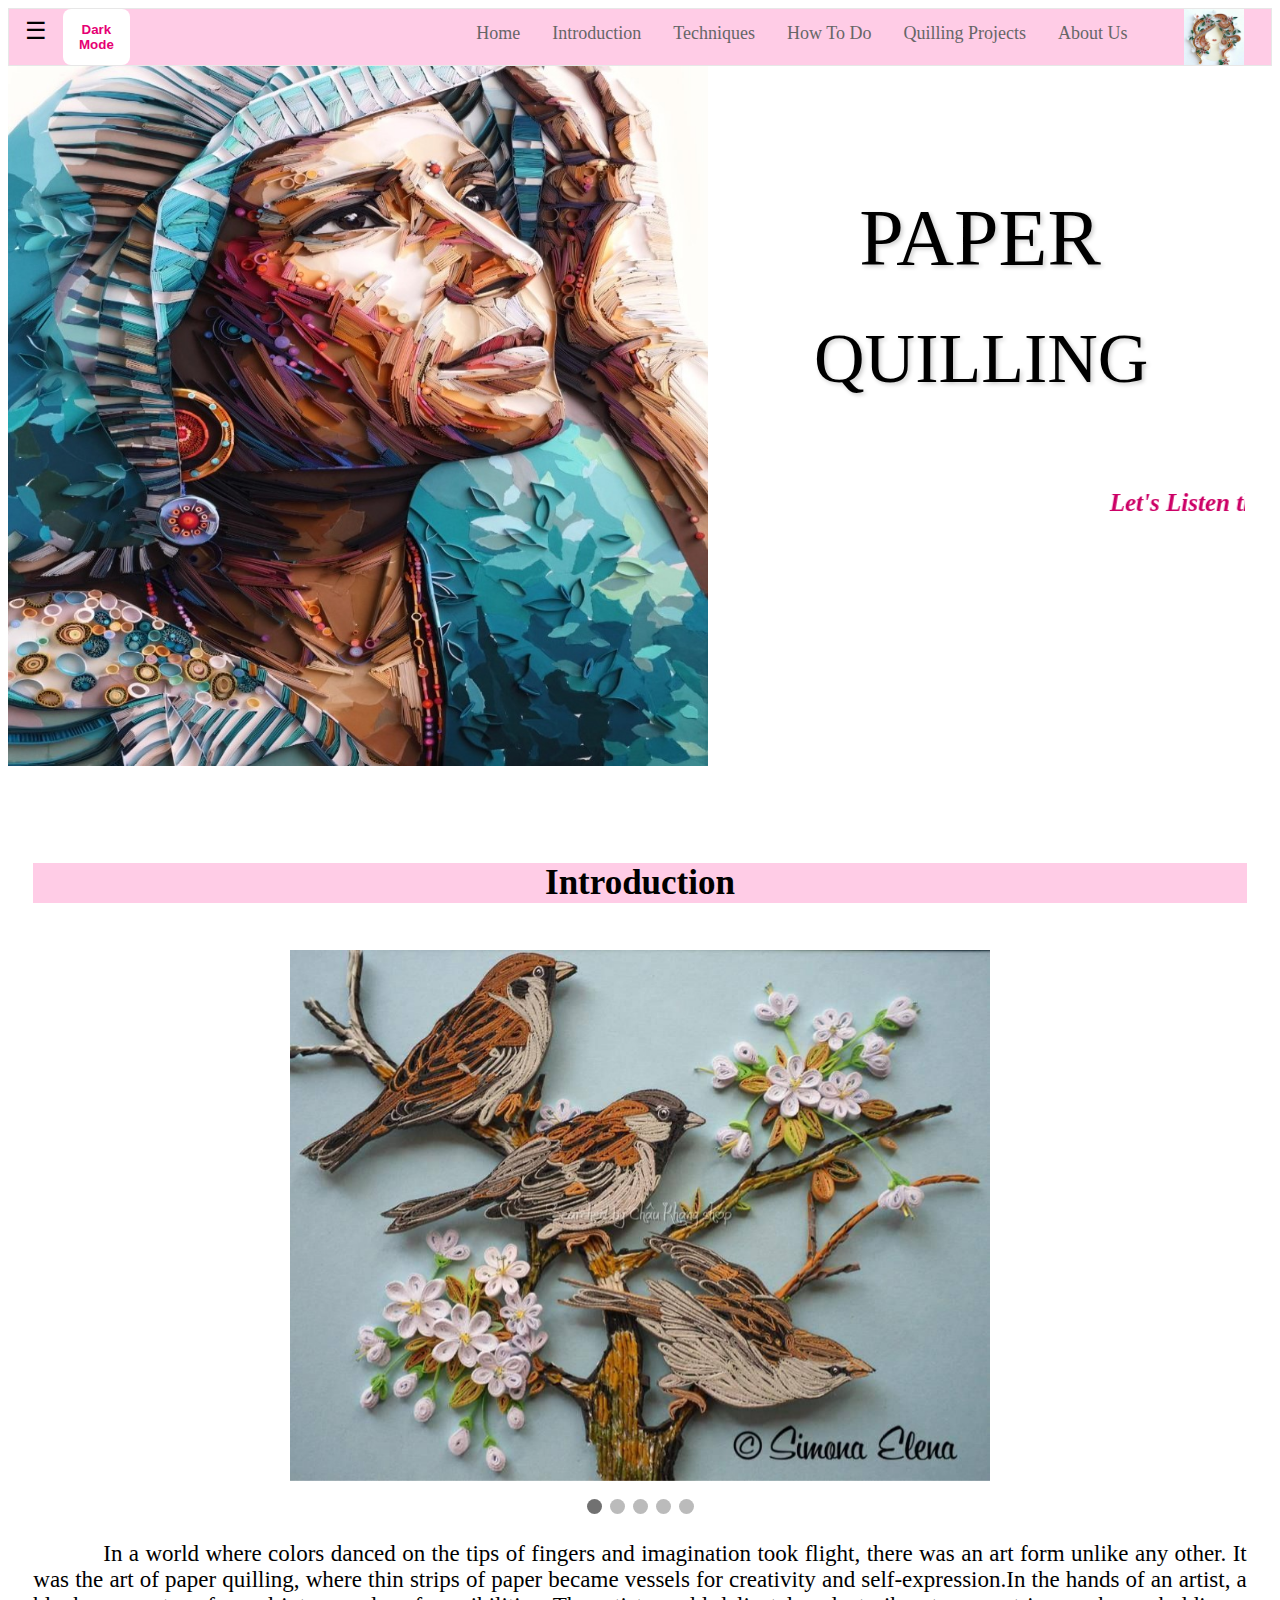
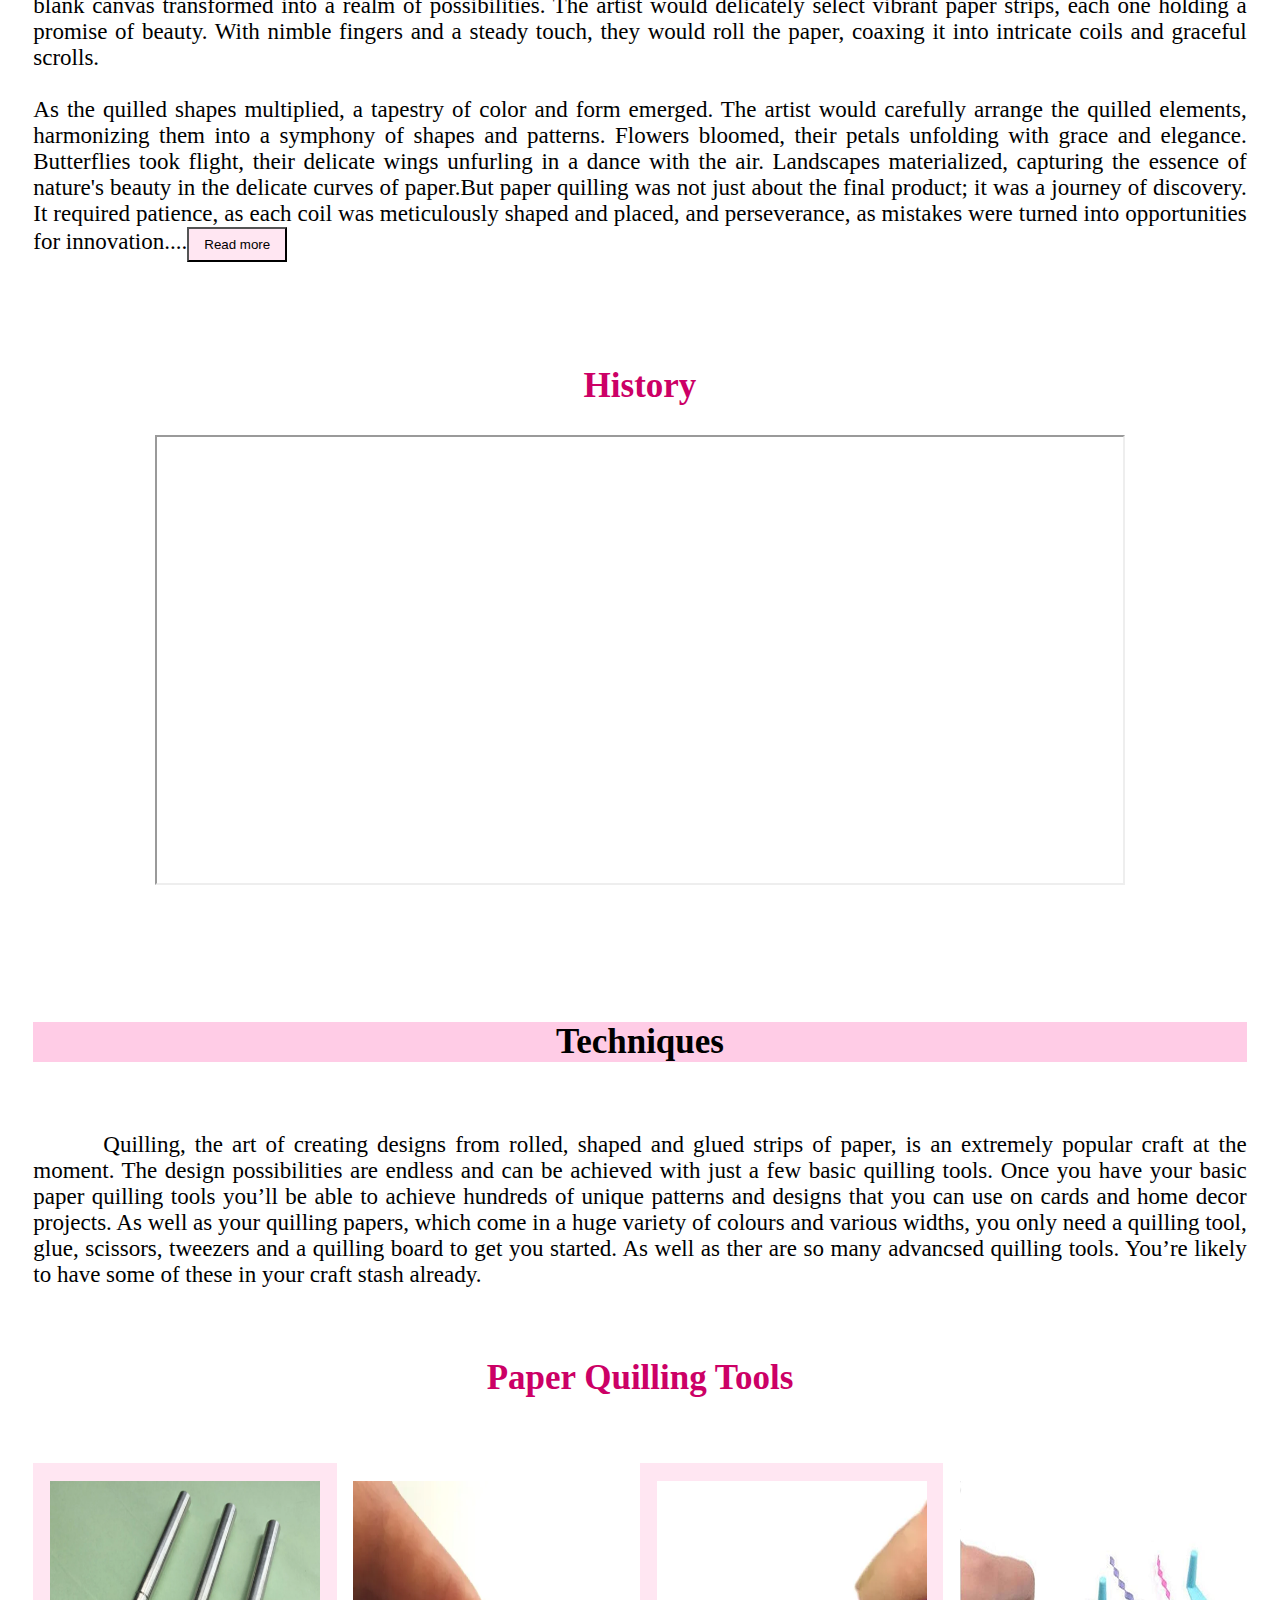
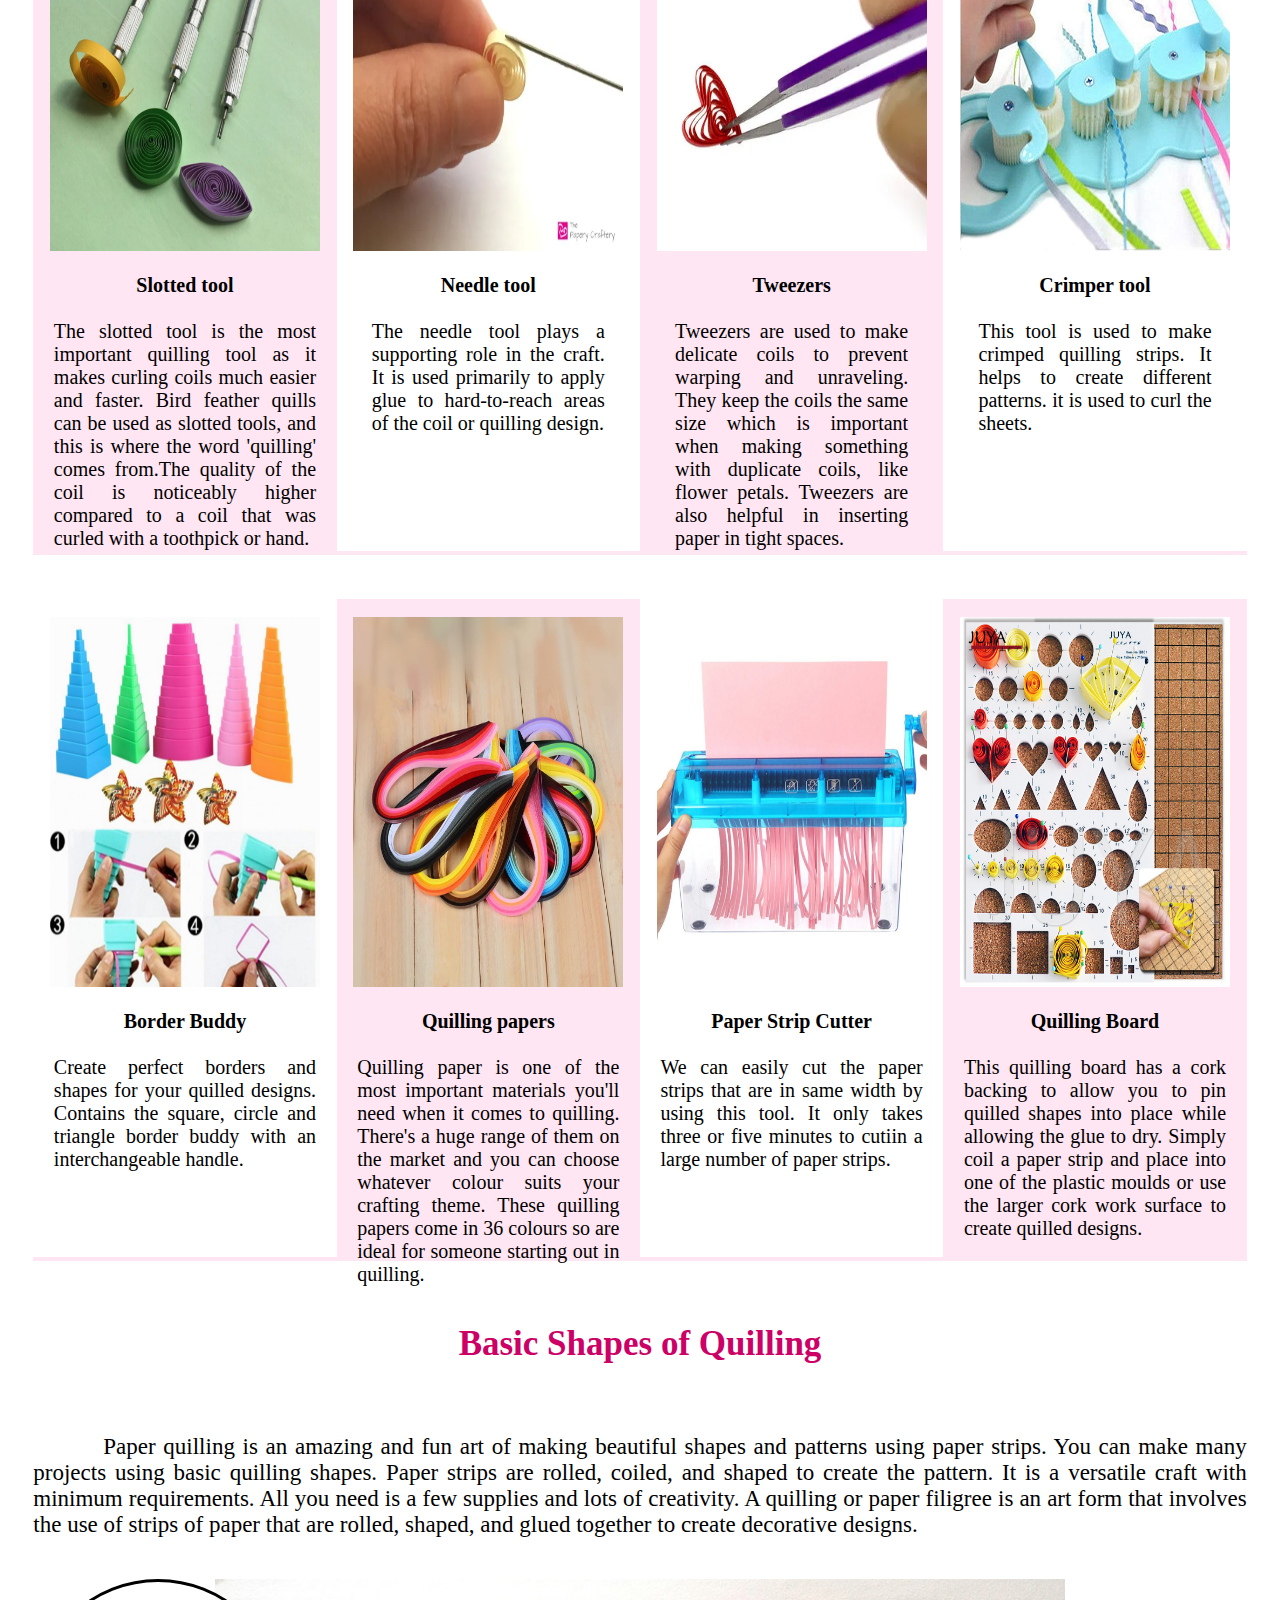
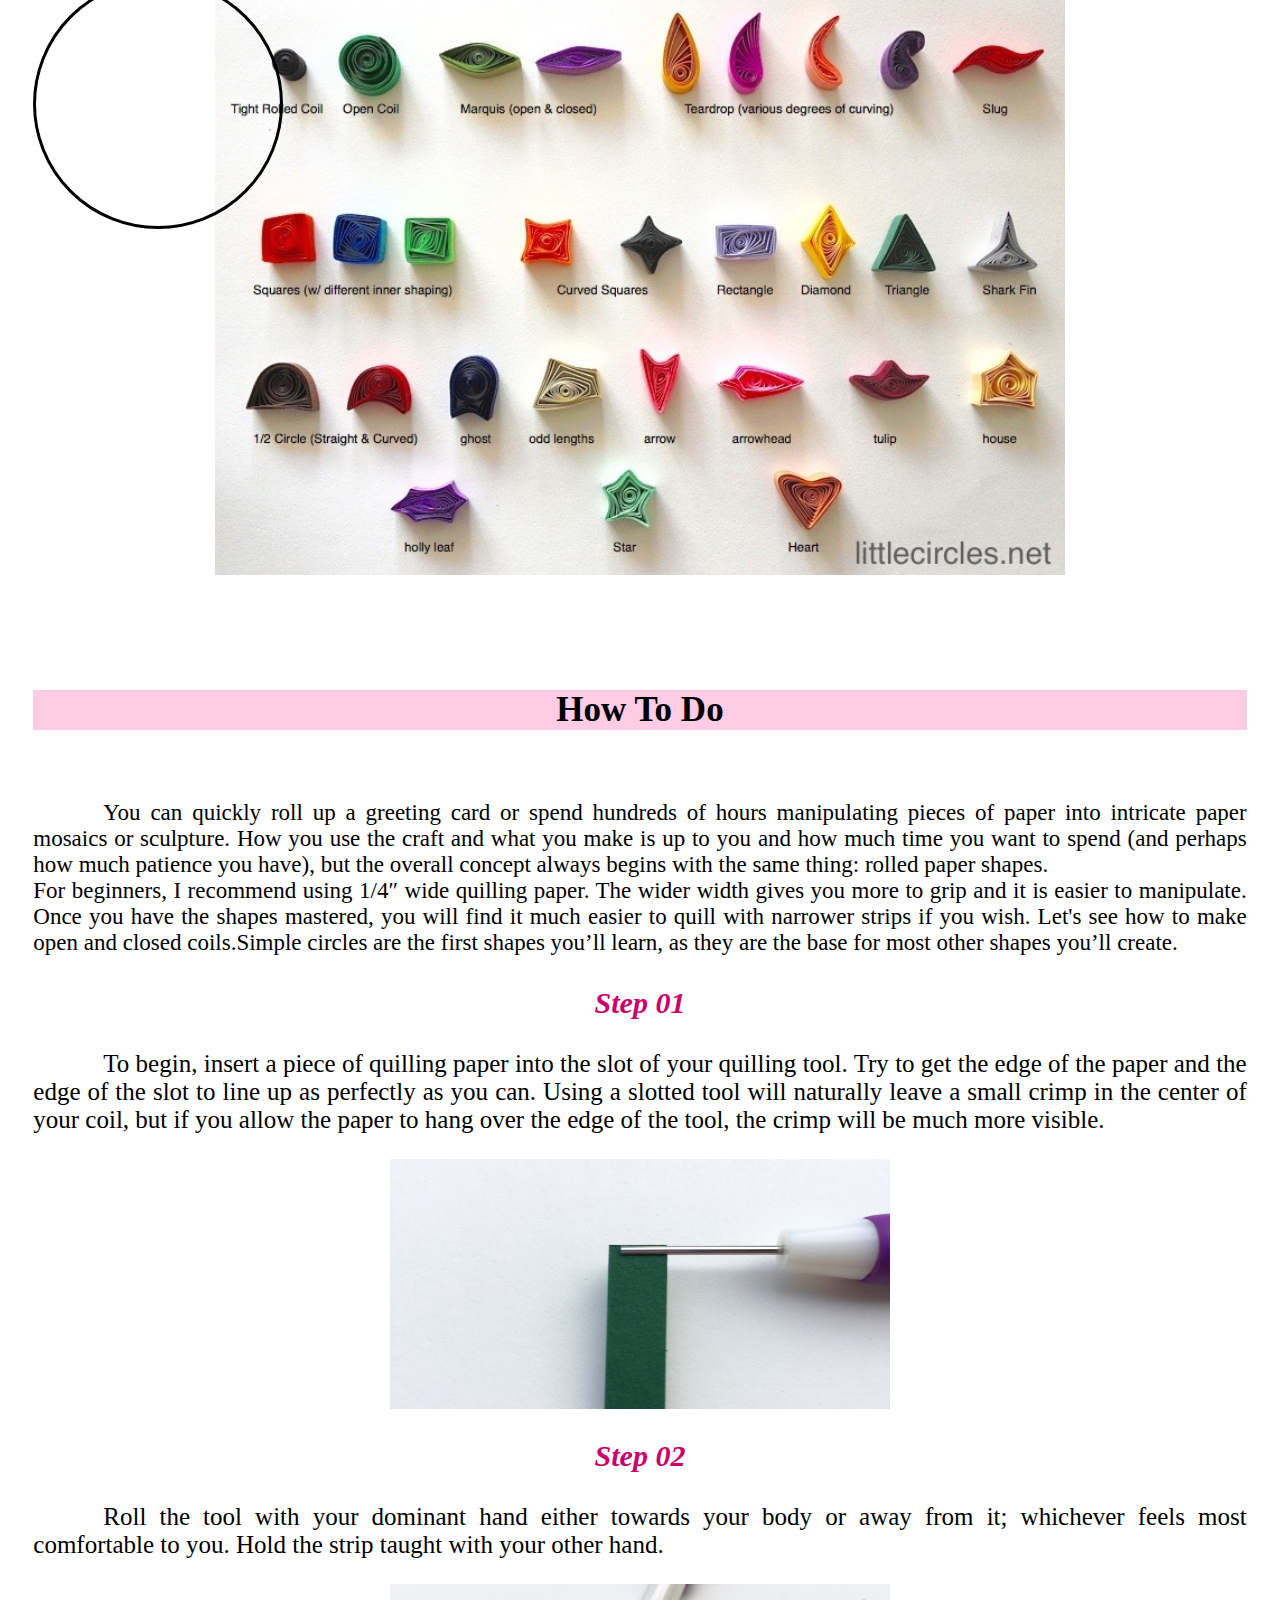
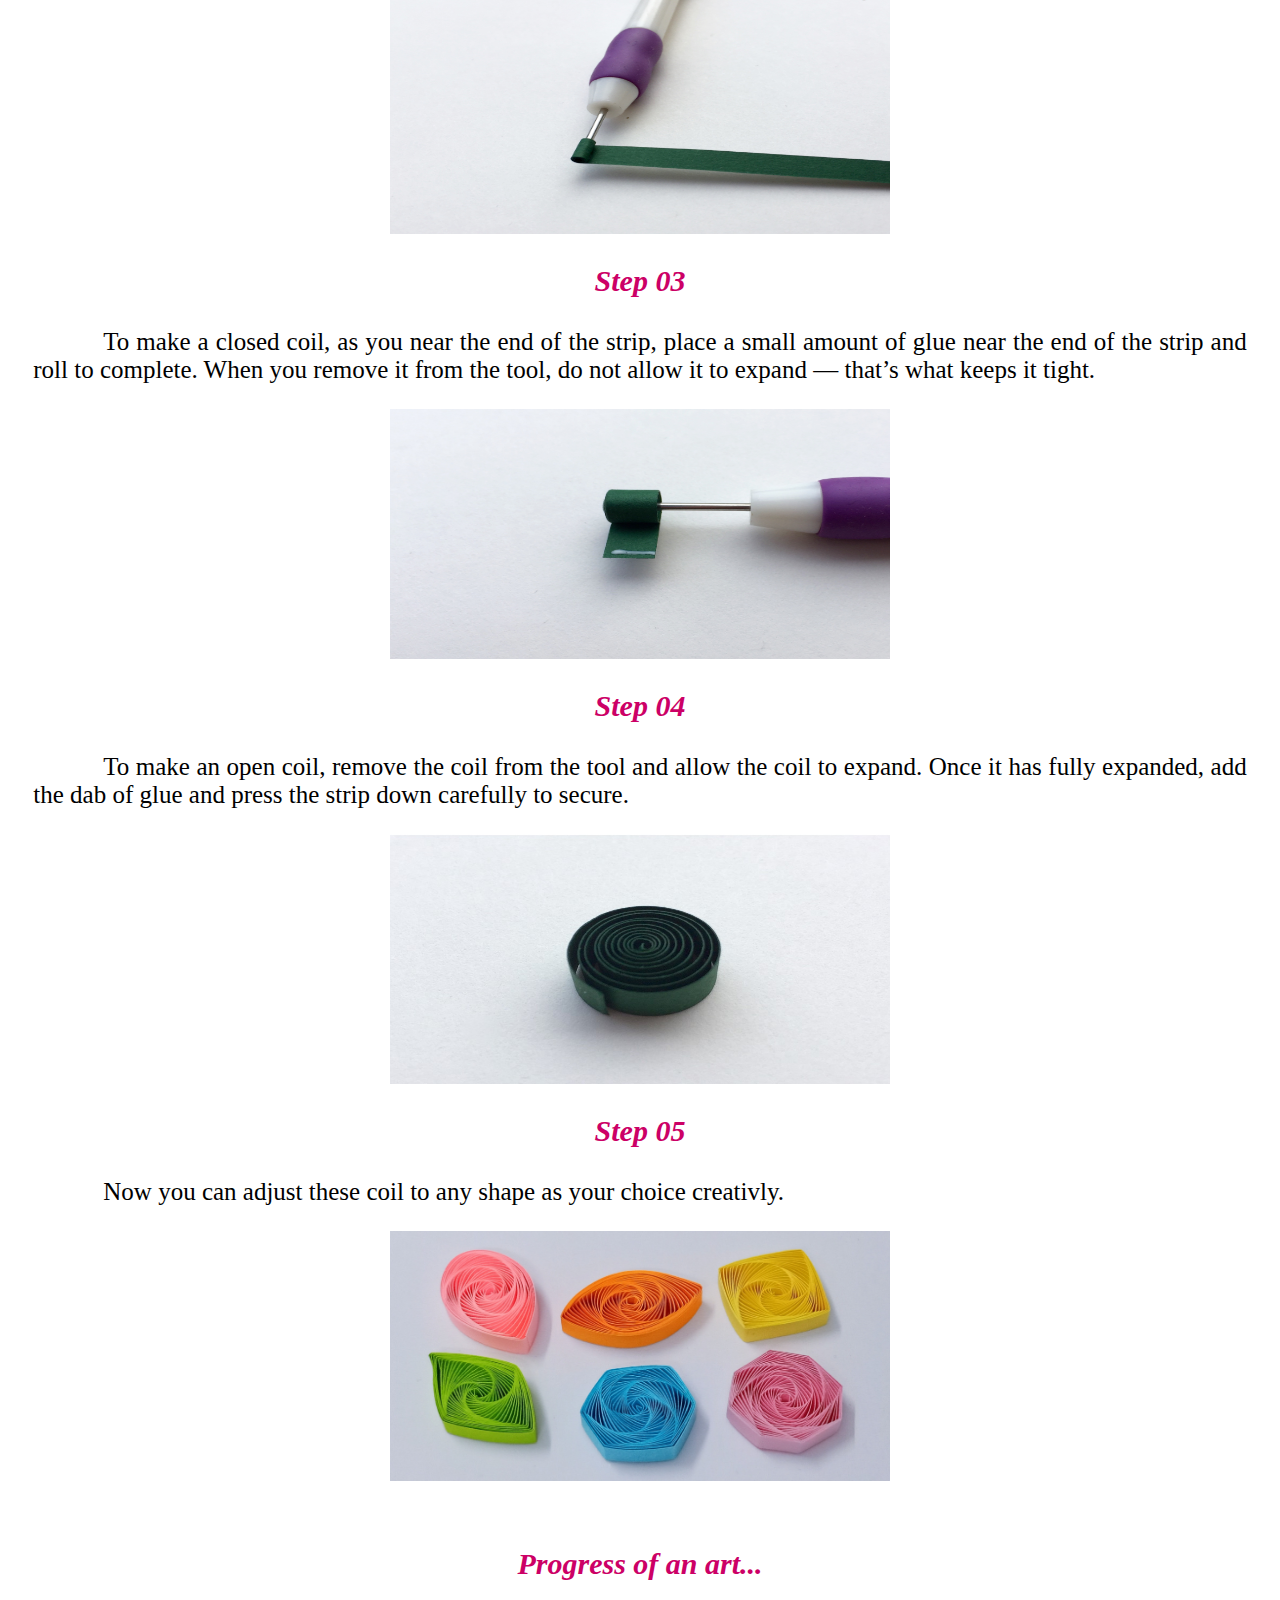
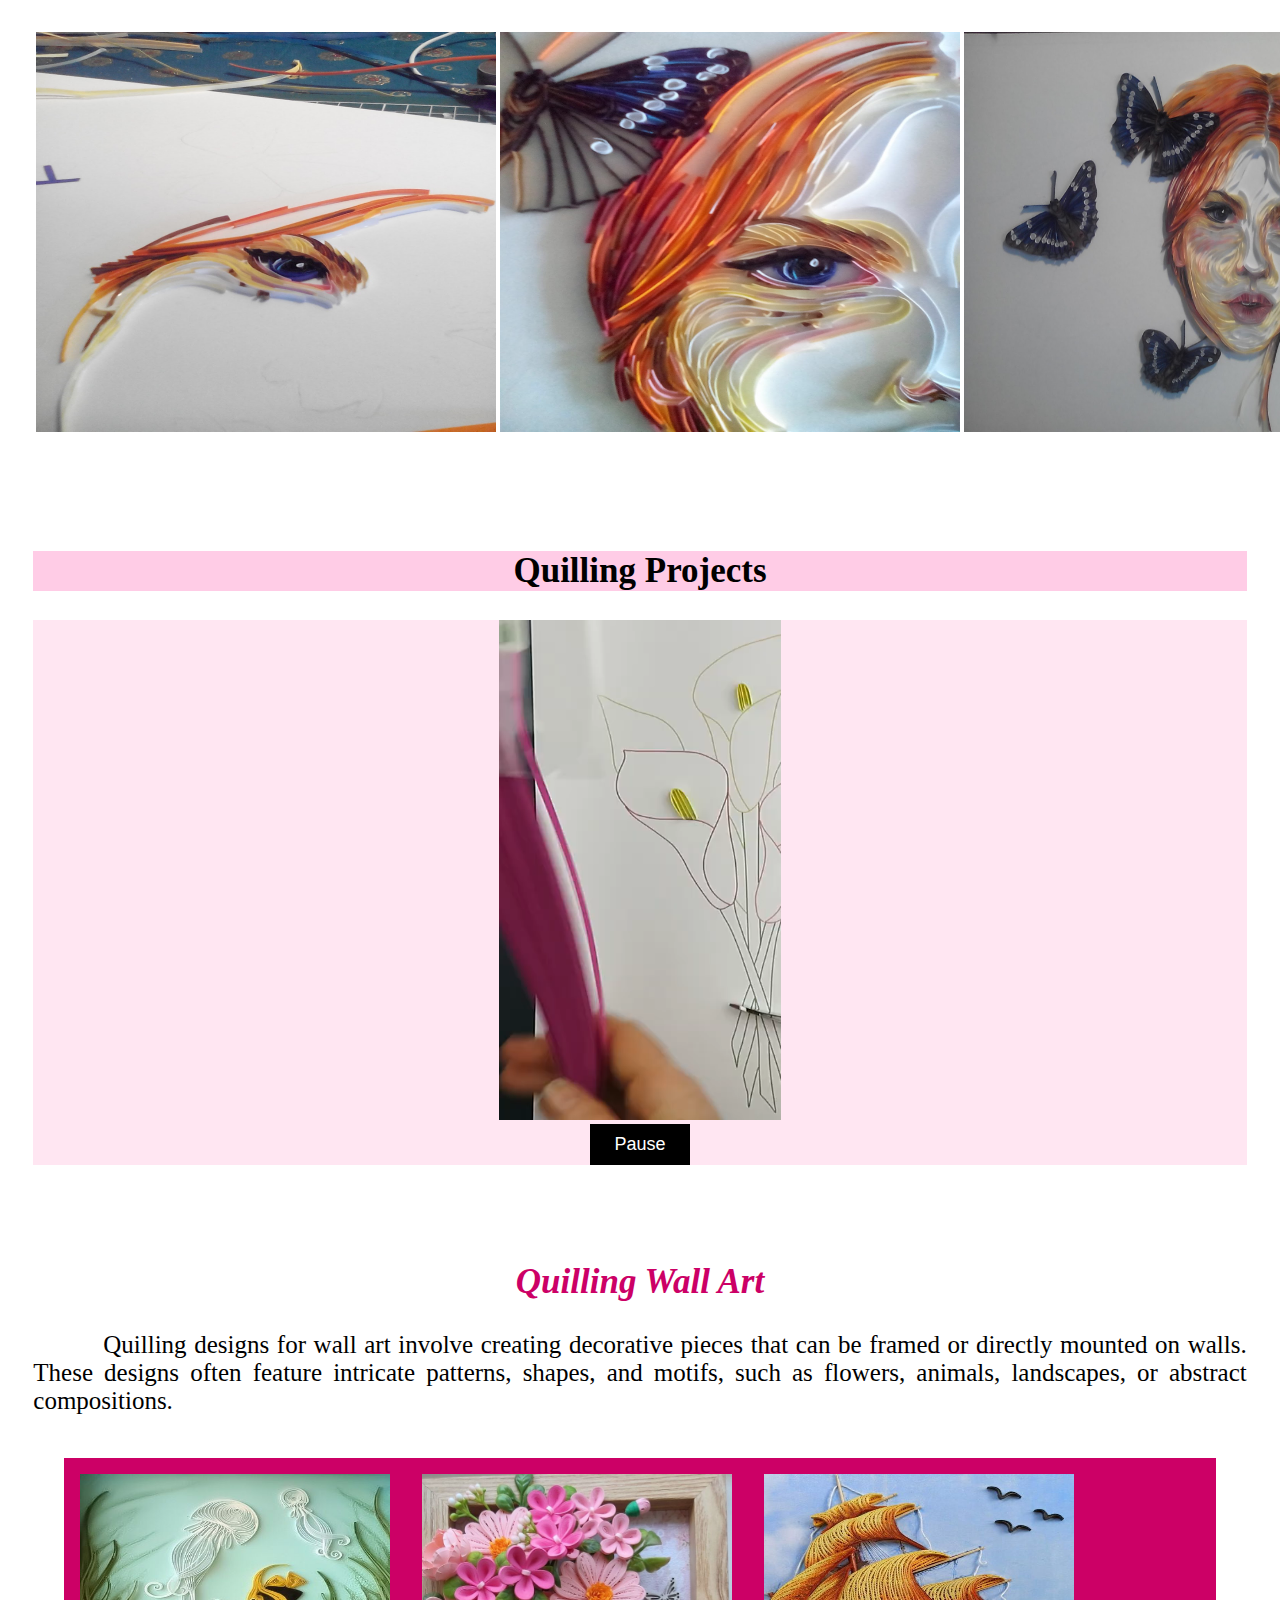
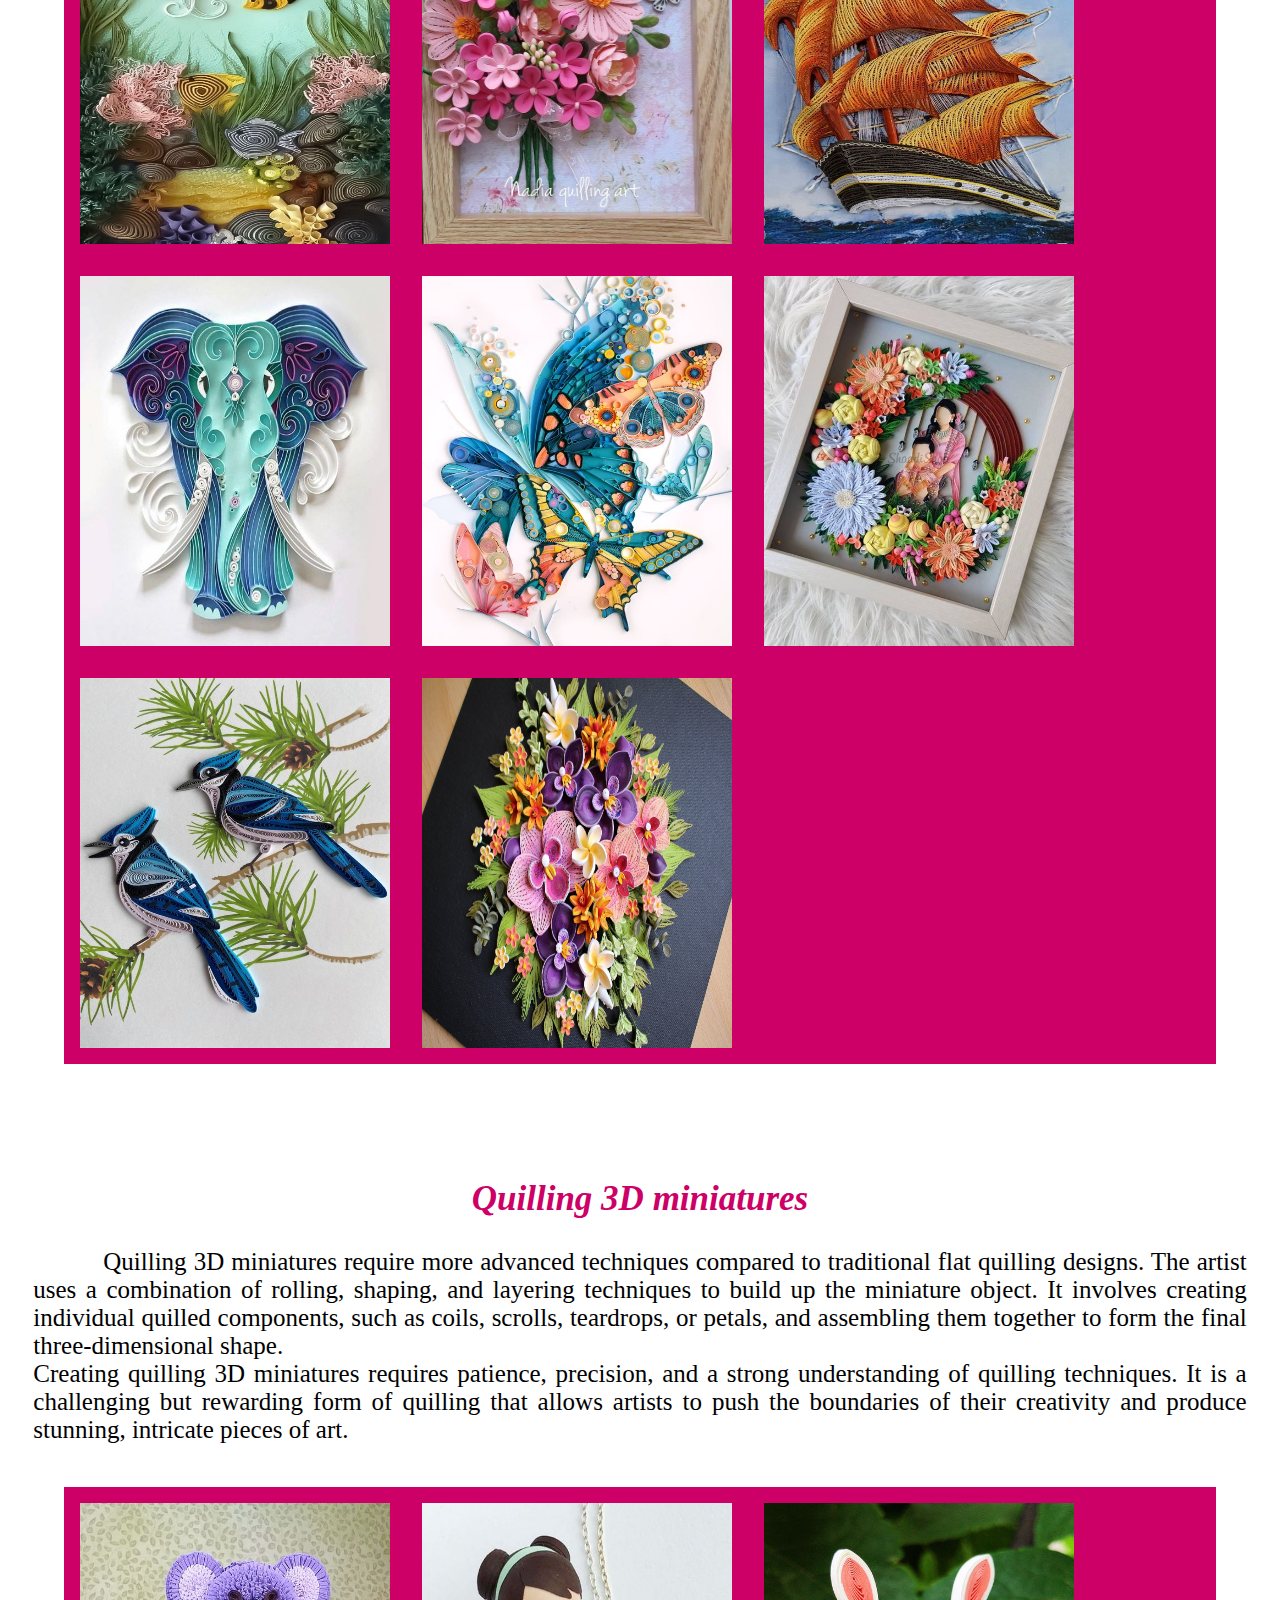
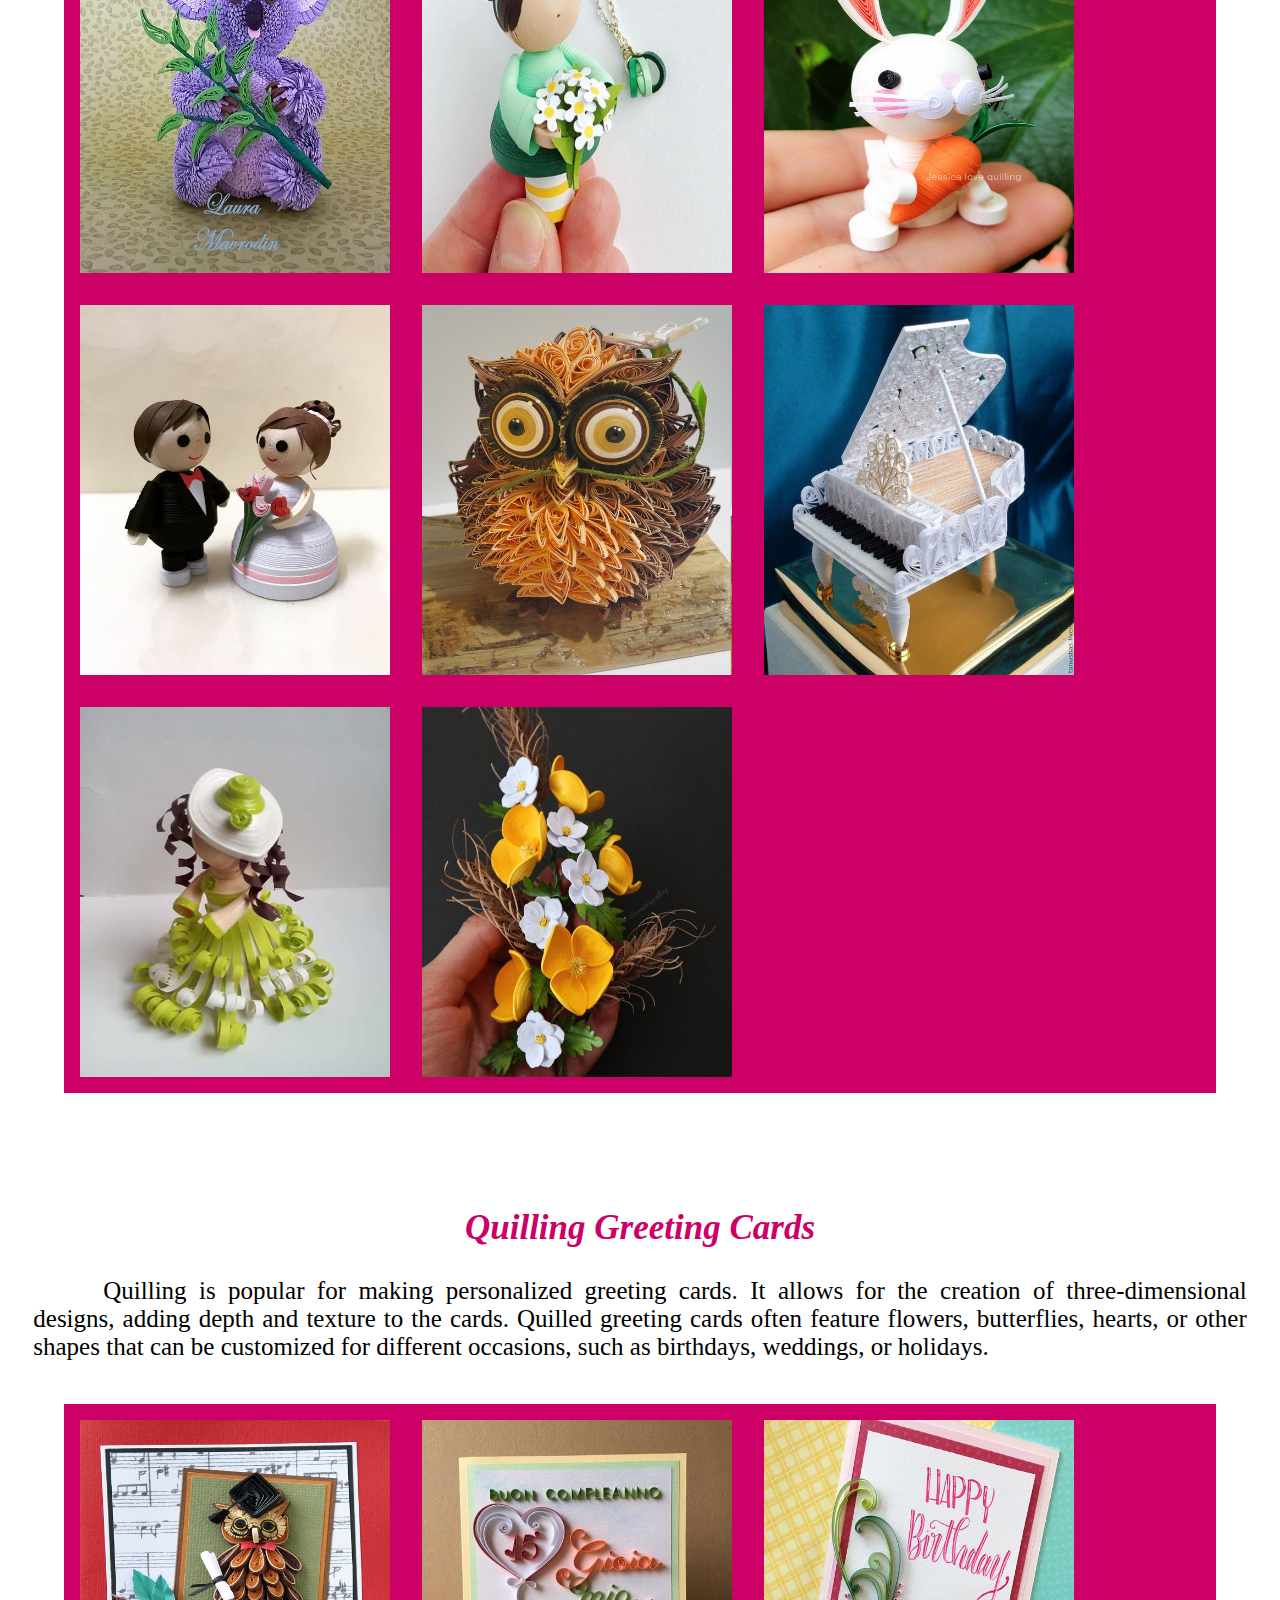
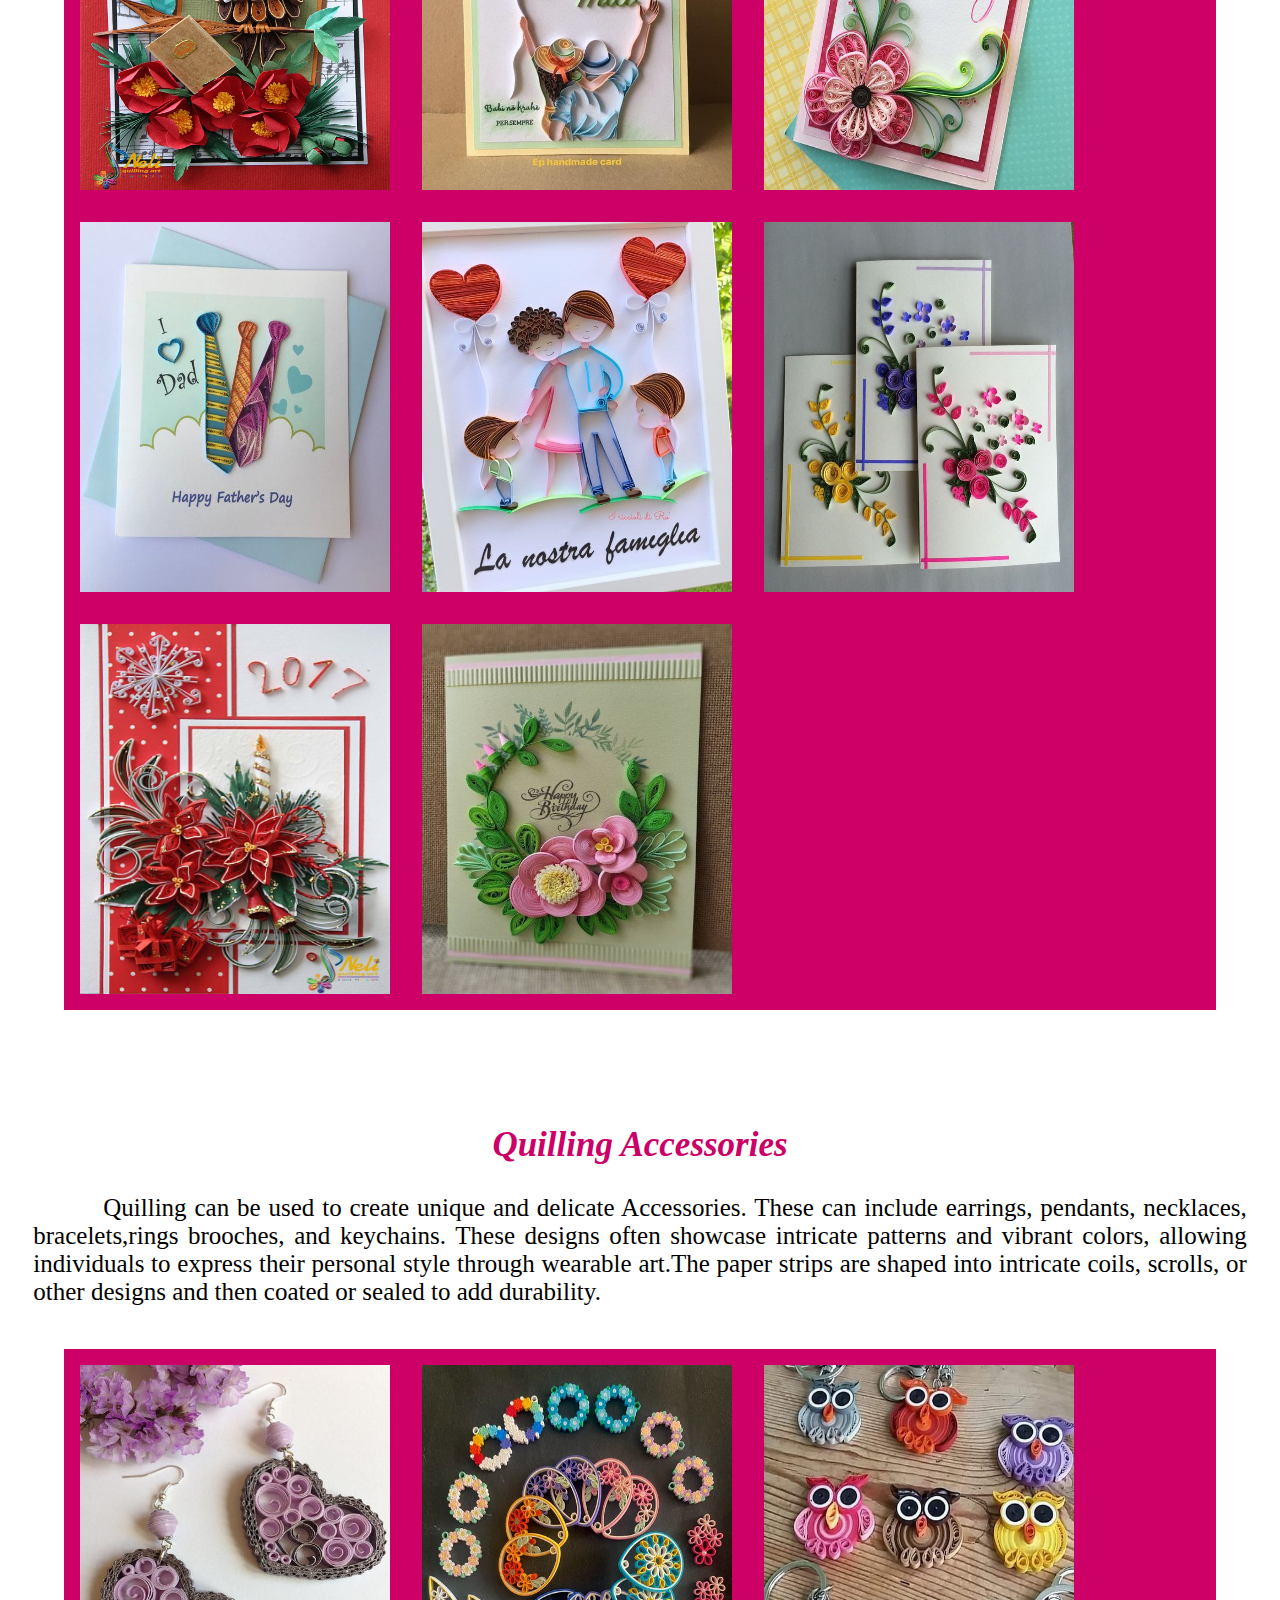
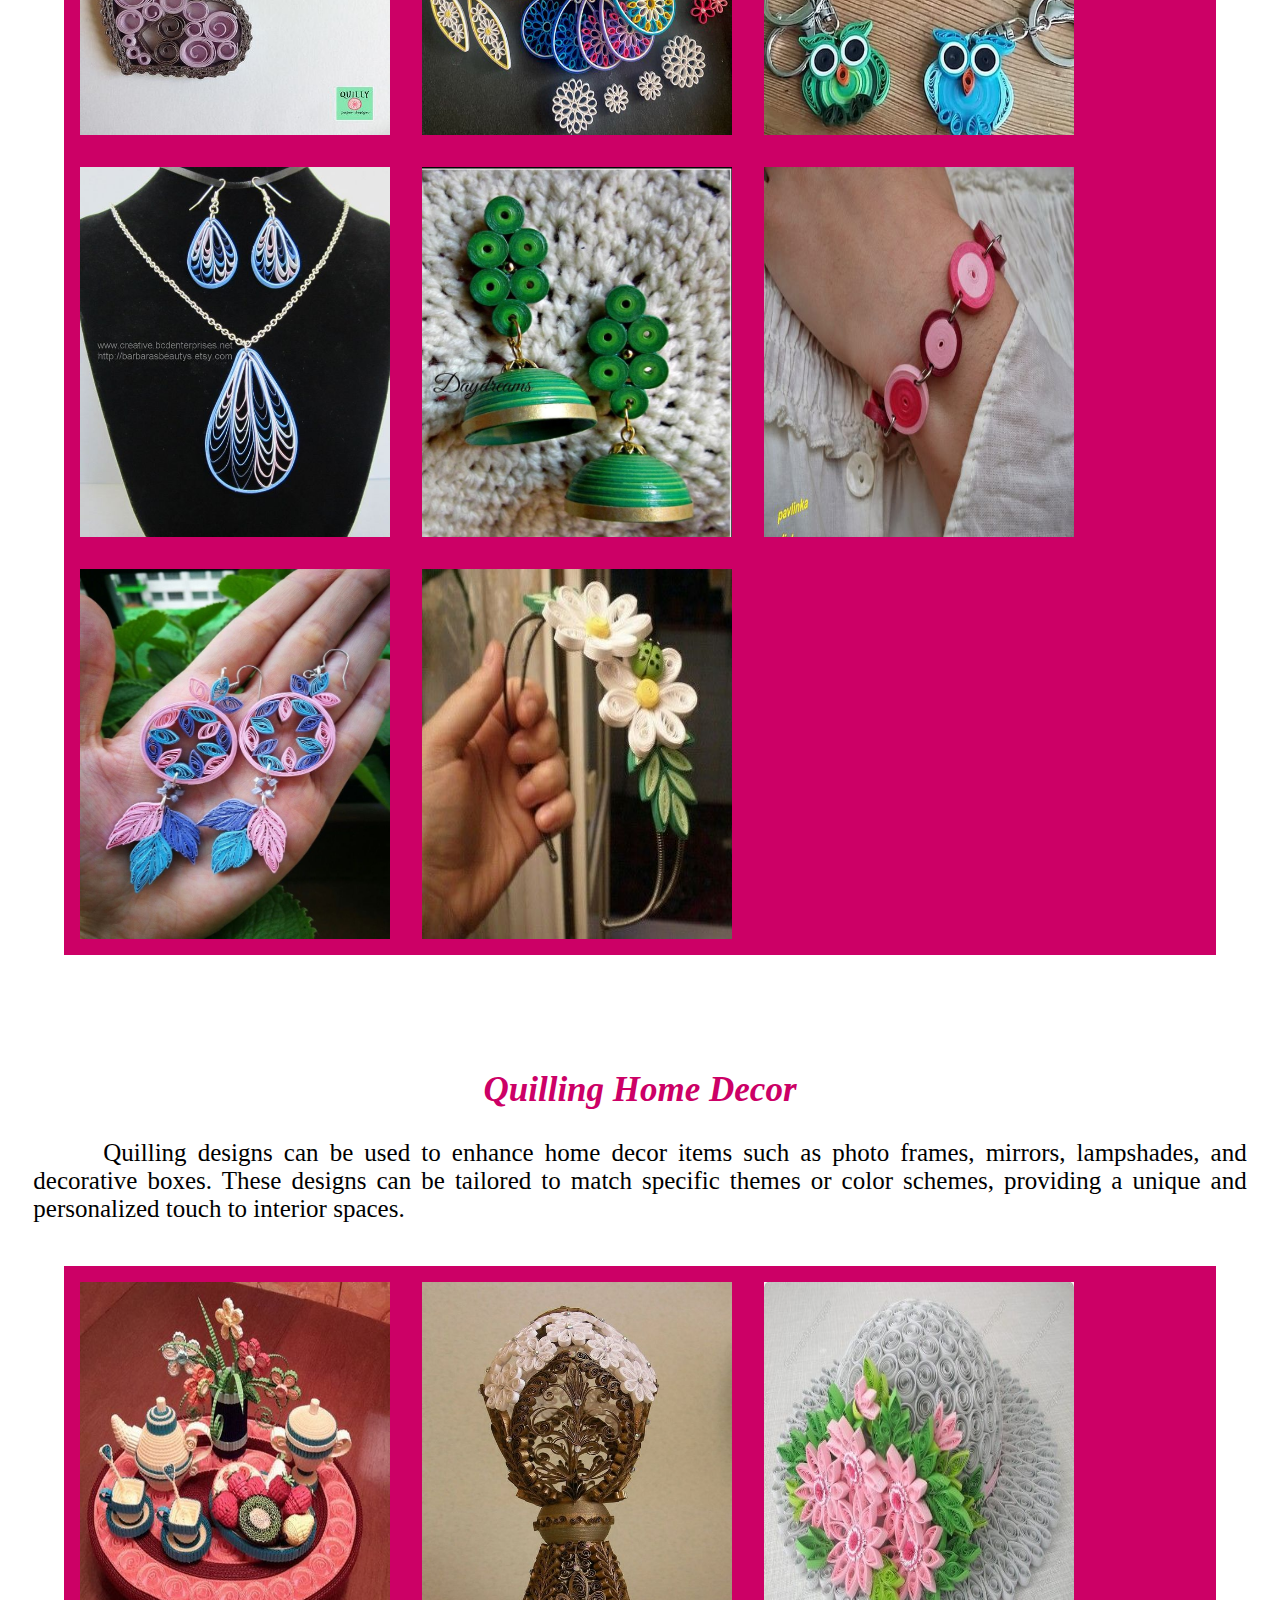
==== my_quillling.html @ da80f82f "Add files via upload" ====
<!DOCTYPE html>
<html>

<head>
	<title>Art Of Quilling</title>
  <meta name="viewport" content="width=device-width, initial-scale=1.0">
	<link rel="stylesheet" type="text/css" href="quil_style.css">
  <link rel="stylesheet" type="text/css" href="w3Source.css">
  <script src="my_jscript.js"></script>
</head>


<body>


<!-- Sidebar -->
<div class="w3-sidebar w3-bar-block w3-border-right" style="display:none" id="mySidebar">
  <button onclick="w3_close()" class="w3-bar-item w3-large">Close &times;</button>
  
  <a href="#section_home" class="w3-bar-item w3-button">Home</a>
  <br>

  <a href="#section1" class="w3-bar-item w3-button">Introducction</a>
  <br>

  <a href="#section1_1" class="w3-bar-item w3-button">History</a>
  <br>

  <a href="#section3" class="w3-bar-item w3-button">How To Do</a>
  <br>

  <div class="w3-dropdown-hover w3-mobile">
      <button class="w3-button" style="font-size:20px;">Techniques <i class="fa fa-caret-down"></i></button>
      <div class="w3-dropdown-content w3-bar-block w3-dark-grey">
        <a href="#section2_1" class="w3-bar-item w3-button w3-mobile">Quilling Tools</a>
        <a href="#section2_2" class="w3-bar-item w3-button w3-mobile">Quilling Shapes</a>
      </div>
  </div>
  <br><br><br><br><br>

  <div class="w3-dropdown-hover w3-mobile">
      <button class="w3-button" style="font-size:20px;" >Quilling Projects <i class="fa fa-caret-down"></i></button>
      <div class="w3-dropdown-content w3-bar-block w3-dark-grey">
        <a href="#section4_1" class="w3-bar-item w3-button w3-mobile">Quilling Wall Art</a>
        <a href="#section4_2" class="w3-bar-item w3-button w3-mobile">Quilling 3D Miniatures</a>
        <a href="#section4_3" class="w3-bar-item w3-button w3-mobile">Quilling Greating Cards</a>
        <a href="#section4_4" class="w3-bar-item w3-button w3-mobile">Quilling jewlery</a>
        <a href="#section4_5" class="w3-bar-item w3-button w3-mobile">Quilling Home Decor</a>
      </div>
  </div>

</div>


<!--navigation bar-->
<ul class="topnav">
  <li>  &nbsp;&nbsp;&nbsp;&nbsp;&nbsp;&nbsp;&nbsp;&nbsp;  <img src="22.jpg" height="58px" width="60px" alt="logo of quilling">  &nbsp;&nbsp;&nbsp;&nbsp;&nbsp;  </a></li>
  <button onclick="myFunction()" style="height:56px; background-color: white; color: #e60073;" class="w3-button w3-black w3-round-large"><b>Dark<br>Mode</b></button>
  <li><a href="#section5">About Us</a></li>
  <li><a href="#section4">Quilling Projects</a></li>
  <li><a href="#section3">How To Do</a></li>
  <li><a href="#section2">Techniques</a></li>
  <li><a href="#section1">Introduction</a></li>
  <li><a href="#section_home">Home</a></li>
  <li  style="float: left;"><button class="w3-button w3-pink w3-xlarge" onclick="w3_open()">☰</button></li>
</ul>


<!--home section-->
<div id="section_home">
<div class="flex-container_home">

  <div class="main-row" width="40%">

    <div class="column">
      <img src="first2.jpg"; width="700"; height="700">
    </div>

    <div class="column" width="60%" id="column_r">

    	<div class="header">
        <br><br><br><br><br>
 			  <h1 id="h1_1" class="small">PAPER&nbsp;</h1>
        <h1 id="h1_2">QUILLING&nbsp;</h1><br>
			  <p id="p1"><marquee direction="left" scrollamount="10" width="510"><i><b>Let's Listen the Songs Of Papers... It's Amaizing..!!&nbsp;&nbsp;&nbsp;</b></i></marquee></p>
		</div>
    </div>
  </div>
</div>
</div>

<center><div style="width: 96%;">

<!--starting of further sections-->

<div id="section1">
  <p>&nbsp;</p><br>
  <h2 id="h2_1">Introduction</h2><br>


  <!--<marquee direction="right" scrollamount="10" >
    <div class="flex-container_0">
      <div><img src="3d8.jpg" width="310px" height="350px"></div>
      <div><img src="o.jpg" width="310px" height="350px"></div>
      <div><img src="slide2.jpg" width="330px" height="350px"></div> 
      <div><img src="tiger.jpg" width="330px" height="350px"></div>
    </div>
  </marquee><br><br>-->


  <!--image slider -->
<div class="slideshow-container">

  <div class="mySlides fade">
    <img src="k8.jpg" alt="an image of image slider." style="width:100%">
  </div>

  <div class="mySlides fade">
    <img src="k4.jpg" alt="an image of image slider." style="width:100%">
  </div>

  <div class="mySlides fade">
    <img src="k3.jpg" alt="an image of image slider." style="width:100%">
  </div>


  <div class="mySlides fade">
    <img src="ho4.jpg" alt="an image of image slider." style="width:100%">
  </div>

  <div class="mySlides fade">
    <img src="k1.jpg" alt="an image of image slider." style="width:100%">
  </div>

</div>
<br>

<div style="text-align:center">
  <span class="dot"></span> 
  <span class="dot"></span> 
  <span class="dot"></span> 
  <span class="dot"></span> 
  <span class="dot"></span>  
</div>

<script>
let slideIndex = 0;
showSlides();

function showSlides() {
  let i;
  let slides = document.getElementsByClassName("mySlides");
  let dots = document.getElementsByClassName("dot");
  for (i = 0; i < slides.length; i++) {
    slides[i].style.display = "none";  
  }
  slideIndex++;
  if (slideIndex > slides.length) {slideIndex = 1}    
  for (i = 0; i < dots.length; i++) {
    dots[i].className = dots[i].className.replace(" active", "");
  }
  slides[slideIndex-1].style.display = "block";  
  dots[slideIndex-1].className += " active";
  setTimeout(showSlides, 2000); // Change image every 2 seconds
}
</script>




  <p id="p2">In a world where colors danced on the tips of fingers and imagination took flight, there was an art form unlike any other. It was the art of paper quilling, where thin strips of paper became vessels for creativity and self-expression.In the hands of an artist, a blank canvas transformed into a realm of possibilities. The artist would delicately select vibrant paper strips, each one holding a promise of beauty. With nimble fingers and a steady touch, they would roll the paper, coaxing it into intricate coils and graceful scrolls.<br><br>As the quilled shapes multiplied, a tapestry of color and form emerged. The artist would carefully arrange the quilled elements, harmonizing them into a symphony of shapes and patterns. Flowers bloomed, their petals unfolding with grace and elegance. Butterflies took flight, their delicate wings unfurling in a dance with the air. Landscapes materialized, capturing the essence of nature's beauty in the delicate curves of paper.But paper quilling was not just about the final product; it was a journey of discovery. It required patience, as each coil was meticulously shaped and placed, and perseverance, as mistakes were turned into opportunities for innovation.<span id="dots">...</span><span id="more"> <br><br> When the quilling masterpiece was complete, it radiated with a unique aura. It whispered stories of dedication and passion, inviting viewers to explore its intricate details. Each quilled creation was a testament to the human capacity for transformation, turning ordinary materials into extraordinary works of art.In the hands of an artist, paper quilling became an enchanting dance, a dance that breathed life into paper, that weaved dreams into reality, and that reminded us of the extraordinary beauty that could be found in the simplest of materials.</span><button onclick="FunctionRead()" id="myBtn" style="height:35px; width: 100px; background-color:#ffe6f2; color: black;">Read more</button> </p>



  <div id="section1_1">
  <p>&nbsp;</p><br>
  <h2 id="h2_3">History</h2>
  <center><iframe src="History.pdf#toolbar=0" width="80%" height="450px"></iframe></center><br><br>
  </div>
</div>



<div id="section2">
  <p>&nbsp;</p><br>
  <h2 id="h2_1">Techniques</h2><br>

  <p id="p2">Quilling, the art of creating designs from rolled, shaped and glued strips of paper, is an extremely popular craft at the moment. The design possibilities are endless and can be achieved with just a few basic quilling tools. Once you have your basic paper quilling tools you’ll be able to achieve hundreds of unique patterns and designs that you can use on cards and home decor projects. As well as your quilling papers, which come in a huge variety of colours and various widths, you only need a quilling tool, glue, scissors, tweezers and a quilling board to get you started. As well as ther are so many advancsed quilling tools. You’re likely to have some of these in your craft stash already.</p>


  <div id="section2_1">
  <p>&nbsp;</p>
  <h2 id="h2_3">Paper Quilling Tools</h2>
  <br><br>

      <div id="dm1" class="responsive" style="background-color: #ffe6f2;">
        <div class="gallery"><br>
          <a target="_blank" href="tool1.jpg">
            <img src="tool1.jpg" alt="Slotted tool" width="270" height="370" class="w3-hover-opacity">
          </a>
          <div class="desc" style="text-align: justify; font-size: 20px; width: 90%; height: 300px;"><br><center><b>Slotted tool</center></b><br>
      The slotted tool is  the most important quilling tool as it makes curling coils much easier and faster. Bird feather quills can be used as slotted tools, and this is where the word 'quilling' comes from.The quality of the coil is noticeably higher compared to a coil that was curled with a toothpick or hand. </div>
        </div>
      </div>


      <div class="responsive" >
        <div class="gallery"><br>
          <a target="_blank" href="needle1.jpg">
            <img src="needle1.jpg" alt="Needle tool" width="270" height="370" class="w3-hover-opacity">
          </a>
      <div class="desc" style="text-align: justify; width: 80%; font-size: 20px; height: 300px;" ><br><center><b>Needle tool</center></b><br>
      The needle tool plays a supporting role in the craft. It is used primarily to apply glue to hard-to-reach areas of the coil or quilling design.</div>
        </div>
      </div>


      <div id="dm1" class="responsive" style="background-color: #ffe6f2;">
        <div class="gallery"><br>
          <a target="_blank" href="tool4.jpg">
            <img src="tool4.jpg" alt="Forest" width="270" height="370" class="w3-hover-opacity">
          </a>
          <div class="desc" style="text-align: justify; width: 80%; font-size: 20px; height: 300px;"><br><center><b>Tweezers</center></b><br>
      Tweezers are used to make delicate coils to prevent warping and unraveling. They keep the coils the same size which is important when making something with duplicate coils, like flower petals. Tweezers are also helpful in inserting paper in tight spaces.</div>
        </div>
      </div>


      <div class="responsive" >
        <div class="gallery"><br>
          <a target="_blank" href="tool5.jpg">
            <img src="tool5.jpg" alt="Forest" width="270" height="370" class="w3-hover-opacity">
          </a>
          <div class="desc" style="text-align: justify; width: 80%; font-size: 20px; height: 300px;"><br><center><b>Crimper tool</center></b><br>
      This tool is used to make crimped quilling strips. It helps to create different patterns. it is used to curl the sheets.</div>
        </div>
      </div>
      <br>


      <hr class="new1"><br><br>


      <div class="responsive">
        <div class="gallery"><br>
          <a target="_blank" href="border buddy.jpg">
            <img src="border buddy.jpg" alt="Border Buddy" width="270" height="370" class="w3-hover-opacity">
          </a>
          <div class="desc" style="text-align: justify; font-size: 20px; width: 90%; height: 270px;"><br><center><b>Border Buddy</center></b><br>
      Create perfect borders and shapes for your quilled designs. Contains the square, circle and triangle border buddy with an interchangeable handle.
          </div>
        </div>
      </div>


      <div id="dm1" class="responsive"style="background-color:#ffe6f2;">
        <div class="gallery"><br>
          <a target="_blank" href="ppr.jpg">
            <img src="ppr.jpg" alt="paper strips" width="270" height="370" class="w3-hover-opacity">
          </a>
          <div class="desc" style="text-align: justify; font-size: 20px; width: 90%; height: 270px;"><br><center><b>Quilling papers</center></b><br>
      Quilling paper is one of the most important materials you'll need when it comes to quilling. There's a huge range of them on the market and you can choose whatever colour suits your crafting theme. These quilling papers come in 36 colours so are ideal for someone starting out in quilling. </div>
        </div>
      </div>


      <div class="responsive">
        <div class="gallery"><br>
          <a target="_blank" href="tool.jpg">
            <img src="tool.jpg" alt="Paper Cutter" width="270" height="370" class="w3-hover-opacity">
          </a>
          <div class="desc" style="text-align: justify; font-size: 20px; width: 90%; height: 270px;"><br><center><b>Paper Strip Cutter</center></b><br>
      We can easily cut the paper strips that are in same width by using this tool. It only takes three or five minutes to cutiin a large number of paper strips. </div>
        </div>
      </div>


      <div id="dm1" class="responsive" style="background-color: #ffe6f2;">
        <div class="gallery"><br>
          <a target="_blank" href="z.jpg">
            <img src="z.jpg" alt="Quilling board" width="270" height="370" class="w3-hover-opacity">
          </a>
          <div class="desc" style="text-align: justify; font-size: 20px; width: 90%; height: 270px;"><br><center><b>Quilling Board</center></b><br>
      This quilling board has a cork backing to allow you to pin quilled shapes into place while allowing the glue to dry. Simply coil a paper strip and place into one of the plastic moulds or use the larger cork work surface to create quilled designs.</div>
        </div>
      </div>
  </div>
    
  <hr class="new1">


  <div id="section2_2">
  <p>&nbsp;</p>
  <h2 id="h2_3">Basic Shapes of Quilling</h2>
  <br>
  <p id="p2">Paper quilling is an amazing and fun art of making beautiful shapes and patterns using paper strips. You can make many projects using basic quilling shapes. Paper strips are rolled, coiled, and shaped to create the pattern. It is a versatile craft with minimum requirements. All you need is a few supplies and lots of creativity. A quilling or paper filigree is an art form that involves the use of strips of paper that are rolled, shaped, and glued together to create decorative designs. </p><br>

    <div class="img-magnifier-container">
      <img src="shapes.jpg" id="myimage" alt="Basic Quilling Shapes" width="70%"><br>
    </div>

  </div>
</div>
<br>

<script>
/* Initiate Magnify Function
with the id of the image, and the strength of the magnifier glass:*/
magnify("myimage", 3);
</script>



<div id="section3">
    <p>&nbsp;</p><br>
    <h2 id="h2_1">How To Do</h2><br>
    <p id="p2">You can quickly roll up a greeting card or spend hundreds of hours manipulating pieces of paper into intricate paper mosaics or sculpture. How you use the craft and what you make is up to you and how much time you want to spend (and perhaps how much patience you have), but the overall concept always begins with the same thing: rolled paper shapes.<br>For beginners, I recommend using 1/4″ wide quilling paper. The wider width gives you more to grip and it is easier to manipulate. Once you have the shapes mastered, you will find it much easier to quill with narrower strips if you wish. Let's see how to make open and closed coils.Simple circles are the first shapes you’ll learn, as they are the base for most other shapes you’ll create.</p>

    <p id="p3"><i><b>Step 01</b></i></p>
    <p id="p4">To begin, insert a piece of quilling paper into the slot of your quilling tool. Try to get the edge of the paper and the edge of the slot to line up as perfectly as you can. Using a slotted tool will naturally leave a small crimp in the center of your coil, but if you allow the paper to hang over the edge of the tool, the crimp will be much more visible.</p>
    <img src="1.jpg" width="500px" height="250px">

    <p id="p3"><i><b>Step 02</b></i></p>
    <p id="p4">Roll the tool with your dominant hand either towards your body or away from it; whichever feels most comfortable to you. Hold the strip taught with your other hand.</p>
    <img src="2.jpg" width="500px" height="250px">


    <p id="p3"><i><b>Step 03</b></i></p>
    <p id="p4">To make a closed coil, as you near the end of the strip, place a small amount of glue near the end of the strip and roll to complete. When you remove it from the tool, do not allow it to expand — that’s what keeps it tight.</p>
    <img src="3.jpg" width="500px" height="250px">

    <p id="p3"><i><b>Step 04</b></i></p>
    <p id="p4">To make an open coil, remove the coil from the tool and allow the coil to expand. Once it has fully expanded, add the dab of glue and press the strip down carefully to secure.</p>
    <img src="4.jpg" width="500px" height="250px">

    <p id="p3"><i><b>Step 05</b></i></p>
    <p id="p4">Now you can adjust these coil to any shape as your choice creativly.</p>
    <img src="5.jpg" width="500px" height="250px">
    <br><br><br>


    <p id="p3"><i><b>Progress of an art...</b></i></p>
    <table>
      <tr>
        <td><br><img src="p1.jpg" alt="part 1" height="400px" width="460px"><br><br></td>
        <td><br><img src="p2.jpg" alt="part 2" height="400px" width="460px"><br><br></td>
        <td><br><img src="p3.jpg" alt="part 3" height="400px" width="460px"><br><br></td>
      </tr>
    </table>

</div>



<div id="section4">
  <p>&nbsp;</p><br>
  <h2 id="h2_1">Quilling Projects</h2>



    <!-- The video -->

  <div id="video_div" style="width:100%; background:#ffe6f2;">
    <video autoplay muted loop id="myVideo" height="500" width="100%">
      <source src="video.mp4" type="video/mp4">
    </video>

    <div>
      <!-- Use a button to pause/play the video with JavaScript -->
      <button id="myBtn2" onclick="samplevideo()">Pause</button>
    </div>
  </div>

    <script>
    var video = document.getElementById("myVideo");
    var btn = document.getElementById("myBtn2");

    function samplevideo() {
      if (video.paused) {
        video.play();
        btn.innerHTML = "Pause";
      } else {
        video.pause();
        btn.innerHTML = "Play";
      }
    }
    </script>


  <div id="section4_1">
  <p>&nbsp;</p><br>
  <!--<p id="p3"><i><b>Quilling Wall Art</b></i></p>-->
  <h2 id="h2_3"><i>Quilling Wall Art</i></h2>
  <p id="p4">Quilling designs for wall art involve creating decorative pieces that can be framed or directly mounted on walls. These designs often feature intricate patterns, shapes, and motifs, such as flowers, animals, landscapes, or abstract compositions.</p><br>

  <div class="flex-container_1" style="width:95%;">
    <div  class="zoom"><img src="d.jpg" width="310px" height="370px"></div>
    <div  class="zoom"><img src="o.jpg" width="310px" height="370px"></div>
    <div  class="zoom"><img src="e.jpg" width="310px" height="370px"></div>  
    <div  class="zoom"><img src="h.jpg" width="310px" height="370px"></div>
    <div  class="zoom"><img src="a.jpg" width="310px" height="370px"></div>
    <div  class="zoom"><img src="t.jpg" width="310px" height="370px"></div>  
    <div  class="zoom"><img src="slide2.jpg" width="310px" height="370px"></div>
    <div class="zoom"><img src="l.jpg" width="310px" height="370px"></div>
  </div><br>
  </div>

  <div id="modal01" class="w3-modal" onclick="this.style.display='none'">
  <span class="w3-button w3-hover-red w3-xlarge w3-display-topright">&times;</span>
  <div class="w3-modal-content w3-animate-zoom">
    <img id="img01" >
  </div>
  </div>


  <div id="section4_2">
  <p>&nbsp;</p><br>
  <!--<p id="p3"><i><b>Quilling 3D miniatures</b></i></p>-->
  <h2 id="h2_3"><i>Quilling 3D miniatures</i></h2>
  <p id="p4"> Quilling 3D miniatures require more advanced techniques compared to traditional flat quilling designs. The artist uses a combination of rolling, shaping, and layering techniques to build up the miniature object. It involves creating individual quilled components, such as coils, scrolls, teardrops, or petals, and assembling them together to form the final three-dimensional shape.<br>Creating quilling 3D miniatures requires patience, precision, and a strong understanding of quilling techniques. It is a challenging but rewarding form of quilling that allows artists to push the boundaries of their creativity and produce stunning, intricate pieces of art.</p><br>

  <div class="flex-container_1" style="width:95%;">
    <div><img src="3d8.jpg" width="310px" height="370px"></div>
    <div><img src="3d6.jpg" width="310px" height="370px"></div>
    <div><img src="3d4.jpg" width="310px" height="370px"></div>
    <div><img src="3d5.jpg" width="310px" height="370px"></div>
    <div><img src="3d1.jpg" width="310px" height="370px"></div>
    <div><img src="3d2.jpg" width="310px" height="370px"></div> 
    <div><img src="3d7.jpg" width="310px" height="370px"></div>
    <div><img src="3d3.jpg" width="310px" height="370px"></div>
  </div><br>
  </div>

  <div id="section4_3">
  <p>&nbsp;</p><br> 
  <!--<p id="p3"><i><b>Quilling Greeting Cards</b></i></p>-->
  <h2 id="h2_3"><i>Quilling Greeting Cards</i></h2>
  <p id="p4"> Quilling is popular for making personalized greeting cards. It allows for the creation of three-dimensional designs, adding depth and texture to the cards. Quilled greeting cards often feature flowers, butterflies, hearts, or other shapes that can be customized for different occasions, such as birthdays, weddings, or holidays.</p><br>

  <div class="flex-container_1" style="width:95%;">
    <div><img src="gc8.jpg" width="310px" height="370px"></div>
    <div><img src="gc6.jpg" width="310px" height="370px"></div>
    <div><img src="gc1.jpg" width="310px" height="370px"></div> 
    <div><img src="gc5.jpg" width="310px" height="370px"></div>
    <div><img src="gc7.jpg" width="310px" height="370px"></div>
    <div><img src="gc3.jpg" width="310px" height="370px"></div> 
    <div><img src="gc2.jpg" width="310px" height="370px"></div>
    <div><img src="gc4.jpg" width="310px" height="370px"></div>
  </div><br>
  </div>

  <div id="section4_4">
  <p>&nbsp;</p><br>
  <!--<p id="p3"><i><b>Quilling Accessories</b></i></p>-->
  <h2 id="h2_3"><i>Quilling Accessories</i></h2>
  <p id="p4"> Quilling can be used to create unique and delicate Accessories. These can include earrings, pendants, necklaces, bracelets,rings brooches, and keychains. These designs often showcase intricate patterns and vibrant colors, allowing individuals to express their personal style through wearable art.The paper strips are shaped into intricate coils, scrolls, or other designs and then coated or sealed to add durability.</p><br>

  <div class="flex-container_1" style="width:95%;">
    <div class="zoom"><img src="ss.jpg" width="310px" height="370px"></div>
    <div class="zoom"><img src="mm.jpg" width="310px" height="370px"></div>
    <div class="zoom"><img src="y.jpg" width="310px" height="370px"></div> 
    <div class="zoom"><img src="i.jpg" width="310px" height="370px"></div>
    <div class="zoom"><img src="s.jpg" width="310px" height="370px"></div>
    <div class="zoom"><img src="yy.jpg" width="310px" height="370px"></div> 
    <div class="zoom"><img src="g.jpg" width="310px" height="370px"></div>
    <div class="zoom"><img src="nn.jpg" width="310px" height="370px"></div>
  </div><br>
  </div>

  <div id="section4_5">
  <p>&nbsp;</p><br>
  <!--<p id="p3"><i><b>Quilling Home Decor</b></i></p>-->
  <h2 id="h2_3"><i>Quilling Home Decor</i></h2>
  <p id="p4"> Quilling designs can be used to enhance home decor items such as photo frames, mirrors, lampshades, and decorative boxes. These designs can be tailored to match specific themes or color schemes, providing a unique and personalized touch to interior spaces.</p><br>

  <div class="flex-container_1" style="width:95%;">
    <div><img src="ho8.jpg" width="310px" height="370px"></div>
    <div><img src="ho6.jpg" width="310px" height="370px"></div>
    <div><img src="ho4.jpg" width="310px" height="370px"></div> 
    <div><img src="ho5.jpg" width="310px" height="370px"></div>
    <div><img src="ho1.jpg" width="310px" height="370px"></div>
    <div><img src="ho2.jpg" width="310px" height="370px"></div> 
    <div><img src="ho7.jpg" width="310px" height="370px"></div>
    <div><img src="ho3.jpg" width="310px" height="370px"></div>
  </div>
  </div>

</div>
<br><br><br>
<hr class="new">
<br><br><br>
<div class="container_form">
  <img src="back1.jpg" id="img_form" style="width: 75%;">
    <div class="topleft" style=" width:94%;">
      <br>

      <h2>Subscribe Our Monthly Quilling Magazine...</h2><br>

      <form name="f1" action="f1.php" onsubmit="return validateForm()" method="post" style="text-align:left;">
        
        &nbsp;&nbsp;&nbsp;&nbsp;&nbsp;
        <label for="First-Name">First Name:</label>
        <input type="text" name="First-Name" ><br><br><br>

        &nbsp;&nbsp;&nbsp;&nbsp;&nbsp;
        <label for="Last-Name">Last Name:</label>
        <input type="text" name="Last-Name" ><br><br><br>


        &nbsp;&nbsp;&nbsp;&nbsp;&nbsp;
        <label for="bdate">Date of Birth:</label>
        <input type="date" id="bdate" name="bdate" required><br><br><br>

        
        &nbsp;&nbsp;&nbsp;&nbsp;&nbsp;
        <label for="contact-number">WhatsApp:</label>
        <input type="tel" name="contact-number" maxlength="10" minlength="10" placeholder="&nbsp;&nbsp;Optional" ><br><br><br>


        &nbsp;&nbsp;&nbsp;&nbsp;&nbsp;
        <label for="email">Email:</label>
        <input type="email" name="email" ><br><br><br>
        &nbsp;&nbsp;&nbsp;&nbsp;&nbsp;&nbsp;&nbsp;&nbsp;&nbsp;&nbsp;
      
        
        &nbsp;&nbsp;&nbsp;&nbsp;&nbsp;&nbsp;&nbsp;&nbsp;&nbsp;&nbsp;&nbsp;&nbsp;&nbsp;&nbsp;&nbsp;
        <input type="submit" value="Subscribe" style="font-size:18px;"><br><br>
      </form>
      <br><br>

    </div><br>
</div>



<div id="section5">
  <p>&nbsp;</p><br>
  <h2 id="h2_1">About Us</h2><br>
  <p id="p2">Hi friends! I'm Quilling Happy Cat and this is my Paper Quilling web site. I am really interested in the art of paper quilling. So I was starting collect quilling items and the images of quilling items when I were a high school student. However within the time making paper quilling become a hobby of mine.So I decided to create a webpage about the art of paper quilling. For those who are following this website, can get a good knowledge and high level atttraction about paper quilling.
  <br>So, if you want get the more information about quilling please don't hesitate to contact me. I will help you with the best of my experiences and I also can cordinate you with my friends who are expering in paper quilling.</p>
  <center><p style="font-size: 28px; color: #cc0066;"><i>Happy Quilling..!!</i></p></center>
</div>
<br><br>



</div></center>



<div class="footer">
  <br>
  <center><p>&copy; ICT_4961 Paper Quilling Website. All rights reserved.</p></center>

  <div class="contact-info">
    <p>&nbsp;&nbsp;&nbsp;&nbsp;&nbsp;&nbsp;Email: quilling4961@gmail.com</p>
    <p>&nbsp;&nbsp;&nbsp;&nbsp;&nbsp;&nbsp;WhatsApp: 071-2266330</p>
  </div><br>

  <div class="flex-container_foot">
    <div></div>
    <div><a href=""><img src="fb.png" width="50px" height="50px"></a></div>
    <div><a href=""><img src="ytube.png" width="50px" height="50px"></a></div>
    <div><a href=""><img src="prest.png" width="50px" height="50px"></a></div>
    <div><a href=""><img src="g.png" width="50px" height="50px"></a></div>
  </div>
 
</div>


</body>
---- quil_style.css ----
ul.topnav {
  list-style-type: none;
  margin: 0;
  padding: 0;
  overflow: hidden;
  position: -webkit-sticky;
  position: sticky;
  top: 0;
  border: 1px solid #e7e7e7;
  background-color: #ffcce6;
  height: 58px;
  font-size: 18px;
}

ul.topnav li{
  float: right;
}

ul.topnav li a {
  display: block;
  color: #666;
  text-align: center;
  padding: 14px 16px;
  text-decoration: none;
  height: 60px;
}

ul.topnav li a:hover:not(.active) {
  background-color: #ddd;
}

ul.topnav li a.active, .btn:hover{
  color: white;
  background-color:#cc0066;
}

ul.topnav li.right {float: right;}

@media screen and (max-width: 600px) {
  .topnav li a{
  	float: none;
    width: 100%;}
}



..flex-container_home > div {
 width: 100%;
  max-width: 960px;
  display: flex;
  flex-wrap: wrap;
}

.main-row {
  display: flex;
}

.column {
  flex-basis: 50%
}

#column_r{
	background-color: ;
    
}

h1.small {
  line-height: 0.7;
}

.header {
      margin-bottom: 5px;
    }
    
    .header #h1_1 {
      text-align: center;	
      font-size: 80px;
      color:  black;
      text-shadow: 2px 2px 4px rgba(0, 0, 0, 0.2);
      font-family: Goudy Stout;
      font-weight: normal;
    }

    .header #h1_2 {
      text-align: center;	
      font-size: 70px;
      color:  black;
      text-shadow: 2px 2px 4px rgba(0, 0, 0, 0.2);
      font-family: Goudy Stout;
      font-weight: normal;
    }
    
    .header #p1 {
      text-align: center;
      font-size: 25px;
      color: #cc0066;
      font-family: Palatino Linotype;
    }

#h2_1{
	text-align: center;
	font-size: 35px;
	color: black;
	background-color: #ffcce6;
}

#h2_3{
	text-align: center;
	font-size: 35px;
	color: #cc0066;
}


#p1{
	text-align: center;
}

#p2{
	font-size: 23px;
	font-family: ;
	text-align: justify;
	text-indent: 70px;
}

#p4{
	font-size: 23px;
	font-family: ;
	text-align: justify;
	text-indent: 70px;
}

#p3{
	text-align: center;
	font-size: 30px;
	color: #cc0066 ;
}

#p4{
	text-align: justify;
	font-size: 25px;
}


.div.gallery {
  border: 1px solid #ccc;
}

.div.gallery:hover {
  border: 1px solid #777;
}

.div.gallery img {
  width: 100%;
  height: auto;
}

.div.desc {
  padding: 15px;
  text-align: center;
}

* {
  box-sizing: border-box;
}

.responsive {
  padding: 0 6px;
  float: left;
  width: 24.99999%;
}

@media only screen and (max-width: 700px) {
  .responsive {
    width: 49.99999%;
    margin: 6px 0;
  }
}

@media only screen and (max-width: 500px) {
  .responsive {
    width: 100%;
  }
}

.clearfix:after {
  content: "";
  display: table;
  clear: both;
}

.flex-container_1 {
  display: flex;
  flex-wrap: wrap;
  background-color: #cc0066;
}

.flex-container_1 > div {
  background-color: #f1f1f1;
  width: 310px;
  height: 370px;
  margin: 16px;
  text-align: center;
  line-height: 75px;
  font-size: 30px;
}


.footer{
	background-color: #b30059;
	color: white;
}

.flex-container_foot {
  display: flex;
  justify-content: leftr;
  background-color: #b30059;
  width: 75%
}

.flex-container_foot > div {
  background-color: #b30059;
  width: 80px;
  margin: 15px;
  line-height: 75px;
  font-size: 30px;
}

.flex-container_0 {
  display: flex;
  flex-wrap: wrap;
  background-color:#009999;
}

.flex-container_0 > div {
  background-color:#009999;
  width: 340px;
  height: 360px;
  margin: 10px;
  text-align: center;
  line-height: 75px;
  font-size: 30px;
}



/*form*/
.container_form{
  position: relative;
  width: 90%;
}

.topleft {
  position: absolute;
  top: 8px;
  left: 180px;
  font-size: 20px;
}

img#img_form { 
  width: 80%;
  height: auto;
  opacity: 0.3;
}



/*dark_mode*/
.dark-mode {
  background-color: black;
  color: white;
  #h1_1{color: white;}
  #h1_2{color: white;}
  #dm1{color: black;}
  #mySidebar{color: black;}
  #p1{color: #ffe6f2}
}



/*magnify myimage*/
* {box-sizing: border-box;}

.img-magnifier-container {
  position:relative;
}

.img-magnifier-glass {
  position: absolute;
  border: 3px solid #000;
  border-radius: 50%;
  cursor: none;
  /*Set the size of the magnifier glass:*/
  width: 250px;
  height: 250px;
}

hr.new {
  border: 1px solid #b30059;
}

hr.new1 {
  border: 2px solid #ffe6f2;
}


/*smooth scrolling*/
html {
  scroll-behavior: smooth;
}
 
 /*zoom image*/ 
.zoom {
  padding:0;
  transition: transform .2s;
  width: 200px;
  height: 200px;
  margin: 0 auto;
  background-color: rgba(0,0,0,0.5); 
}

.zoom:hover {
  -ms-transform: scale(1.2); /* IE 9 */
  -webkit-transform: scale(1.5); /* Safari 3-8 */
  transform: scale(1.5); 
}

/*
* {
  box-sizing: border-box;
}

.row::after {
  content: "";
  clear: both;
  display: table;
}

[class*="col-"] {
  float: left;
  padding: 15px;
}

.col-1 {width: 8.33%;}
.col-2 {width: 16.66%;}
.col-3 {width: 25%;}
.col-4 {width: 33.33%;}
.col-5 {width: 41.66%;}
.col-6 {width: 50%;}
.col-7 {width: 58.33%;}
.col-8 {width: 66.66%;}
.col-9 {width: 75%;}
.col-10 {width: 83.33%;}
.col-11 {width: 91.66%;}
.col-12 {width: 100%;}
*/

/*read more*/
#more {display: none;}


/*video*/
#myVideo {
  position: center;
  right: 0;
  bottom: 0;
  min-width: 100; 
  min-height: 100;
}

#myBtn2 {
  width: 100px;
  font-size: 18px;
  padding: 10px;
  border: none;
  background: #000;
  color: #fff;
  cursor: pointer;
}

#myBtn2:hover {
  background: #ddd;
  color: black;
}


/*slide show*/
.mySlides {display: none;}
img {vertical-align: middle;}

/* Slideshow container */
.slideshow-container {
  max-width: 700px;
  position: relative;
  margin: auto;
}


/* The dots/bullets/indicators */
.dot {
  height: 15px;
  width: 15px;
  margin: 0 2px;
  background-color: #bbb;
  border-radius: 50%;
  display: inline-block;
  transition: background-color 0.6s ease;
}

.active {
  background-color: #717171;
}

/* Fading animation */
.fade {
  animation-name: fade;
  animation-duration: 1.5s;
}
@keyframes fade {
  from {opacity: .4} 
  to {opacity: 1}
}

/* On smaller screens, decrease text size */
@media only screen and (max-width: 300px) {
  .text {font-size: 11px}
}
---- w3Source.css ----
html{box-sizing:border-box}*,*:before,*:after{box-sizing:inherit}
.w3-image{max-width:100%;height:auto}img{vertical-align:middle}a{color:inherit}
.w3-table,.w3-table-all{border-collapse:collapse;border-spacing:0;width:100%;display:table}.w3-table-all{border:1px solid #ccc}
.w3-bordered tr,.w3-table-all tr{border-bottom:1px solid #ddd}.w3-striped tbody tr:nth-child(even){background-color:#f1f1f1}
.w3-table-all tr:nth-child(odd){background-color:#fff}.w3-table-all tr:nth-child(even){background-color:#f1f1f1}
.w3-hoverable tbody tr:hover,.w3-ul.w3-hoverable li:hover{background-color:#ccc}.w3-centered tr th,.w3-centered tr td{text-align:center}
.w3-table td,.w3-table th,.w3-table-all td,.w3-table-all th{padding:8px 8px;display:table-cell;text-align:left;vertical-align:top}
.w3-table th:first-child,.w3-table td:first-child,.w3-table-all th:first-child,.w3-table-all td:first-child{padding-left:16px}
.w3-btn,.w3-button{border:none;display:inline-block;padding:8px 16px;vertical-align:middle;overflow:hidden;text-decoration:none;color:inherit;background-color:inherit;text-align:center;cursor:pointer;white-space:nowrap}
.w3-btn:hover{box-shadow:0 8px 16px 0 rgba(0,0,0,0.2),0 6px 20px 0 rgba(0,0,0,0.19)}
.w3-btn,.w3-button{-webkit-touch-callout:none;-webkit-user-select:none;-khtml-user-select:none;-moz-user-select:none;-ms-user-select:none;user-select:none}   
.w3-disabled,.w3-btn:disabled,.w3-button:disabled{cursor:not-allowed;opacity:0.3}.w3-disabled *,:disabled *{pointer-events:none}
.w3-btn.w3-disabled:hover,.w3-btn:disabled:hover{box-shadow:none}
.w3-badge,.w3-tag{background-color:#000;color:#fff;display:inline-block;padding-left:8px;padding-right:8px;text-align:center}.w3-badge{border-radius:50%}
.w3-ul{list-style-type:none;padding:0;margin:0}.w3-ul li{padding:8px 16px;border-bottom:1px solid #ddd}.w3-ul li:last-child{border-bottom:none}
.w3-tooltip,.w3-display-container{position:relative}.w3-tooltip .w3-text{display:none}.w3-tooltip:hover .w3-text{display:inline-block}
.w3-ripple:active{opacity:0.5}.w3-ripple{transition:opacity 0s}
.w3-input{padding:8px;display:block;border:none;border-bottom:1px solid #ccc;width:100%}
.w3-select{padding:9px 0;width:100%;border:none;border-bottom:1px solid #ccc}
.w3-dropdown-click,.w3-dropdown-hover{position:relative;display:inline-block;cursor:pointer;}
.w3-dropdown-hover:hover .w3-dropdown-content{display:block; font-size:}
.w3-dropdown-hover:first-child,.w3-dropdown-click:hover{background-color:#ccc;color:#000}
.w3-dropdown-hover:hover > .w3-button:first-child,.w3-dropdown-click:hover > .w3-button:first-child{background-color:#ccc;color:#000}
.w3-dropdown-content{cursor:auto;color:#000;background-color:#fff;display:none;position:absolute;min-width:160px;margin:0;padding:0;z-index:1; }
.w3-check,.w3-radio{width:24px;height:24px;position:relative;top:6px}
.w3-sidebar{height:100%;width:200px;background-color:#fff;position:fixed!important;z-index:1;overflow:auto;font-size: 20px}
.w3-bar-block .w3-dropdown-hover,.w3-bar-block .w3-dropdown-click{width:100%}
.w3-bar-block .w3-dropdown-hover .w3-dropdown-content,.w3-bar-block .w3-dropdown-click .w3-dropdown-content{min-width:100%}
.w3-bar-block .w3-dropdown-hover .w3-button,.w3-bar-block .w3-dropdown-click .w3-button{width:100%;text-align:left;padding:8px 16px}
.w3-main,#main{transition:margin-left .4s}
.w3-modal{z-index:3;display:none;padding-top:100px;position:fixed;left:0;top:0;width:100%;height:100%;overflow:auto;background-color:rgb(0,0,0);background-color:rgba(0,0,0,0.4)}
.w3-modal-content{margin:auto;background-color:#fff;position:relative;padding:0;outline:0;width:600px}
.w3-bar{width:100%;overflow:hidden}.w3-center .w3-bar{display:inline-block;width:auto}
.w3-bar .w3-bar-item{padding:8px 16px;float:left;width:auto;border:none;display:block;outline:0}
.w3-bar .w3-dropdown-hover,.w3-bar .w3-dropdown-click{position:static;float:left}
.w3-bar .w3-button{white-space:normal}
.w3-bar-block .w3-bar-item{width:100%;display:block;padding:8px 16px;text-align:left;border:none;white-space:normal;float:none;outline:0}
.w3-bar-block.w3-center .w3-bar-item{text-align:center}.w3-block{display:block;width:100%}
.w3-responsive{display:block;overflow-x:auto}
.w3-container:after,.w3-container:before,.w3-panel:after,.w3-panel:before,.w3-row:after,.w3-row:before,.w3-row-padding:after,.w3-row-padding:before,
.w3-cell-row:before,.w3-cell-row:after,.w3-clear:after,.w3-clear:before,.w3-bar:before,.w3-bar:after{content:"";display:table;clear:both}
.w3-col,.w3-half,.w3-third,.w3-twothird,.w3-threequarter,.w3-quarter{float:left;width:100%}
.w3-col.s1{width:8.33333%}.w3-col.s2{width:16.66666%}.w3-col.s3{width:24.99999%}.w3-col.s4{width:33.33333%}
.w3-col.s5{width:41.66666%}.w3-col.s6{width:49.99999%}.w3-col.s7{width:58.33333%}.w3-col.s8{width:66.66666%}
.w3-col.s9{width:74.99999%}.w3-col.s10{width:83.33333%}.w3-col.s11{width:91.66666%}.w3-col.s12{width:99.99999%}
@media (min-width:601px){.w3-col.m1{width:8.33333%}.w3-col.m2{width:16.66666%}.w3-col.m3,.w3-quarter{width:24.99999%}.w3-col.m4,.w3-third{width:33.33333%}
.w3-col.m5{width:41.66666%}.w3-col.m6,.w3-half{width:49.99999%}.w3-col.m7{width:58.33333%}.w3-col.m8,.w3-twothird{width:66.66666%}
.w3-col.m9,.w3-threequarter{width:74.99999%}.w3-col.m10{width:83.33333%}.w3-col.m11{width:91.66666%}.w3-col.m12{width:99.99999%}}
@media (min-width:993px){.w3-col.l1{width:8.33333%}.w3-col.l2{width:16.66666%}.w3-col.l3{width:24.99999%}.w3-col.l4{width:33.33333%}
.w3-col.l5{width:41.66666%}.w3-col.l6{width:49.99999%}.w3-col.l7{width:58.33333%}.w3-col.l8{width:66.66666%}
.w3-col.l9{width:74.99999%}.w3-col.l10{width:83.33333%}.w3-col.l11{width:91.66666%}.w3-col.l12{width:99.99999%}}
.w3-rest{overflow:hidden}.w3-stretch{margin-left:-16px;margin-right:-16px}
.w3-content,.w3-auto{margin-left:auto;margin-right:auto}.w3-content{max-width:980px}.w3-auto{max-width:1140px}
.w3-cell-row{display:table;width:100%}.w3-cell{display:table-cell}
.w3-cell-top{vertical-align:top}.w3-cell-middle{vertical-align:middle}.w3-cell-bottom{vertical-align:bottom}
.w3-hide{display:none!important}.w3-show-block,.w3-show{display:block!important}.w3-show-inline-block{display:inline-block!important}
@media (max-width:1205px){.w3-auto{max-width:95%}}
@media (max-width:600px){.w3-modal-content{margin:0 10px;width:auto!important}.w3-modal{padding-top:30px}
.w3-dropdown-hover.w3-mobile .w3-dropdown-content,.w3-dropdown-click.w3-mobile .w3-dropdown-content{position:relative}	
.w3-hide-small{display:none!important}.w3-mobile{display:block;width:100%!important}.w3-bar-item.w3-mobile,.w3-dropdown-hover.w3-mobile,.w3-dropdown-click.w3-mobile{text-align:center}
.w3-dropdown-hover.w3-mobile,.w3-dropdown-hover.w3-mobile .w3-btn,.w3-dropdown-hover.w3-mobile .w3-button,.w3-dropdown-click.w3-mobile,.w3-dropdown-click.w3-mobile .w3-btn,.w3-dropdown-click.w3-mobile .w3-button{width:100%}}
@media (max-width:768px){.w3-modal-content{width:500px}.w3-modal{padding-top:50px}}
@media (min-width:993px){.w3-modal-content{width:900px}.w3-hide-large{display:none!important}.w3-sidebar.w3-collapse{display:block!important}}
@media (max-width:992px) and (min-width:601px){.w3-hide-medium{display:none!important}}
@media (max-width:992px){.w3-sidebar.w3-collapse{display:none}.w3-main{margin-left:0!important;margin-right:0!important}.w3-auto{max-width:100%}}
.w3-top,.w3-bottom{position:fixed;width:100%;z-index:1}.w3-top{top:0}.w3-bottom{bottom:0}
.w3-overlay{position:fixed;display:none;width:100%;height:100%;top:0;left:0;right:0;bottom:0;background-color:rgba(0,0,0,0.5);z-index:2}
.w3-display-topleft{position:absolute;left:0;top:0}.w3-display-topright{position:absolute;right:0;top:0}
.w3-display-bottomleft{position:absolute;left:0;bottom:0}.w3-display-bottomright{position:absolute;right:0;bottom:0}
.w3-display-middle{position:absolute;top:50%;left:50%;transform:translate(-50%,-50%);-ms-transform:translate(-50%,-50%)}
.w3-display-left{position:absolute;top:50%;left:0%;transform:translate(0%,-50%);-ms-transform:translate(-0%,-50%)}
.w3-display-right{position:absolute;top:50%;right:0%;transform:translate(0%,-50%);-ms-transform:translate(0%,-50%)}
.w3-display-topmiddle{position:absolute;left:50%;top:0;transform:translate(-50%,0%);-ms-transform:translate(-50%,0%)}
.w3-display-bottommiddle{position:absolute;left:50%;bottom:0;transform:translate(-50%,0%);-ms-transform:translate(-50%,0%)}
.w3-display-container:hover .w3-display-hover{display:block}.w3-display-container:hover span.w3-display-hover{display:inline-block}.w3-display-hover{display:none}
.w3-display-position{position:absolute}
.w3-circle{border-radius:50%}
.w3-round-small{border-radius:2px}.w3-round,.w3-round-medium{border-radius:4px}.w3-round-large{border-radius:8px}.w3-round-xlarge{border-radius:16px}.w3-round-xxlarge{border-radius:32px}
.w3-row-padding,.w3-row-padding>.w3-half,.w3-row-padding>.w3-third,.w3-row-padding>.w3-twothird,.w3-row-padding>.w3-threequarter,.w3-row-padding>.w3-quarter,.w3-row-padding>.w3-col{padding:0 8px}
.w3-container,.w3-panel{padding:0.01em 16px}.w3-panel{margin-top:16px;margin-bottom:16px}
.w3-code,.w3-codespan{font-family:Consolas,"courier new";font-size:16px}
.w3-code{width:auto;background-color:#fff;padding:8px 12px;border-left:4px solid #4CAF50;word-wrap:break-word}
.w3-codespan{color:crimson;background-color:#f1f1f1;padding-left:4px;padding-right:4px;font-size:110%}
.w3-card,.w3-card-2{box-shadow:0 2px 5px 0 rgba(0,0,0,0.16),0 2px 10px 0 rgba(0,0,0,0.12)}
.w3-card-4,.w3-hover-shadow:hover{box-shadow:0 4px 10px 0 rgba(0,0,0,0.2),0 4px 20px 0 rgba(0,0,0,0.19)}
.w3-spin{animation:w3-spin 2s infinite linear}@keyframes w3-spin{0%{transform:rotate(0deg)}100%{transform:rotate(359deg)}}
.w3-animate-fading{animation:fading 10s infinite}@keyframes fading{0%{opacity:0}50%{opacity:1}100%{opacity:0}}
.w3-animate-opacity{animation:opac 0.8s}@keyframes opac{from{opacity:0} to{opacity:1}}
.w3-animate-top{position:relative;animation:animatetop 0.4s}@keyframes animatetop{from{top:-300px;opacity:0} to{top:0;opacity:1}}
.w3-animate-left{position:relative;animation:animateleft 0.4s}@keyframes animateleft{from{left:-300px;opacity:0} to{left:0;opacity:1}}
.w3-animate-right{position:relative;animation:animateright 0.4s}@keyframes animateright{from{right:-300px;opacity:0} to{right:0;opacity:1}}
.w3-animate-bottom{position:relative;animation:animatebottom 0.4s}@keyframes animatebottom{from{bottom:-300px;opacity:0} to{bottom:0;opacity:1}}
.w3-animate-zoom {animation:animatezoom 0.6s}@keyframes animatezoom{from{transform:scale(0)} to{transform:scale(1)}}
.w3-animate-input{transition:width 0.4s ease-in-out}.w3-animate-input:focus{width:100%!important}
.w3-opacity,.w3-hover-opacity:hover{opacity:0.60}.w3-opacity-off,.w3-hover-opacity-off:hover{opacity:1}
.w3-opacity-max{opacity:0.25}.w3-opacity-min{opacity:0.75}
.w3-greyscale-max,.w3-grayscale-max,.w3-hover-greyscale:hover,.w3-hover-grayscale:hover{filter:grayscale(100%)}
.w3-greyscale,.w3-grayscale{filter:grayscale(75%)}.w3-greyscale-min,.w3-grayscale-min{filter:grayscale(50%)}
.w3-sepia{filter:sepia(75%)}.w3-sepia-max,.w3-hover-sepia:hover{filter:sepia(100%)}.w3-sepia-min{filter:sepia(50%)}
.w3-tiny{font-size:10px!important}.w3-small{font-size:12px!important}.w3-medium{font-size:15px!important}.w3-large{font-size:18px!important}
.w3-xlarge{font-size:24px!important}.w3-xxlarge{font-size:36px!important}.w3-xxxlarge{font-size:48px!important}.w3-jumbo{font-size:64px!important}
.w3-left-align{text-align:left!important}.w3-right-align{text-align:right!important}.w3-justify{text-align:justify!important}.w3-center{text-align:center!important}
.w3-border-0{border:0!important}.w3-border{border:1px solid #ccc!important}
.w3-border-top{border-top:1px solid #ccc!important}.w3-border-bottom{border-bottom:1px solid #ccc!important}
.w3-border-left{border-left:1px solid #ccc!important}.w3-border-right{border-right:1px solid #ccc!important}
.w3-topbar{border-top:6px solid #ccc!important}.w3-bottombar{border-bottom:6px solid #ccc!important}
.w3-leftbar{border-left:6px solid #ccc!important}.w3-rightbar{border-right:6px solid #ccc!important}
.w3-section,.w3-code{margin-top:16px!important;margin-bottom:16px!important}
.w3-margin{margin:16px!important}.w3-margin-top{margin-top:16px!important}.w3-margin-bottom{margin-bottom:16px!important}
.w3-margin-left{margin-left:16px!important}.w3-margin-right{margin-right:16px!important}
.w3-padding-small{padding:4px 8px!important}.w3-padding{padding:8px 16px!important}.w3-padding-large{padding:12px 24px!important}
.w3-padding-16{padding-top:16px!important;padding-bottom:16px!important}.w3-padding-24{padding-top:24px!important;padding-bottom:24px!important}
.w3-padding-32{padding-top:32px!important;padding-bottom:32px!important}.w3-padding-48{padding-top:48px!important;padding-bottom:48px!important}
.w3-padding-64{padding-top:64px!important;padding-bottom:64px!important}
.w3-padding-top-64{padding-top:64px!important}.w3-padding-top-48{padding-top:48px!important}
.w3-padding-top-32{padding-top:32px!important}.w3-padding-top-24{padding-top:24px!important}
.w3-left{float:left!important}.w3-right{float:right!important}
.w3-button:hover{color:#000!important;background-color:#ccc!important;font-size:20px}
.w3-transparent,.w3-hover-none:hover{background-color:transparent!important}
.w3-hover-none:hover{box-shadow:none!important}
/* Colors */
.w3-amber,.w3-hover-amber:hover{color:#000!important;background-color:#ffc107!important}
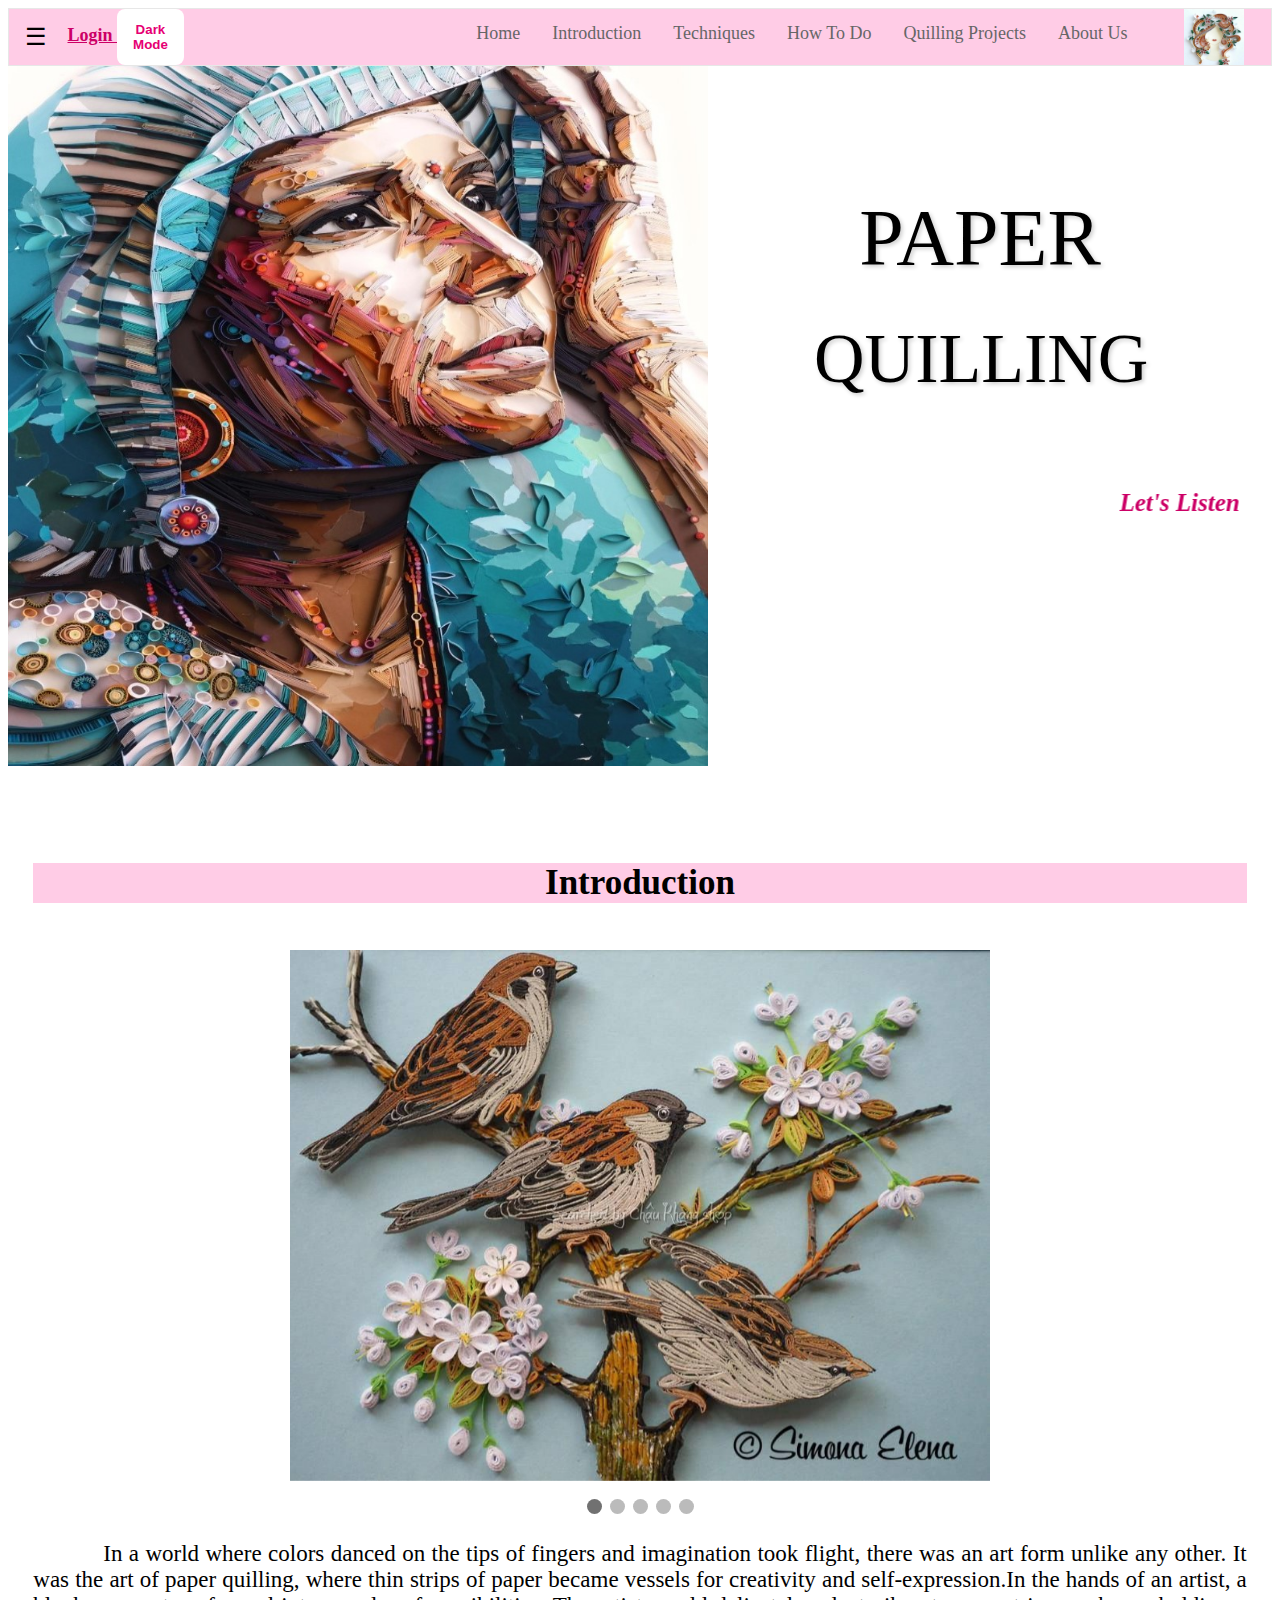
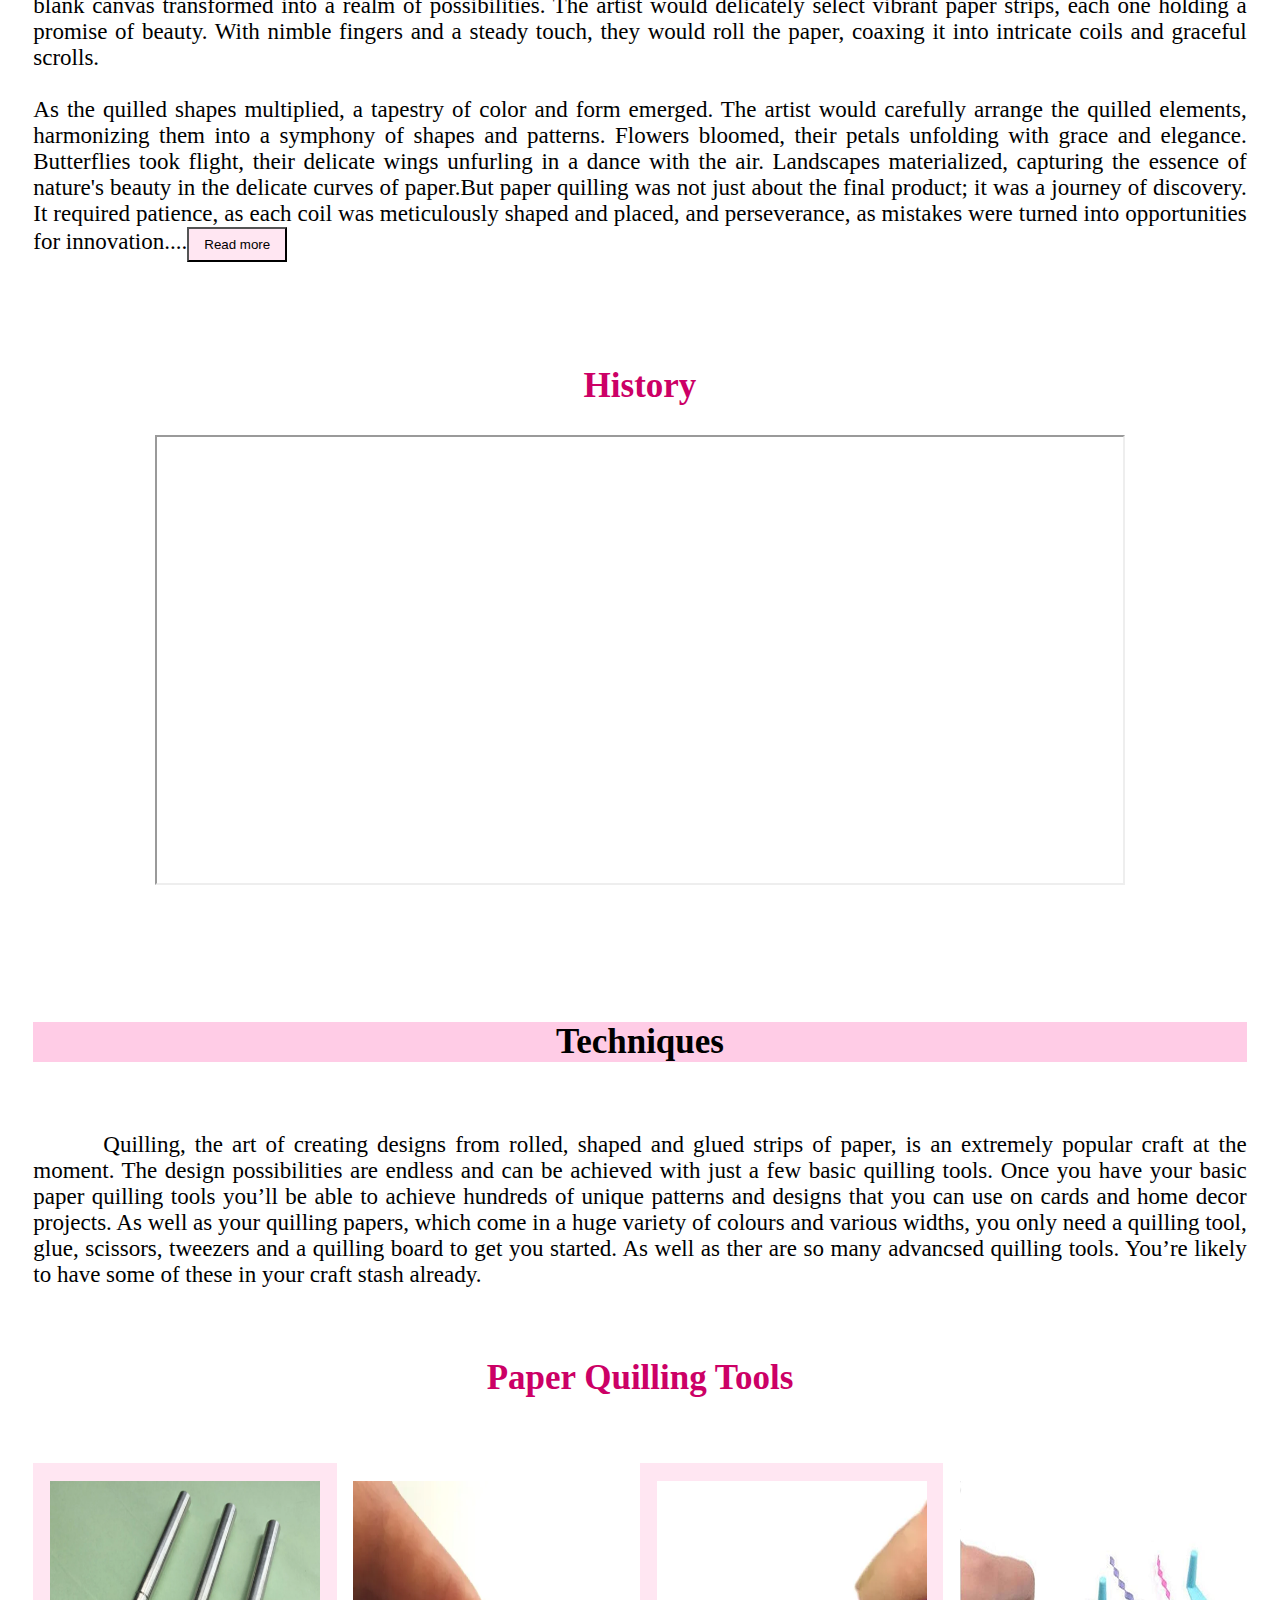
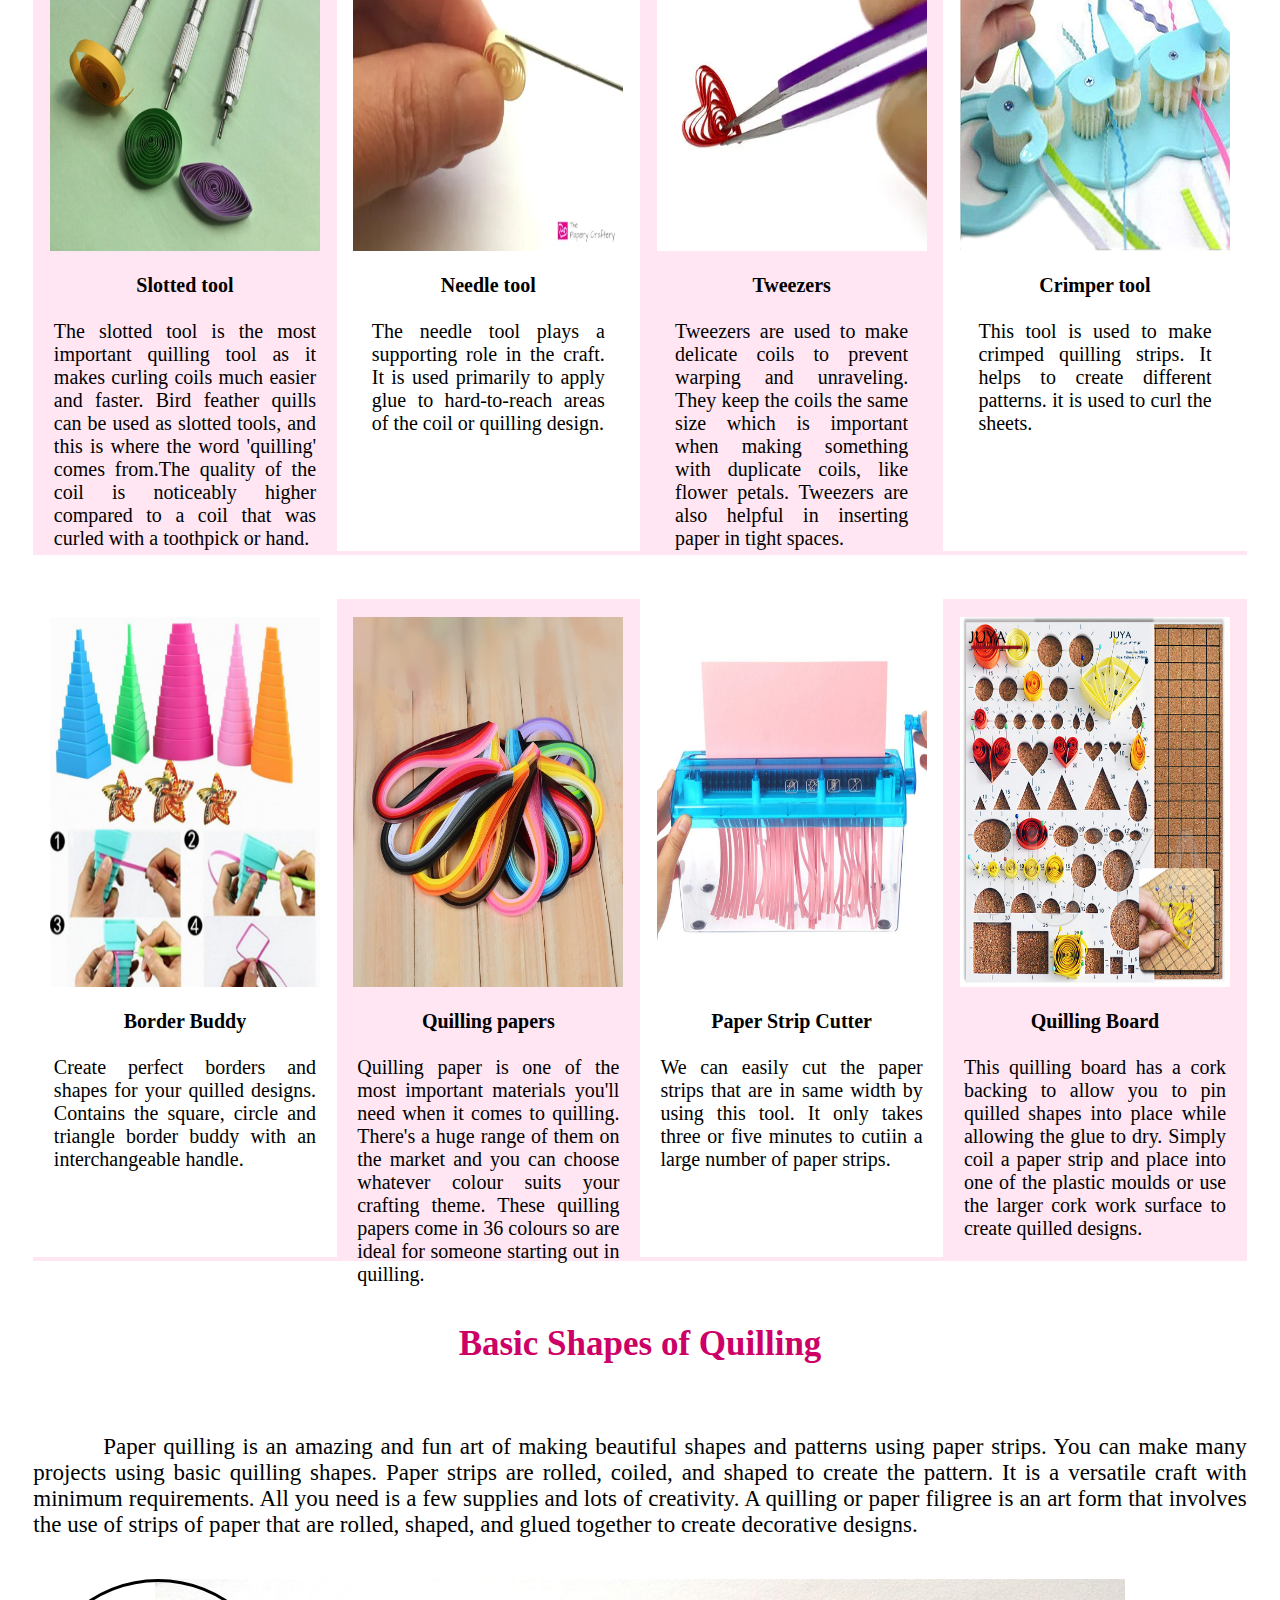
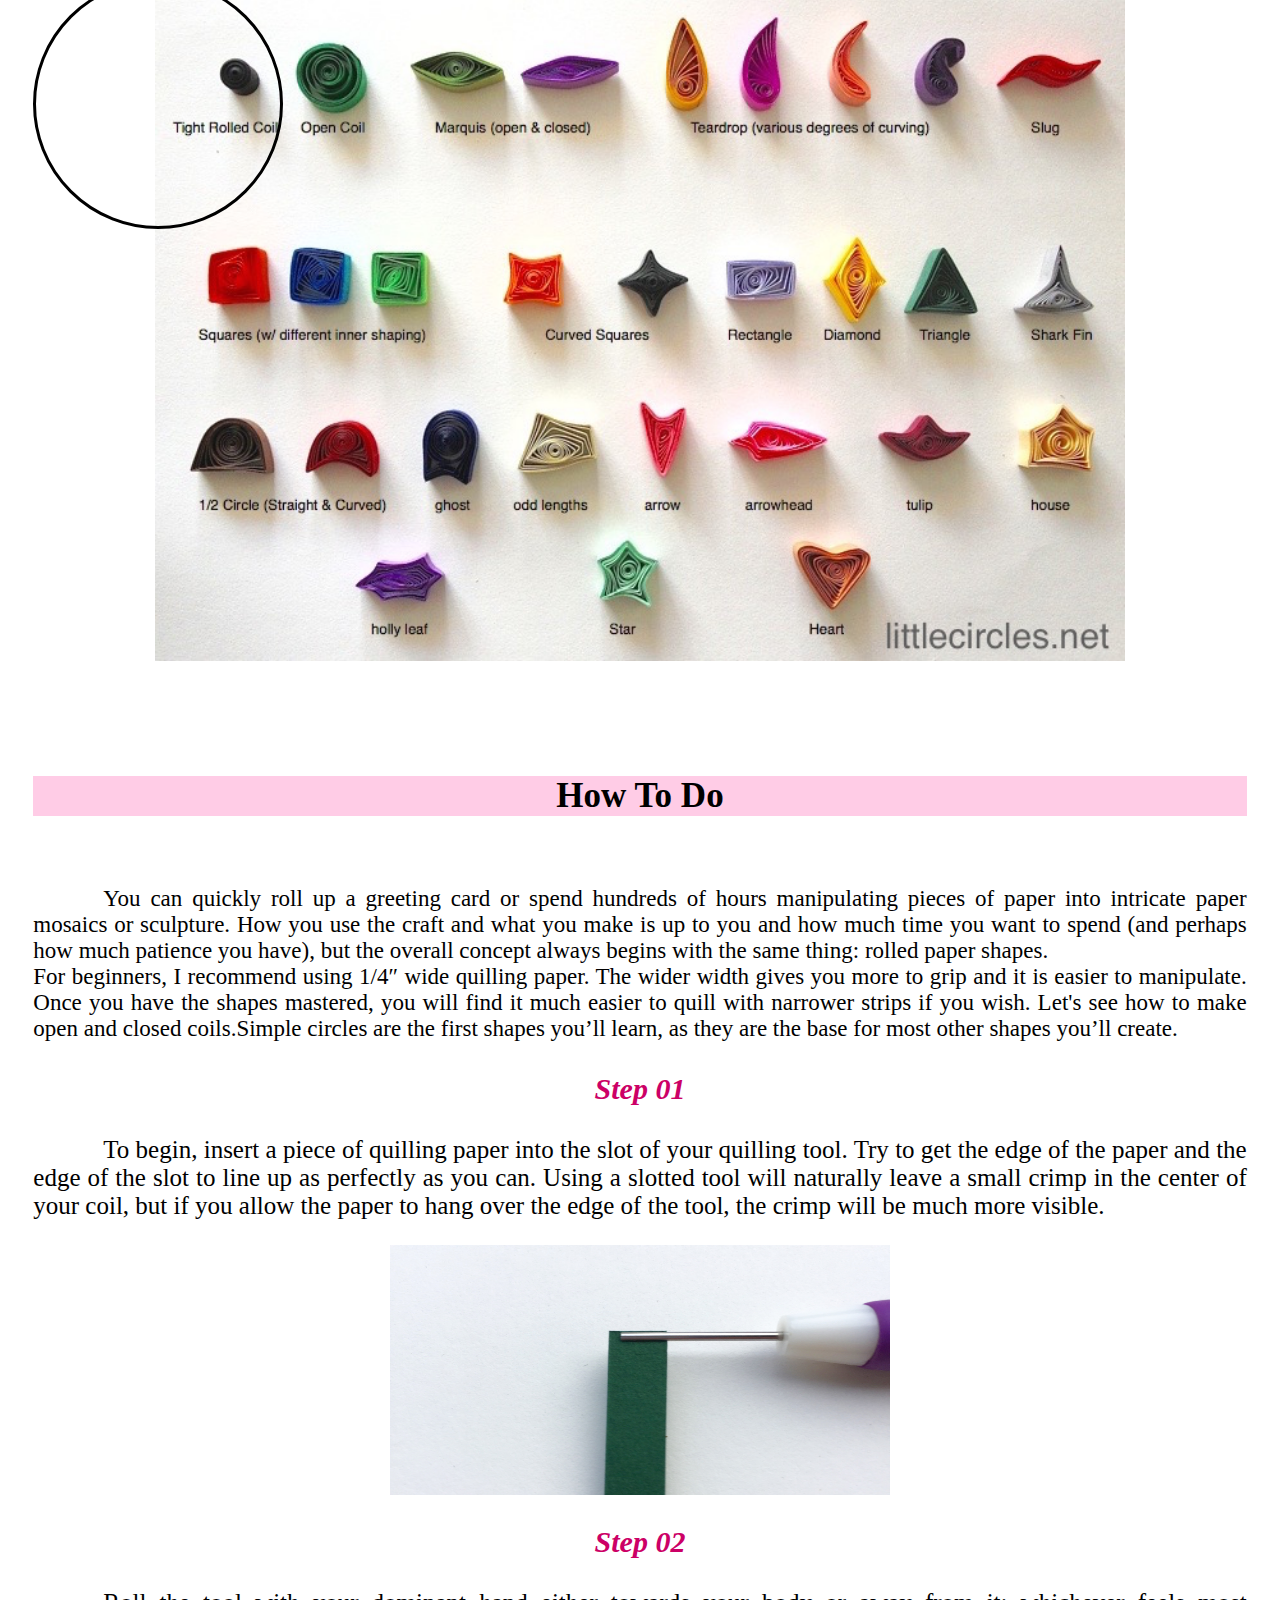
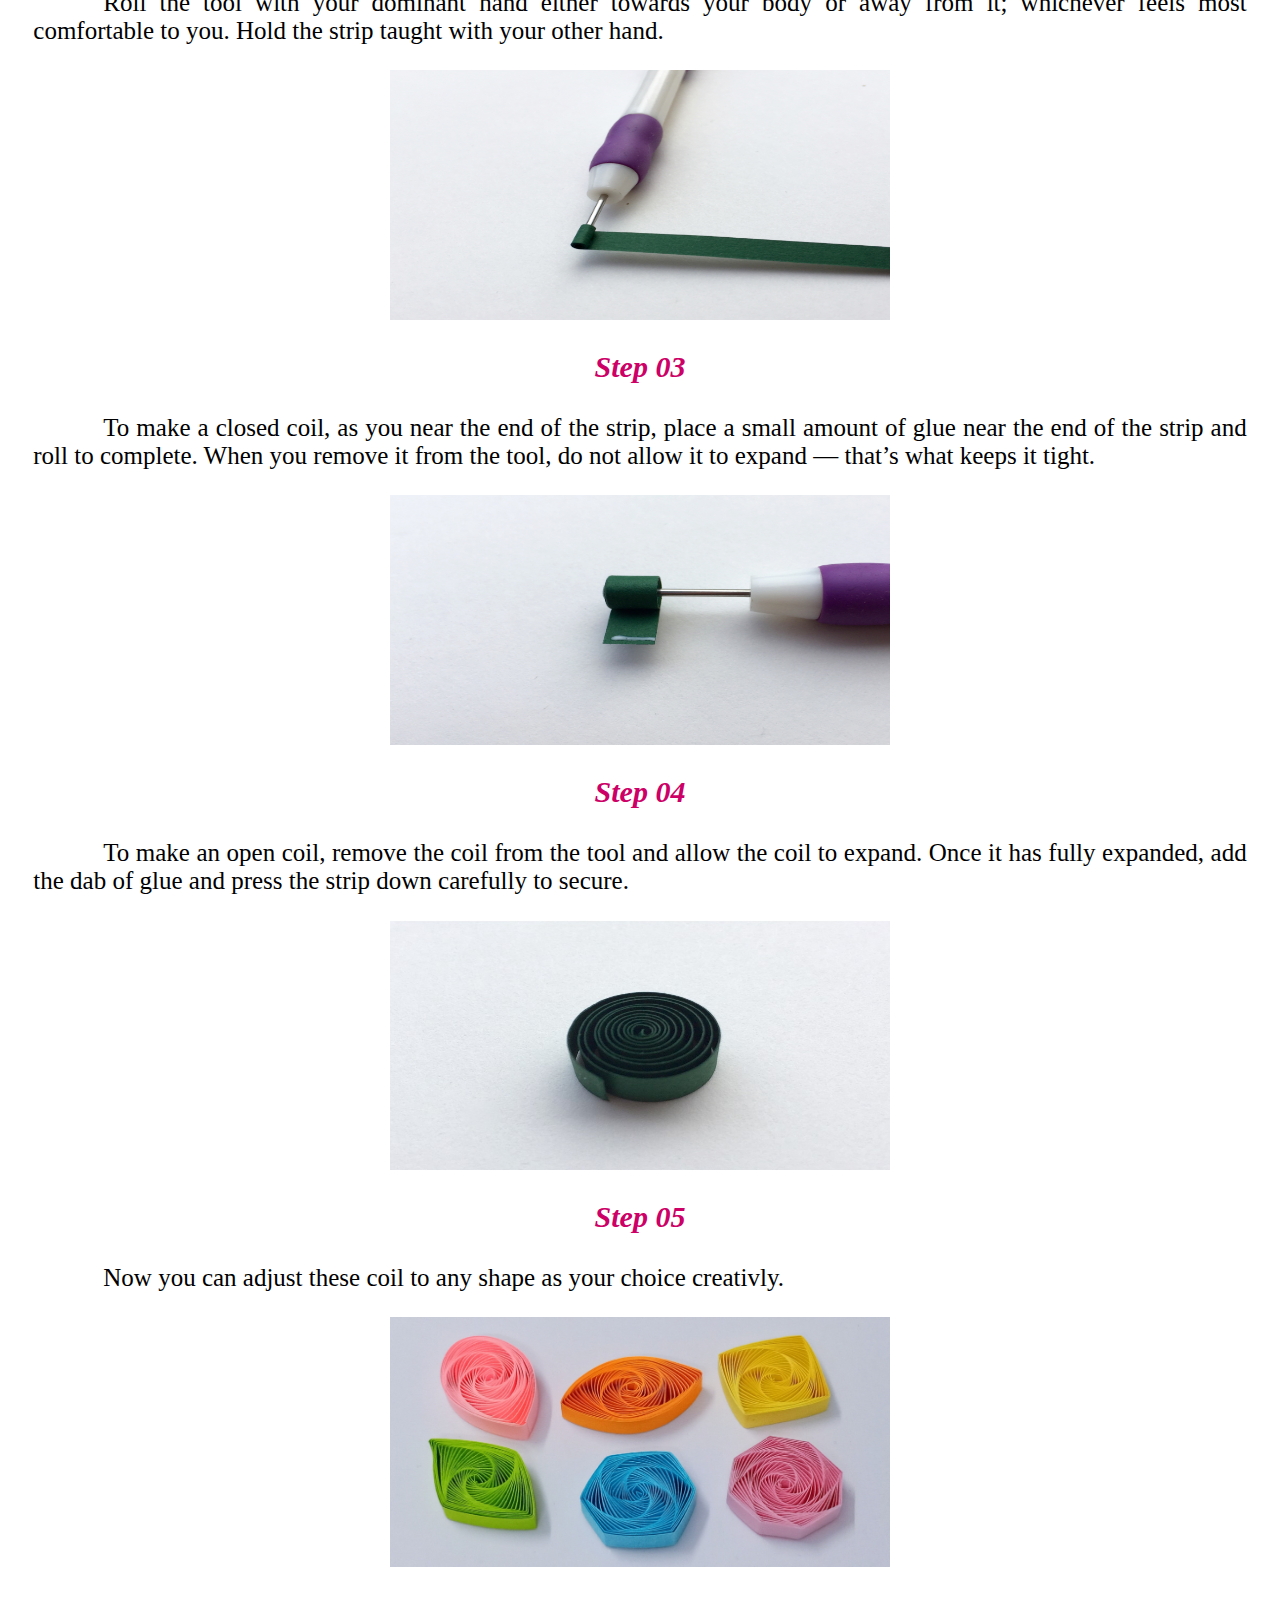
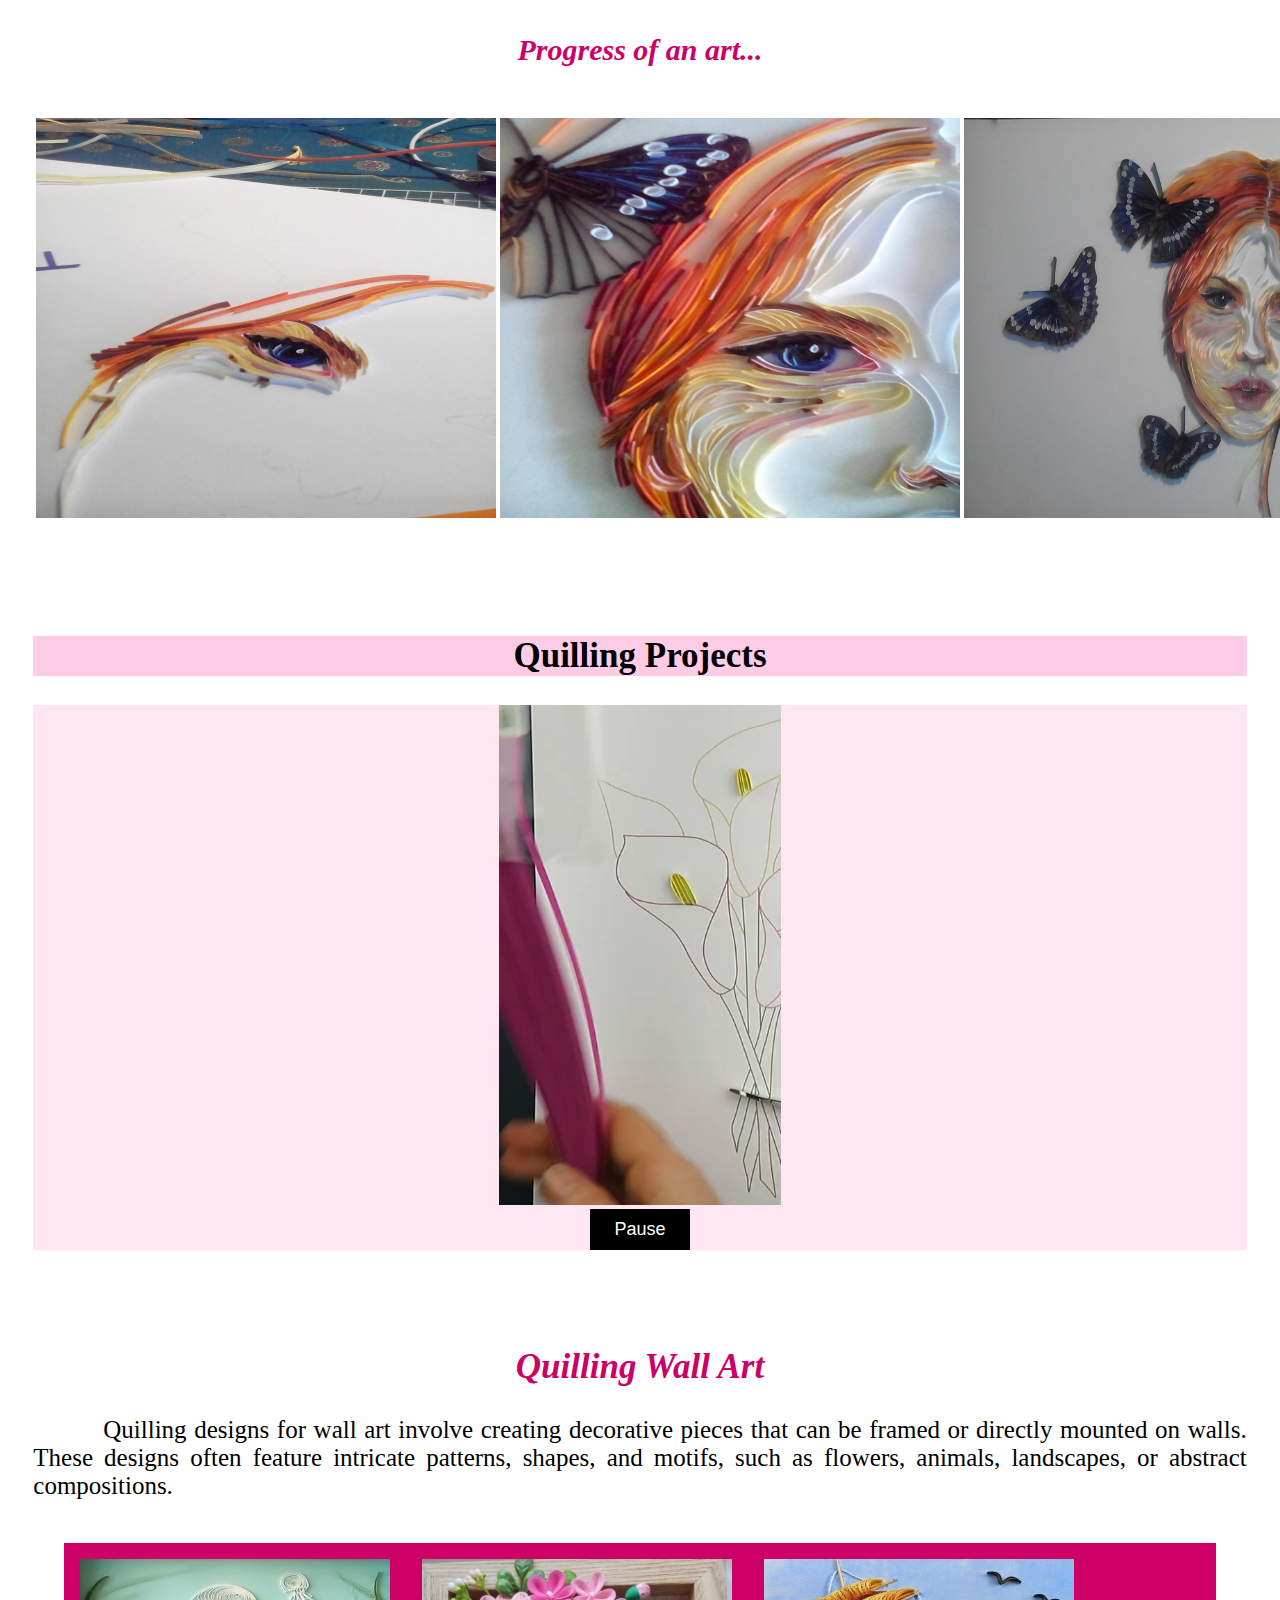
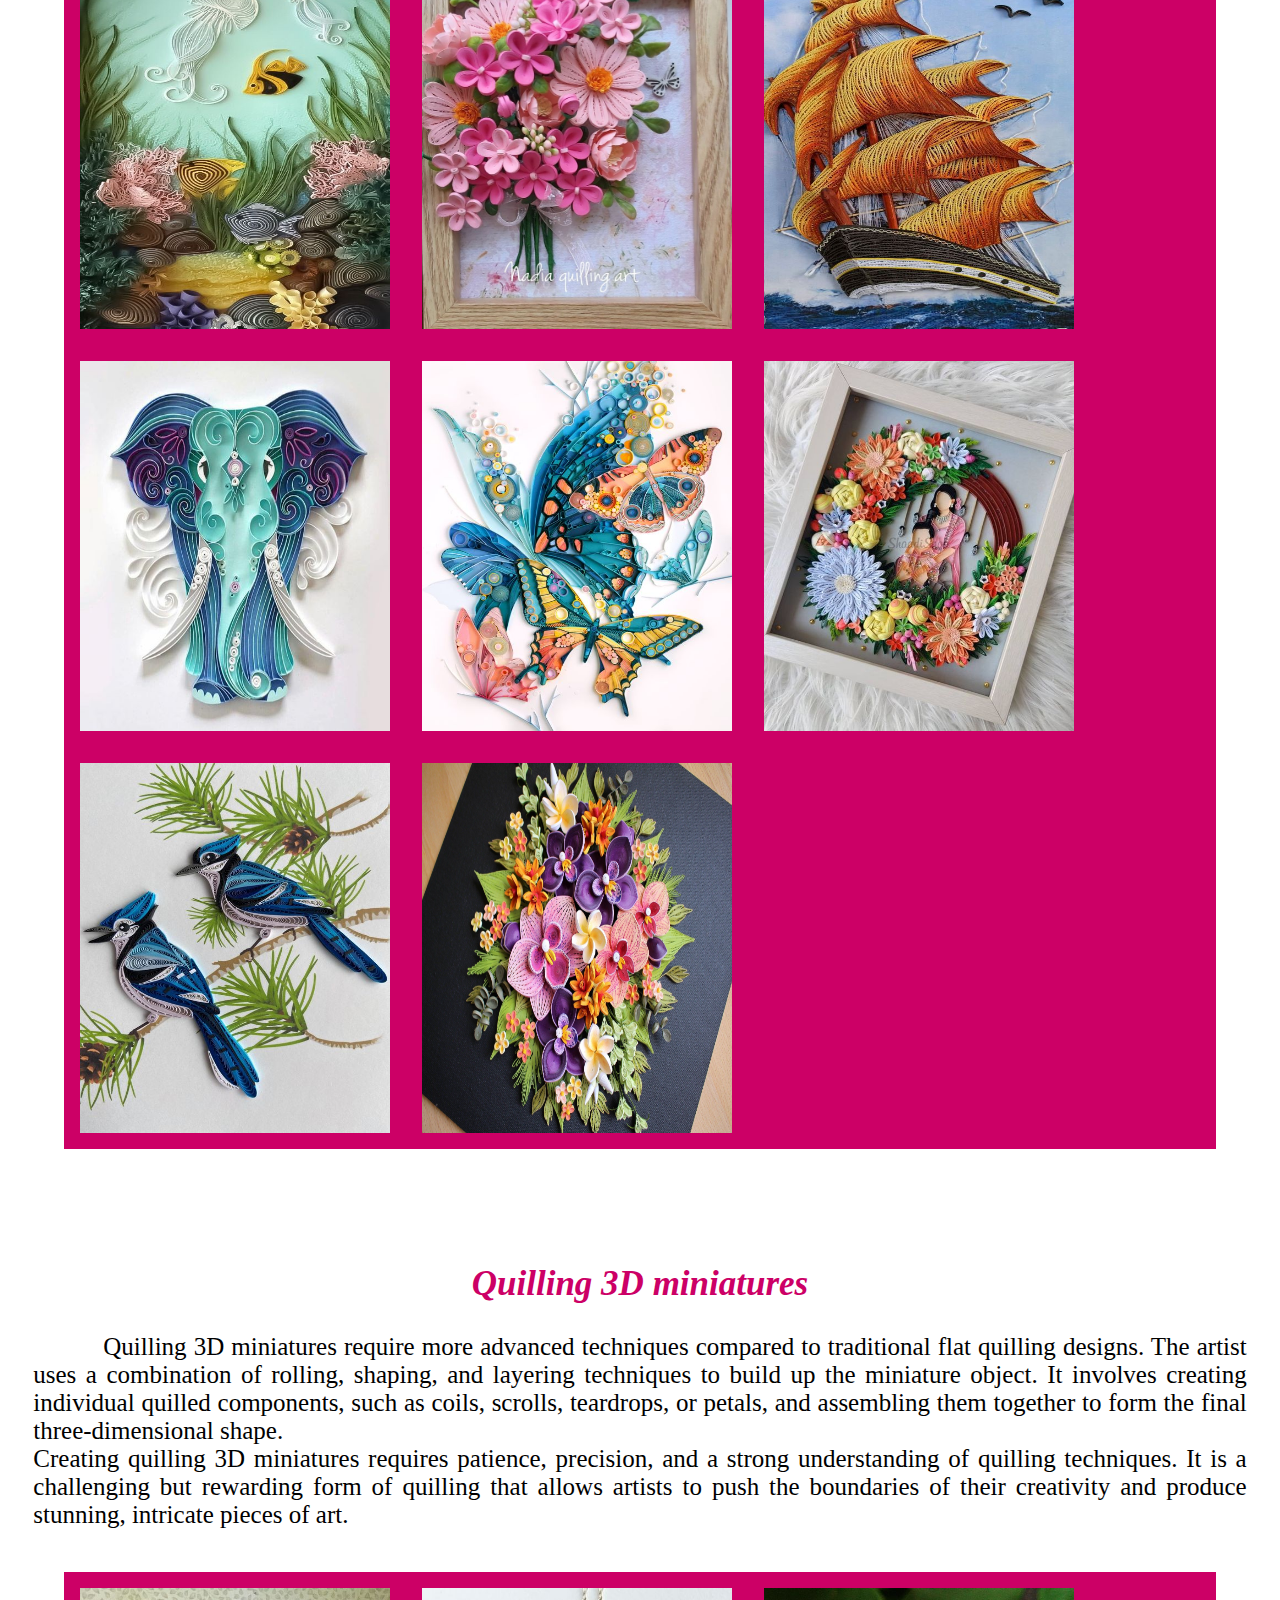
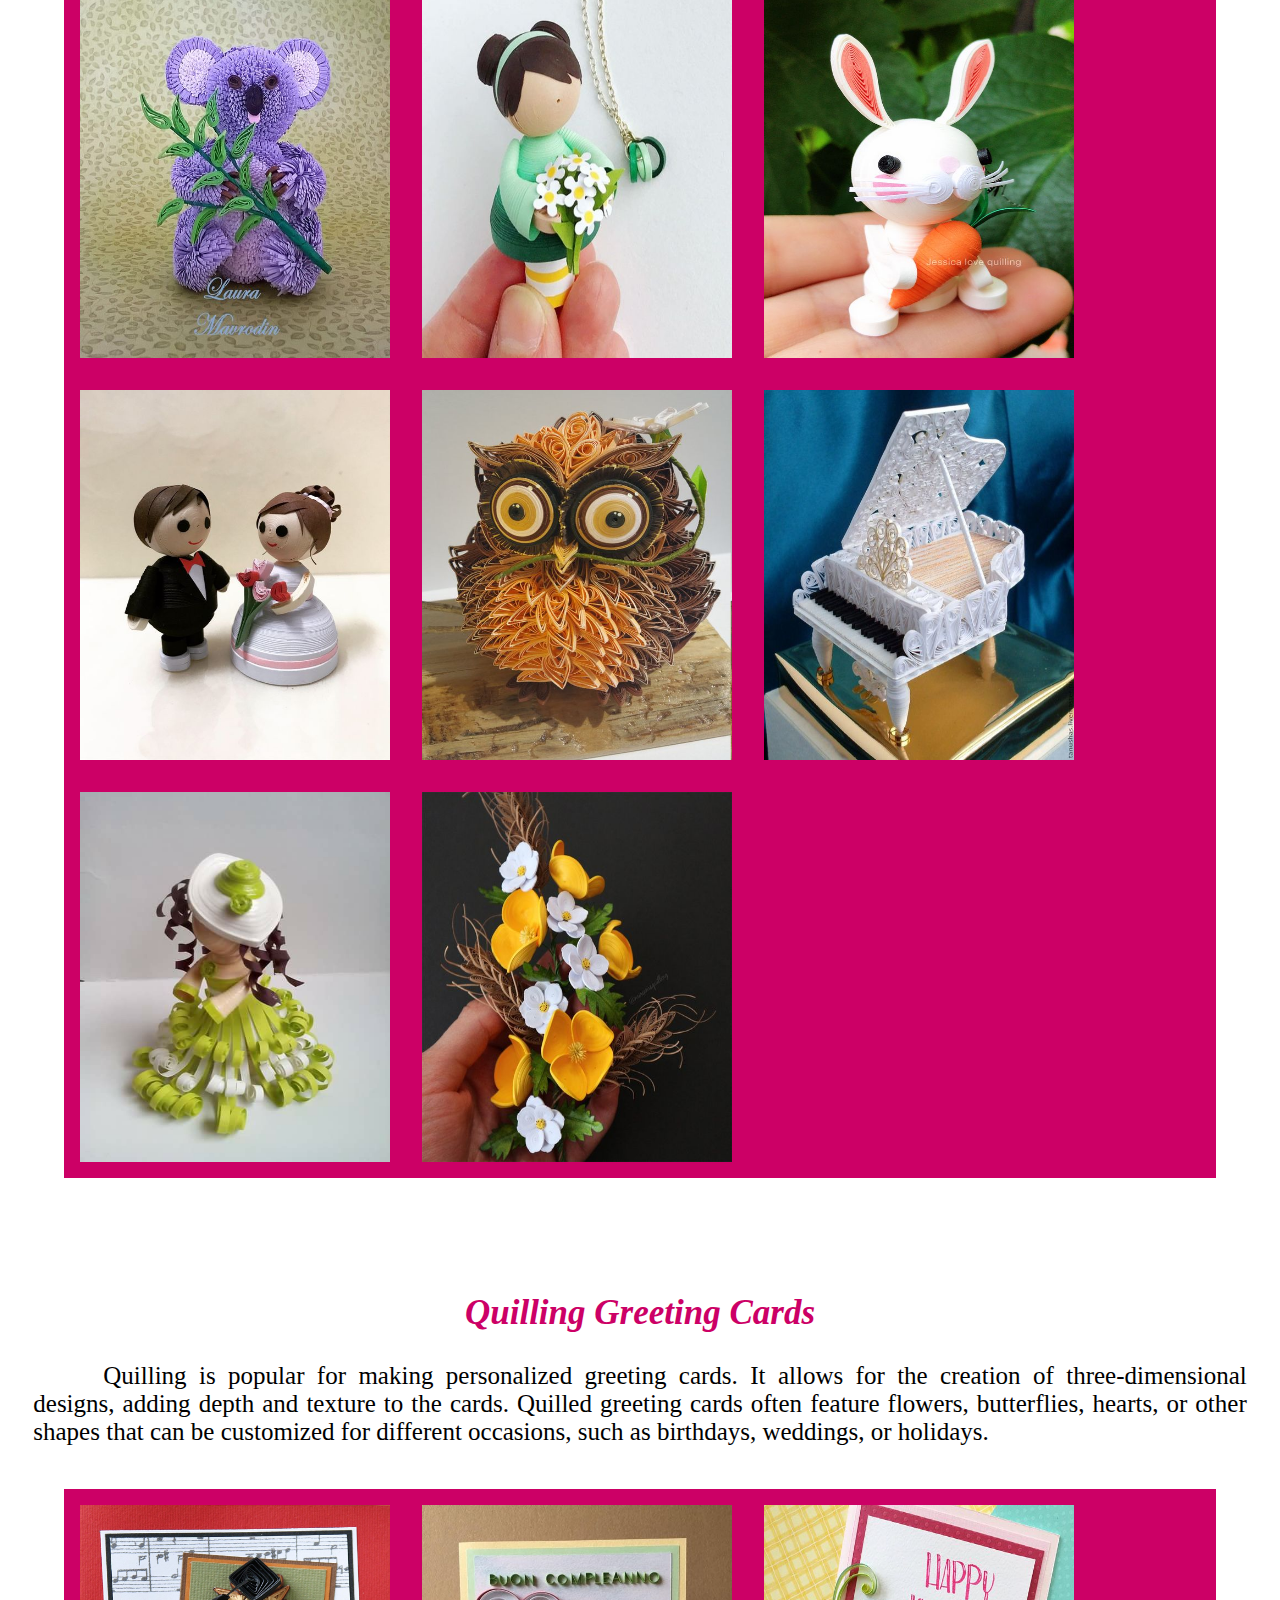
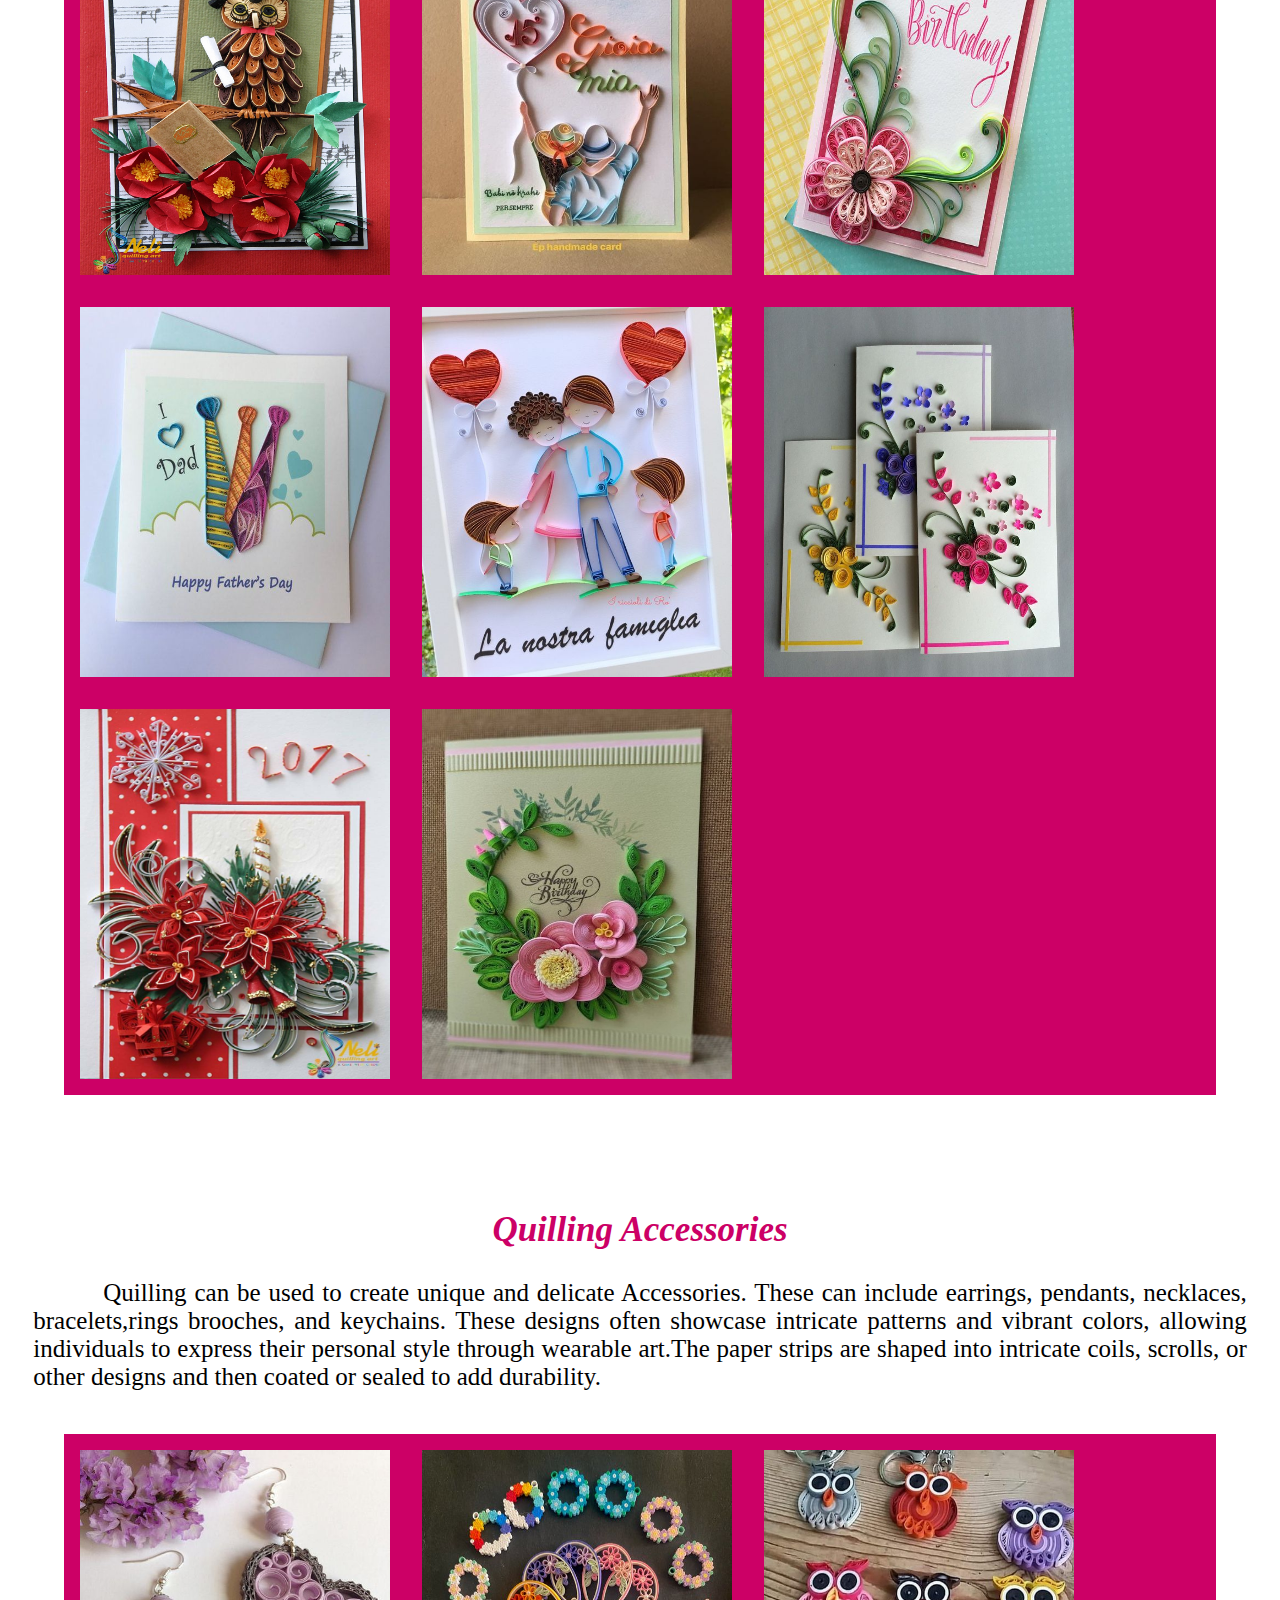
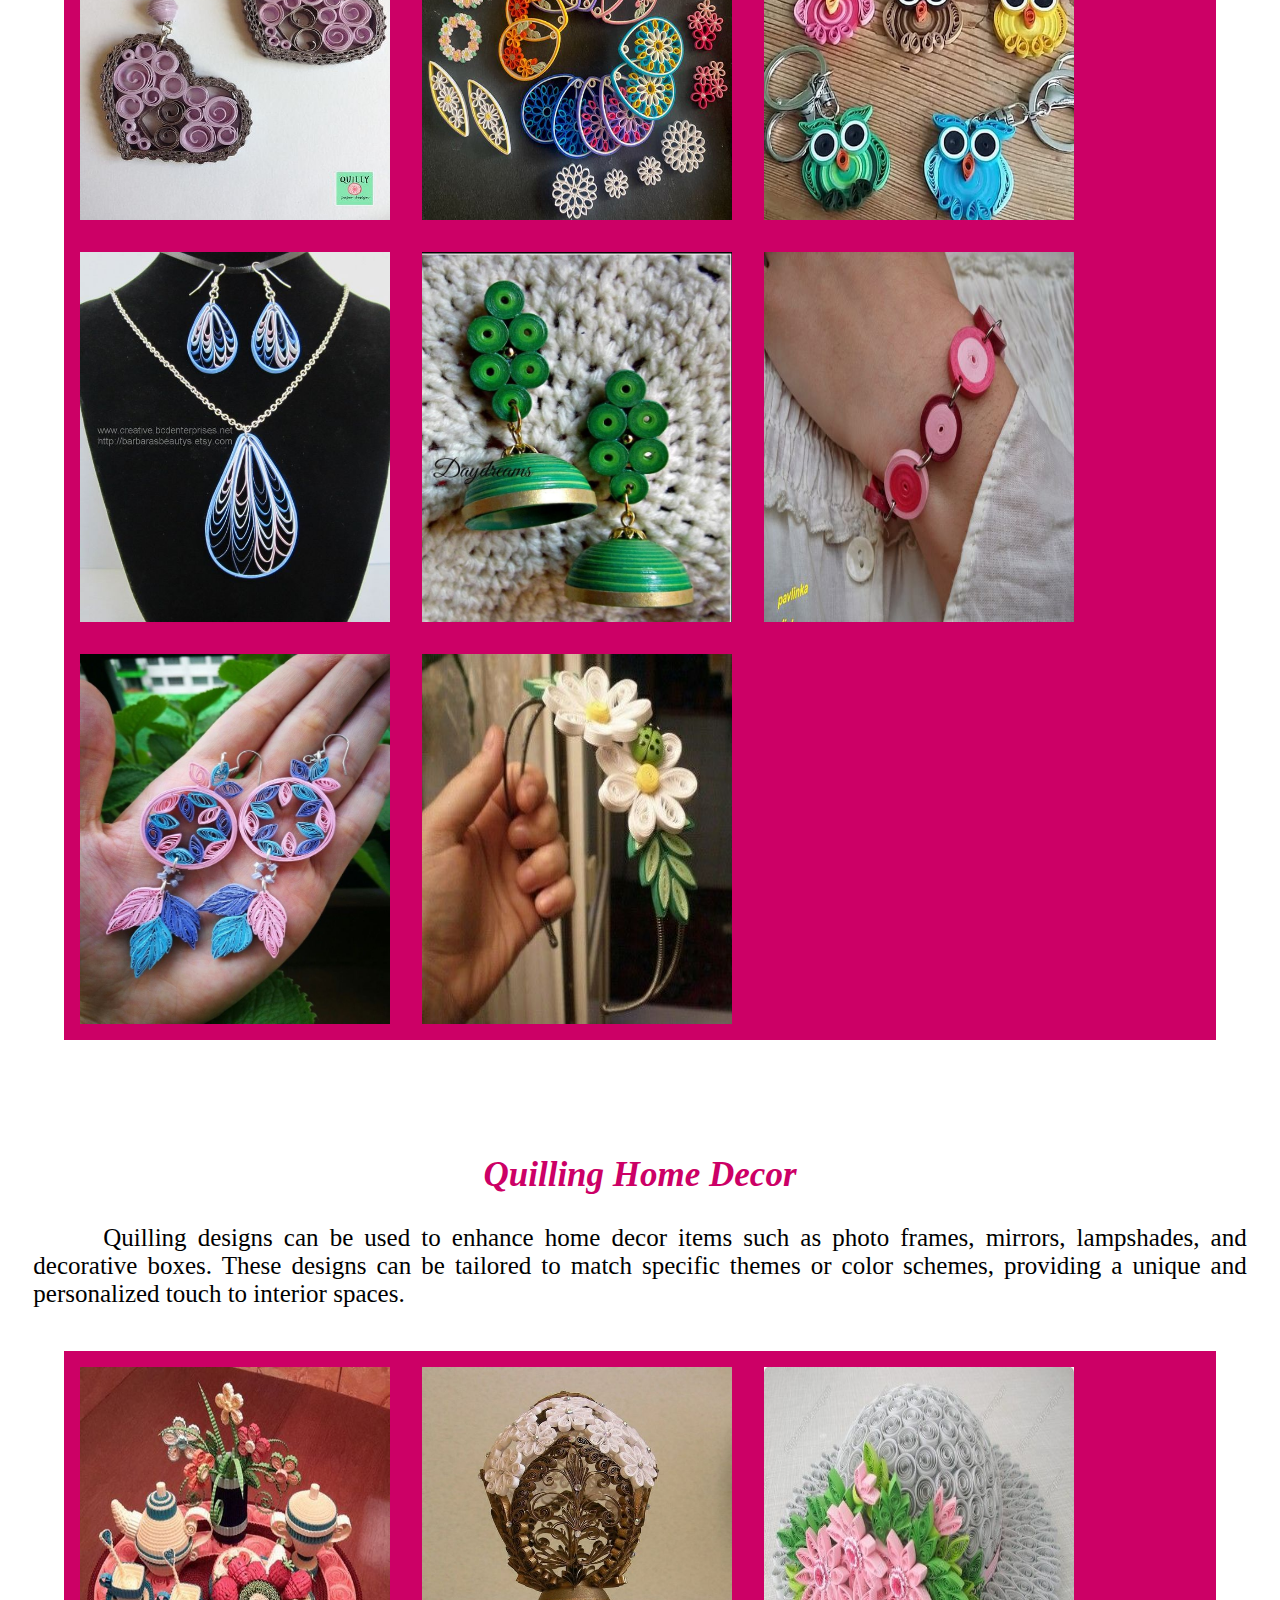
==== commit 83e34a0f: "Add files via upload" ====
--- a/my_quillling.html
+++ b/my_quillling.html
@@ -4,6 +4,7 @@
 <head>
 	<title>Art Of Quilling</title>
   <meta name="viewport" content="width=device-width, initial-scale=1.0">
+  <link rel="icon" type="image/x-icon" href="22.jpg">
 	<link rel="stylesheet" type="text/css" href="quil_style.css">
   <link rel="stylesheet" type="text/css" href="w3Source.css">
   <script src="my_jscript.js"></script>
@@ -55,6 +56,11 @@
 <!--navigation bar-->
 <ul class="topnav">
   <li>  &nbsp;&nbsp;&nbsp;&nbsp;&nbsp;&nbsp;&nbsp;&nbsp;  <img src="22.jpg" height="58px" width="60px" alt="logo of quilling">  &nbsp;&nbsp;&nbsp;&nbsp;&nbsp;  </a></li>
+
+  <button class="w3-button w3-pink w3-xlarge" onclick="w3_open()">☰</button>
+
+  <a href="login.html" style="height:56px; color:#cc0066;"><b>Login </b></a>
+
   <button onclick="myFunction()" style="height:56px; background-color: white; color: #e60073;" class="w3-button w3-black w3-round-large"><b>Dark<br>Mode</b></button>
   <li><a href="#section5">About Us</a></li>
   <li><a href="#section4">Quilling Projects</a></li>
@@ -62,7 +68,7 @@
   <li><a href="#section2">Techniques</a></li>
   <li><a href="#section1">Introduction</a></li>
   <li><a href="#section_home">Home</a></li>
-  <li  style="float: left;"><button class="w3-button w3-pink w3-xlarge" onclick="w3_open()">☰</button></li>
+  <!--<li  style="float: left;"><button class="w3-button w3-pink w3-xlarge" onclick="w3_open()">☰</button></li>-->
 </ul>
 
 
@@ -296,7 +302,7 @@
   <p id="p2">Paper quilling is an amazing and fun art of making beautiful shapes and patterns using paper strips. You can make many projects using basic quilling shapes. Paper strips are rolled, coiled, and shaped to create the pattern. It is a versatile craft with minimum requirements. All you need is a few supplies and lots of creativity. A quilling or paper filigree is an art form that involves the use of strips of paper that are rolled, shaped, and glued together to create decorative designs. </p><br>
 
     <div class="img-magnifier-container">
-      <img src="shapes.jpg" id="myimage" alt="Basic Quilling Shapes" width="70%"><br>
+      <img src="shapes.jpg" id="myimage" alt="Basic Quilling Shapes" width="80%"><br>
     </div>
 
   </div>
@@ -499,12 +505,8 @@
       <form name="f1" action="f1.php" onsubmit="return validateForm()" method="post" style="text-align:left;">
         
         &nbsp;&nbsp;&nbsp;&nbsp;&nbsp;
-        <label for="First-Name">First Name:</label>
-        <input type="text" name="First-Name" ><br><br><br>
-
-        &nbsp;&nbsp;&nbsp;&nbsp;&nbsp;
-        <label for="Last-Name">Last Name:</label>
-        <input type="text" name="Last-Name" ><br><br><br>
+        <label for="Name">Name:</label>
+        <input type="text" name="Name" ><br><br><br>
 
 
         &nbsp;&nbsp;&nbsp;&nbsp;&nbsp;
@@ -520,6 +522,11 @@
         &nbsp;&nbsp;&nbsp;&nbsp;&nbsp;
         <label for="email">Email:</label>
         <input type="email" name="email" ><br><br><br>
+
+
+        &nbsp;&nbsp;&nbsp;&nbsp;&nbsp;
+        <label for="comments">Comments:</label>
+        <textarea name="comments" rows="3" cols="50"></textarea><br><br>
         &nbsp;&nbsp;&nbsp;&nbsp;&nbsp;&nbsp;&nbsp;&nbsp;&nbsp;&nbsp;
       
         
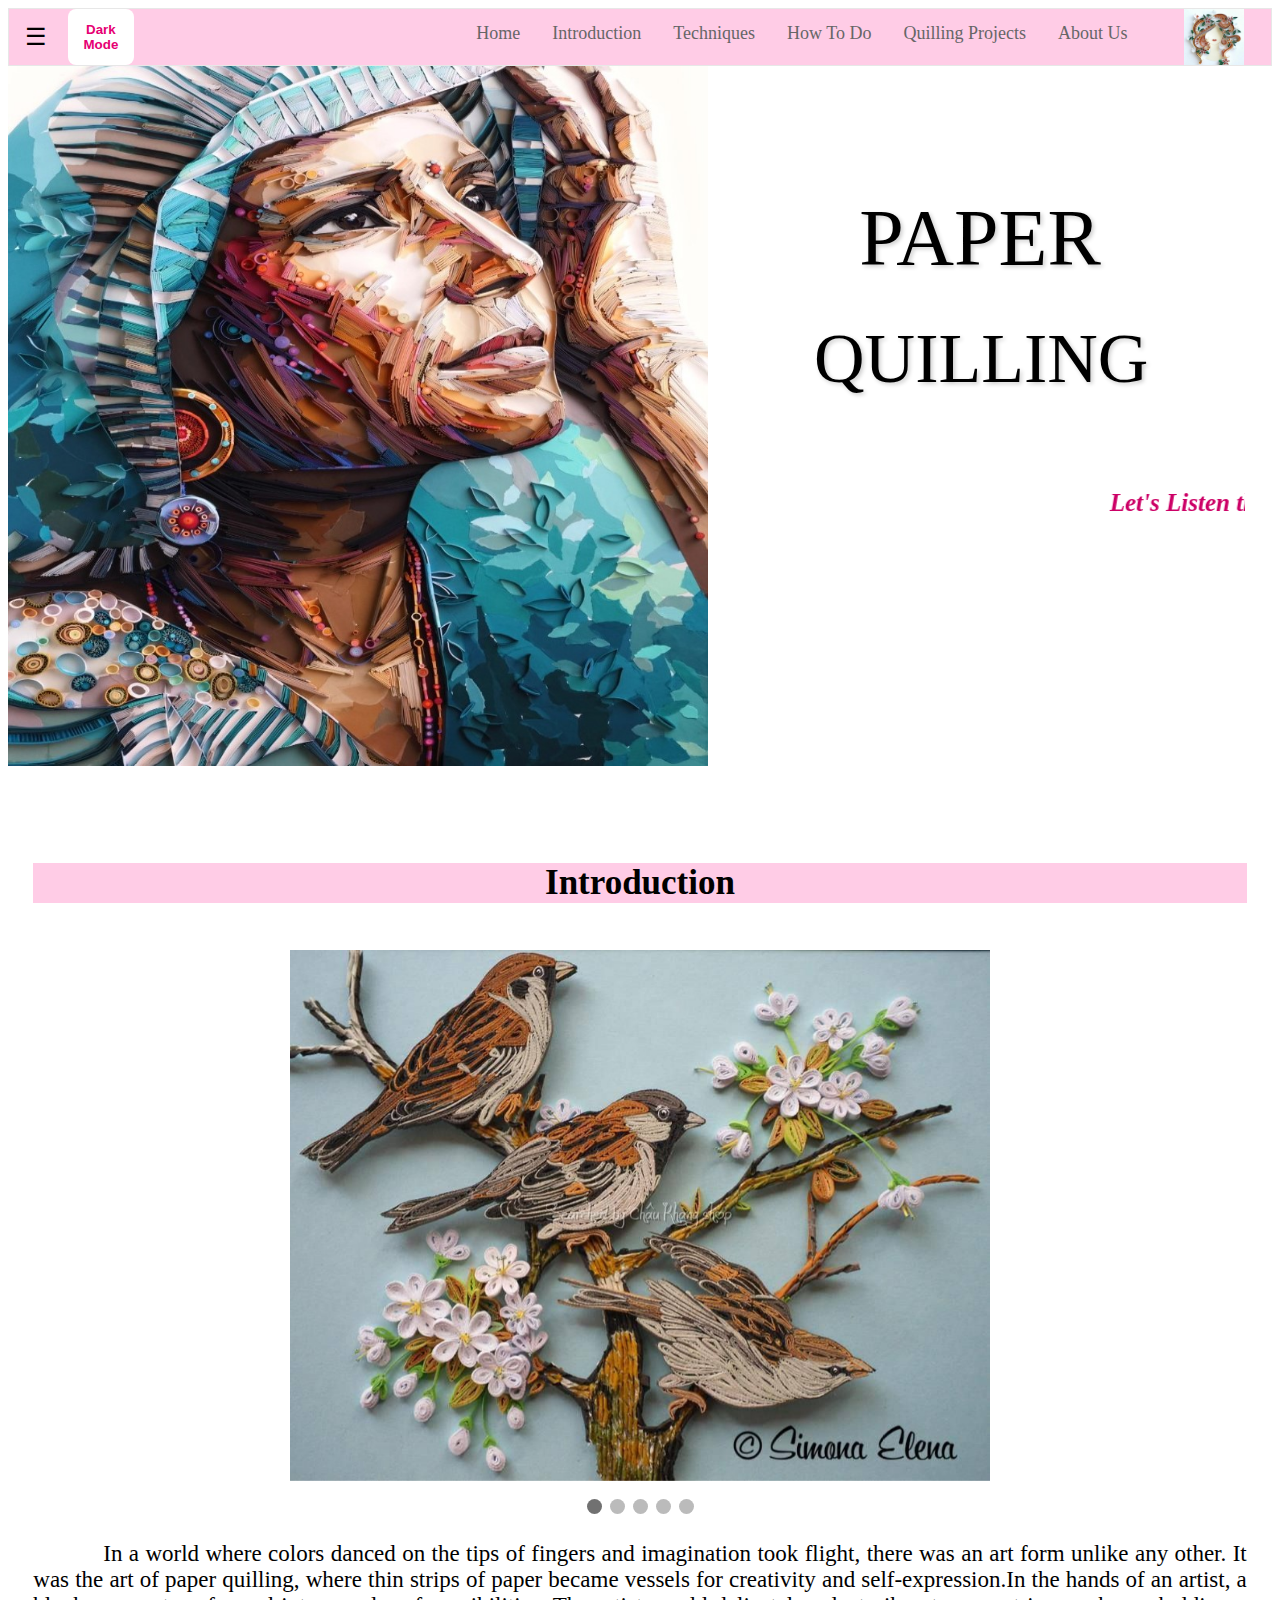
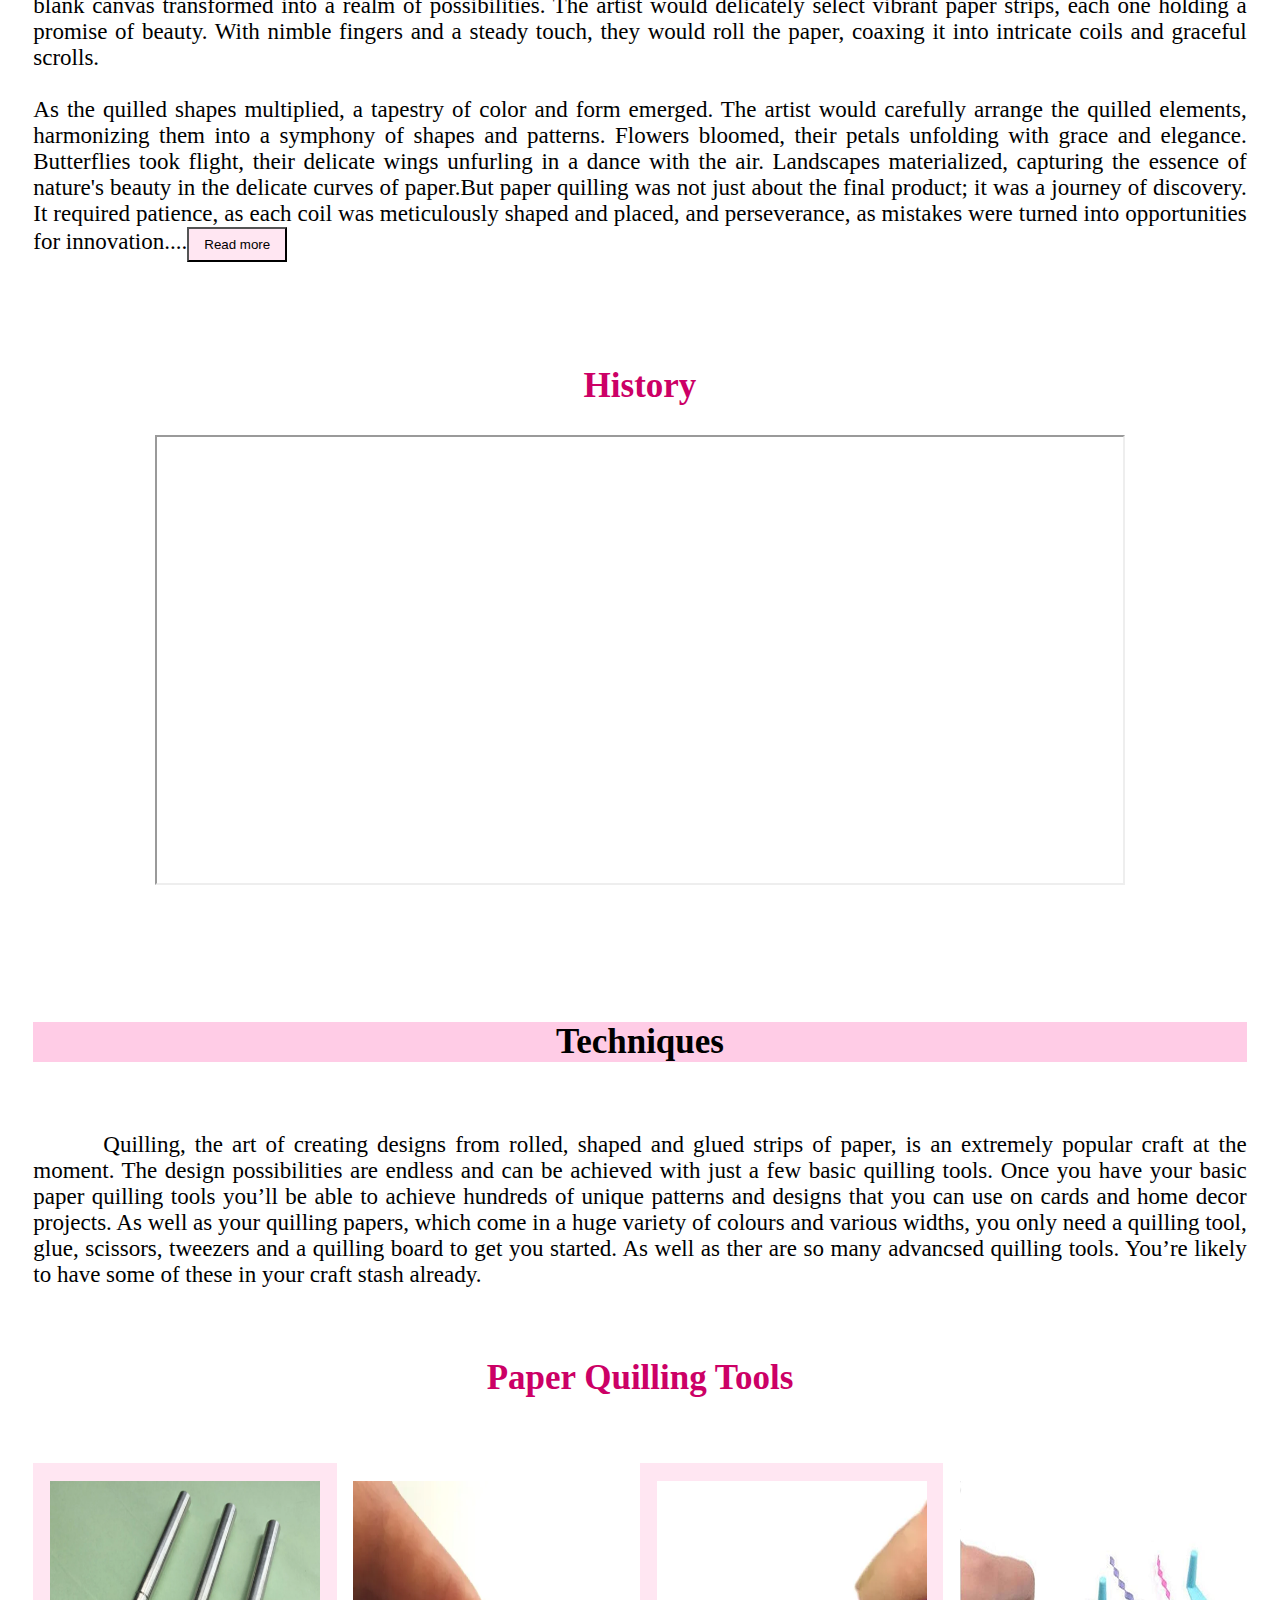
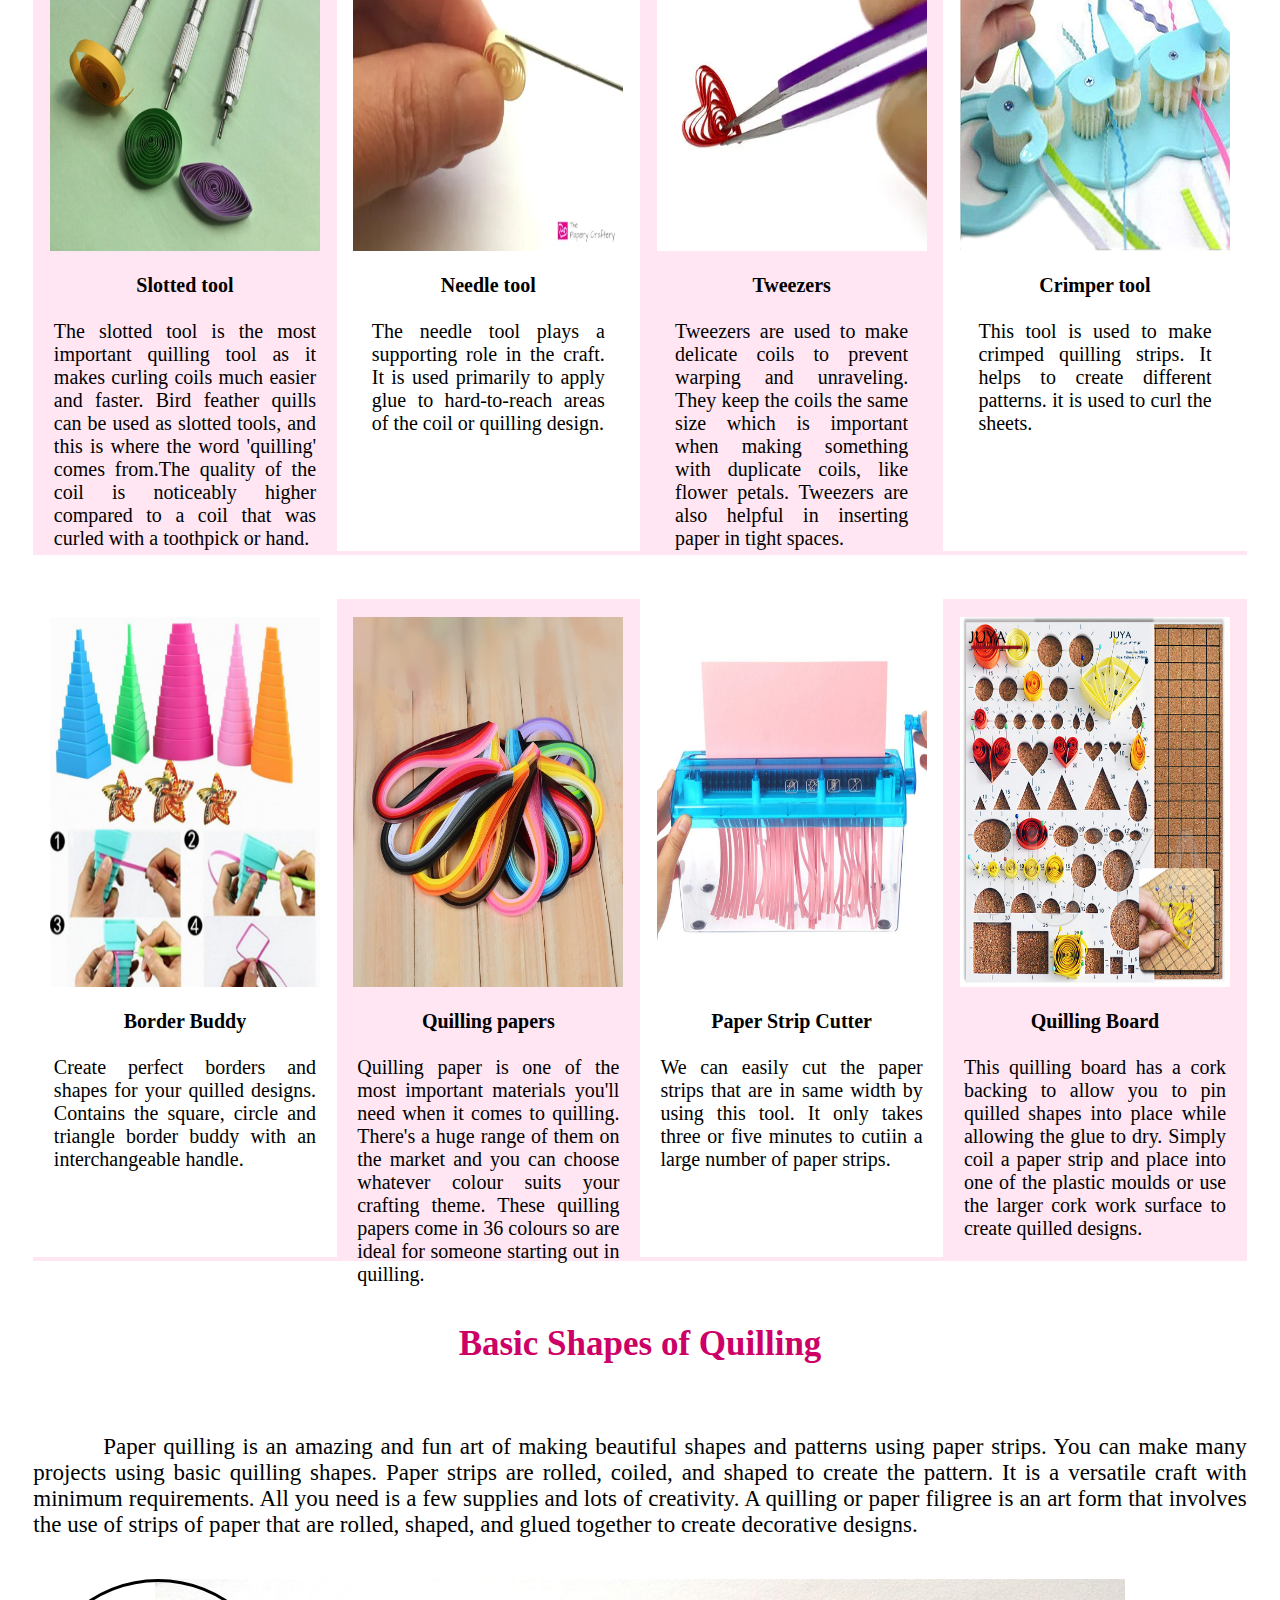
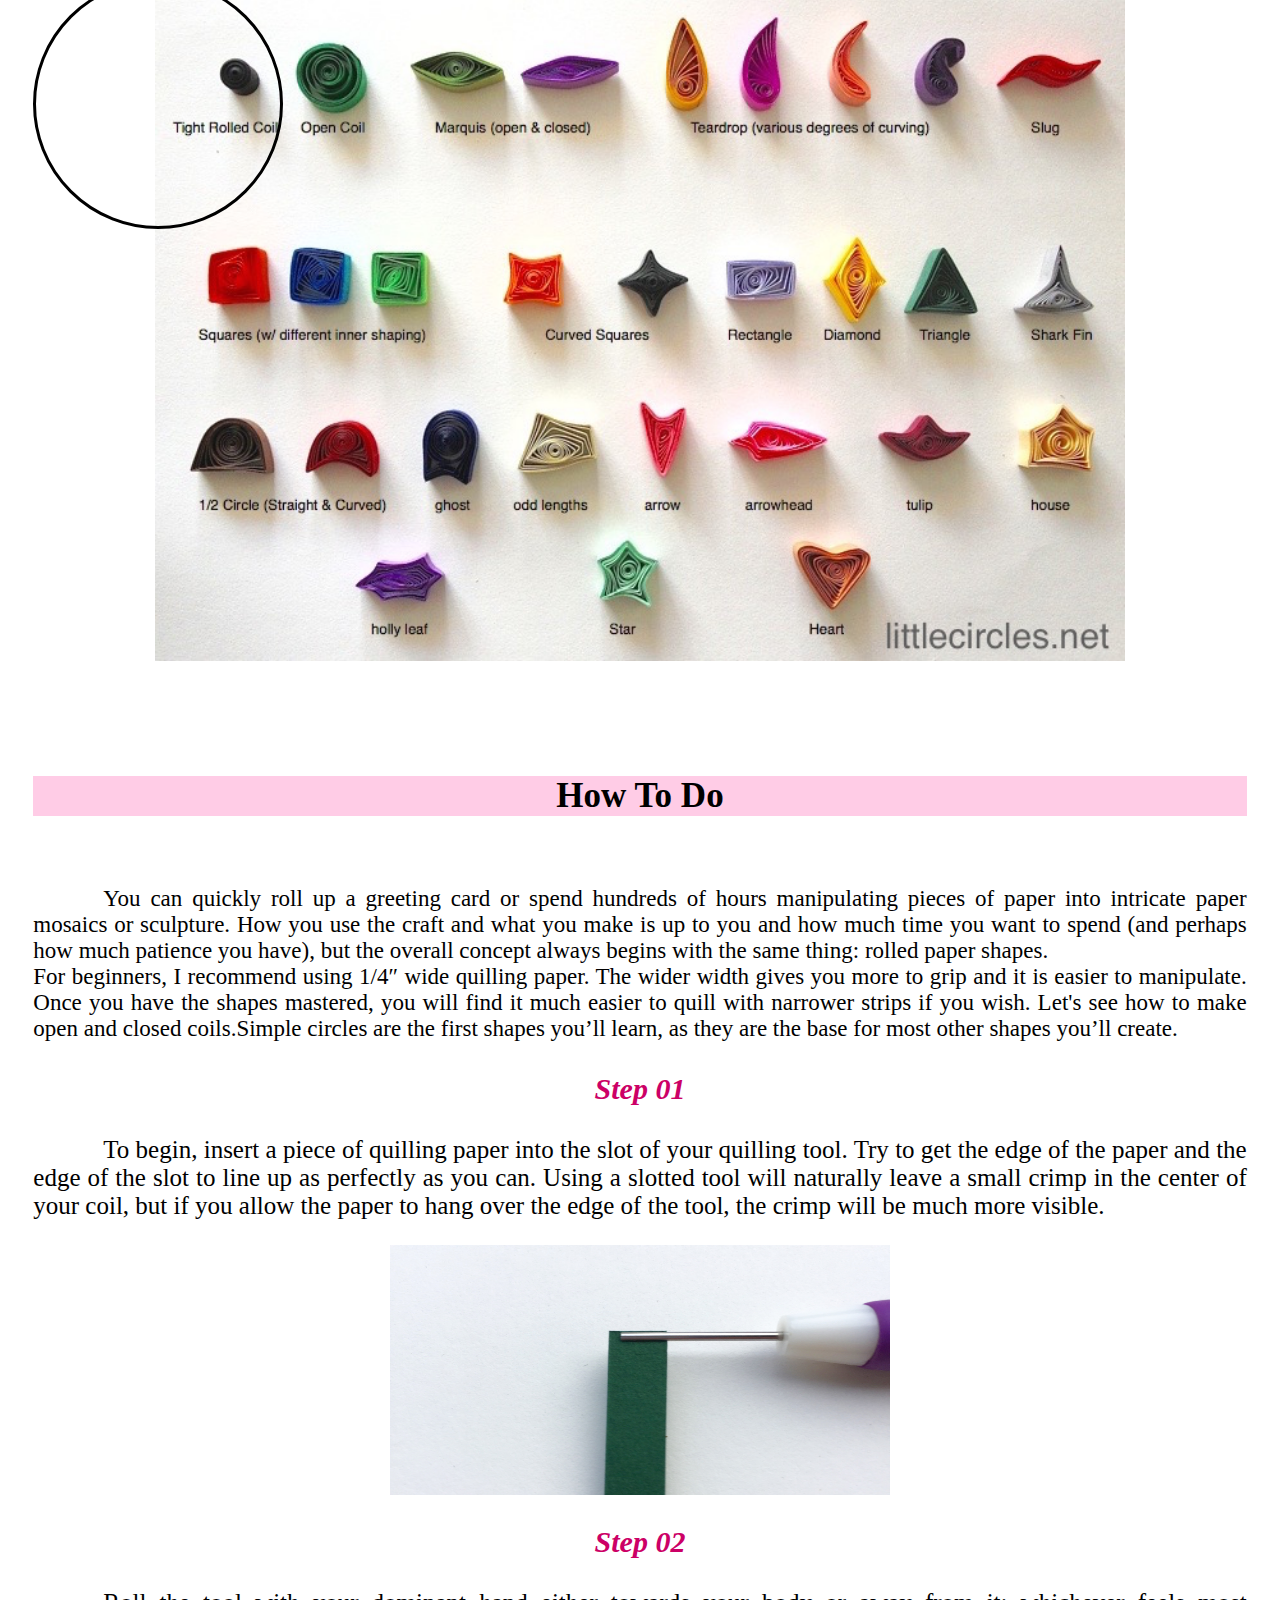
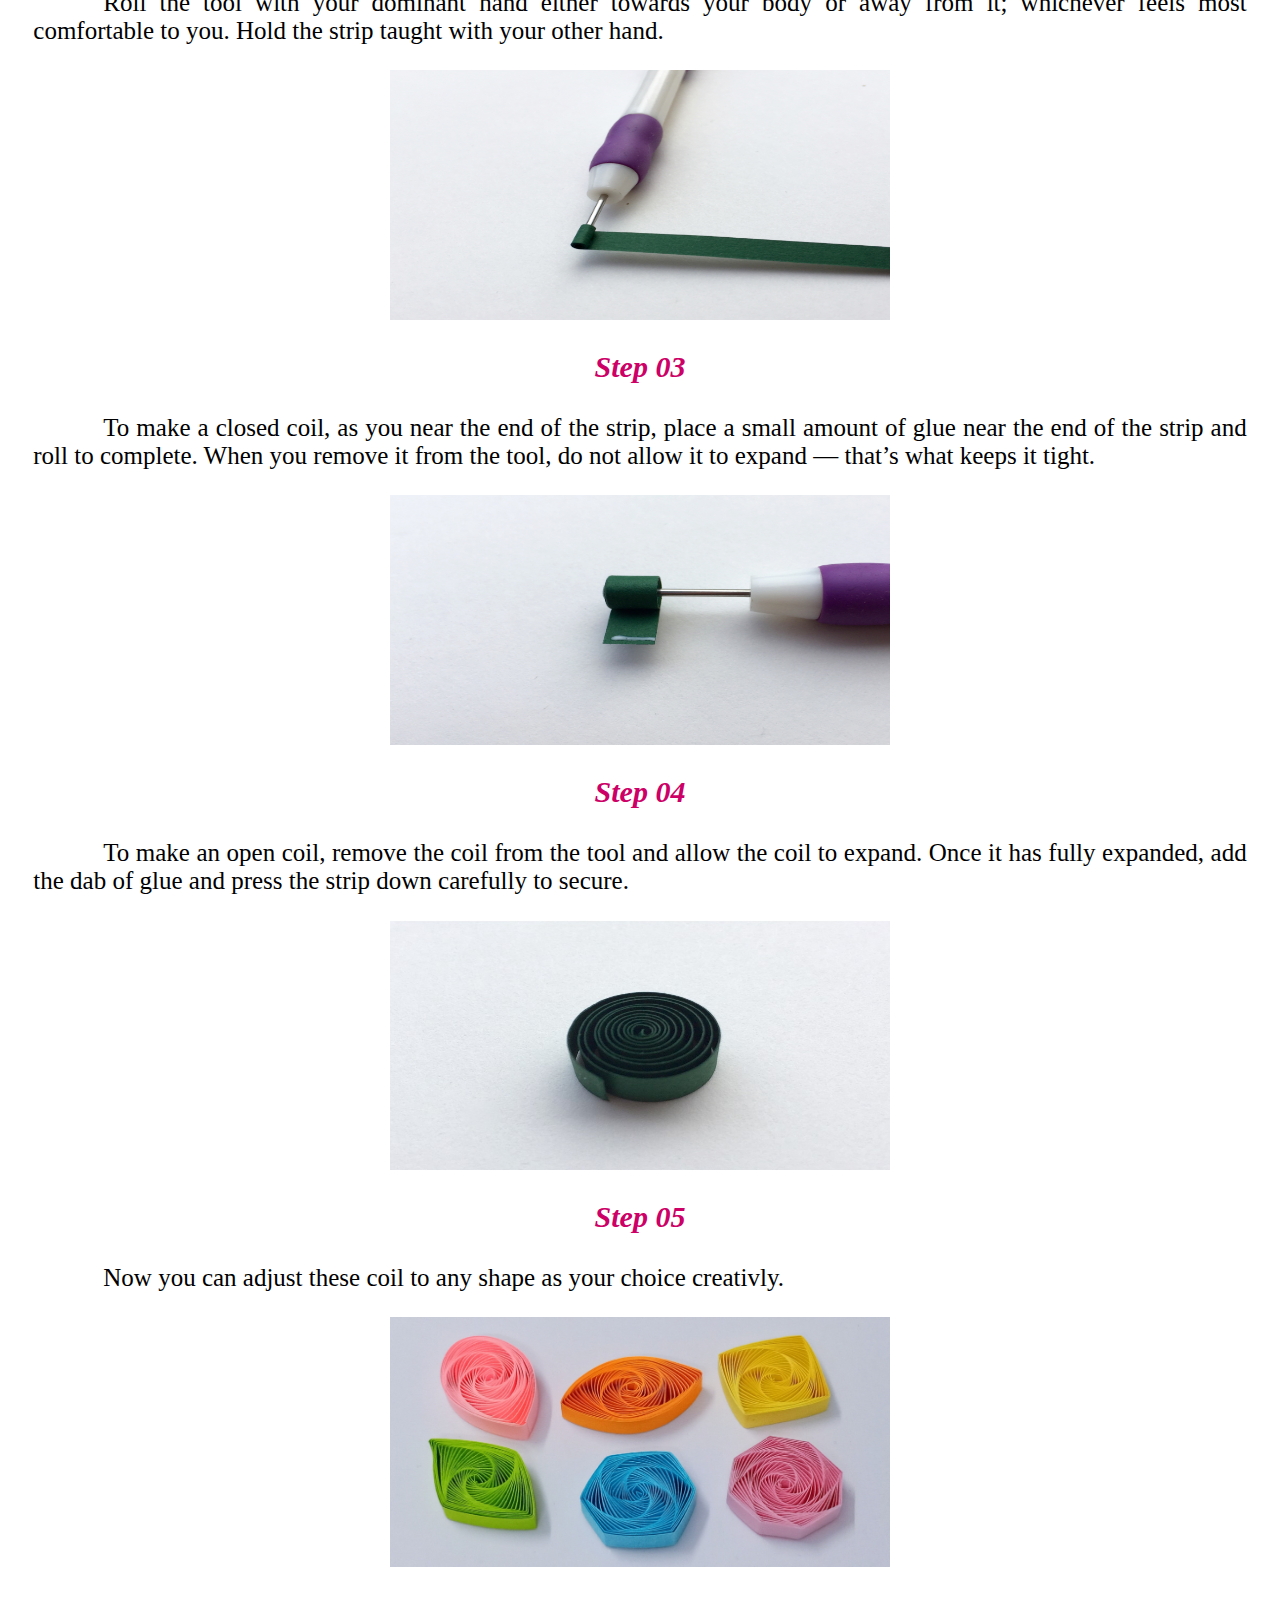
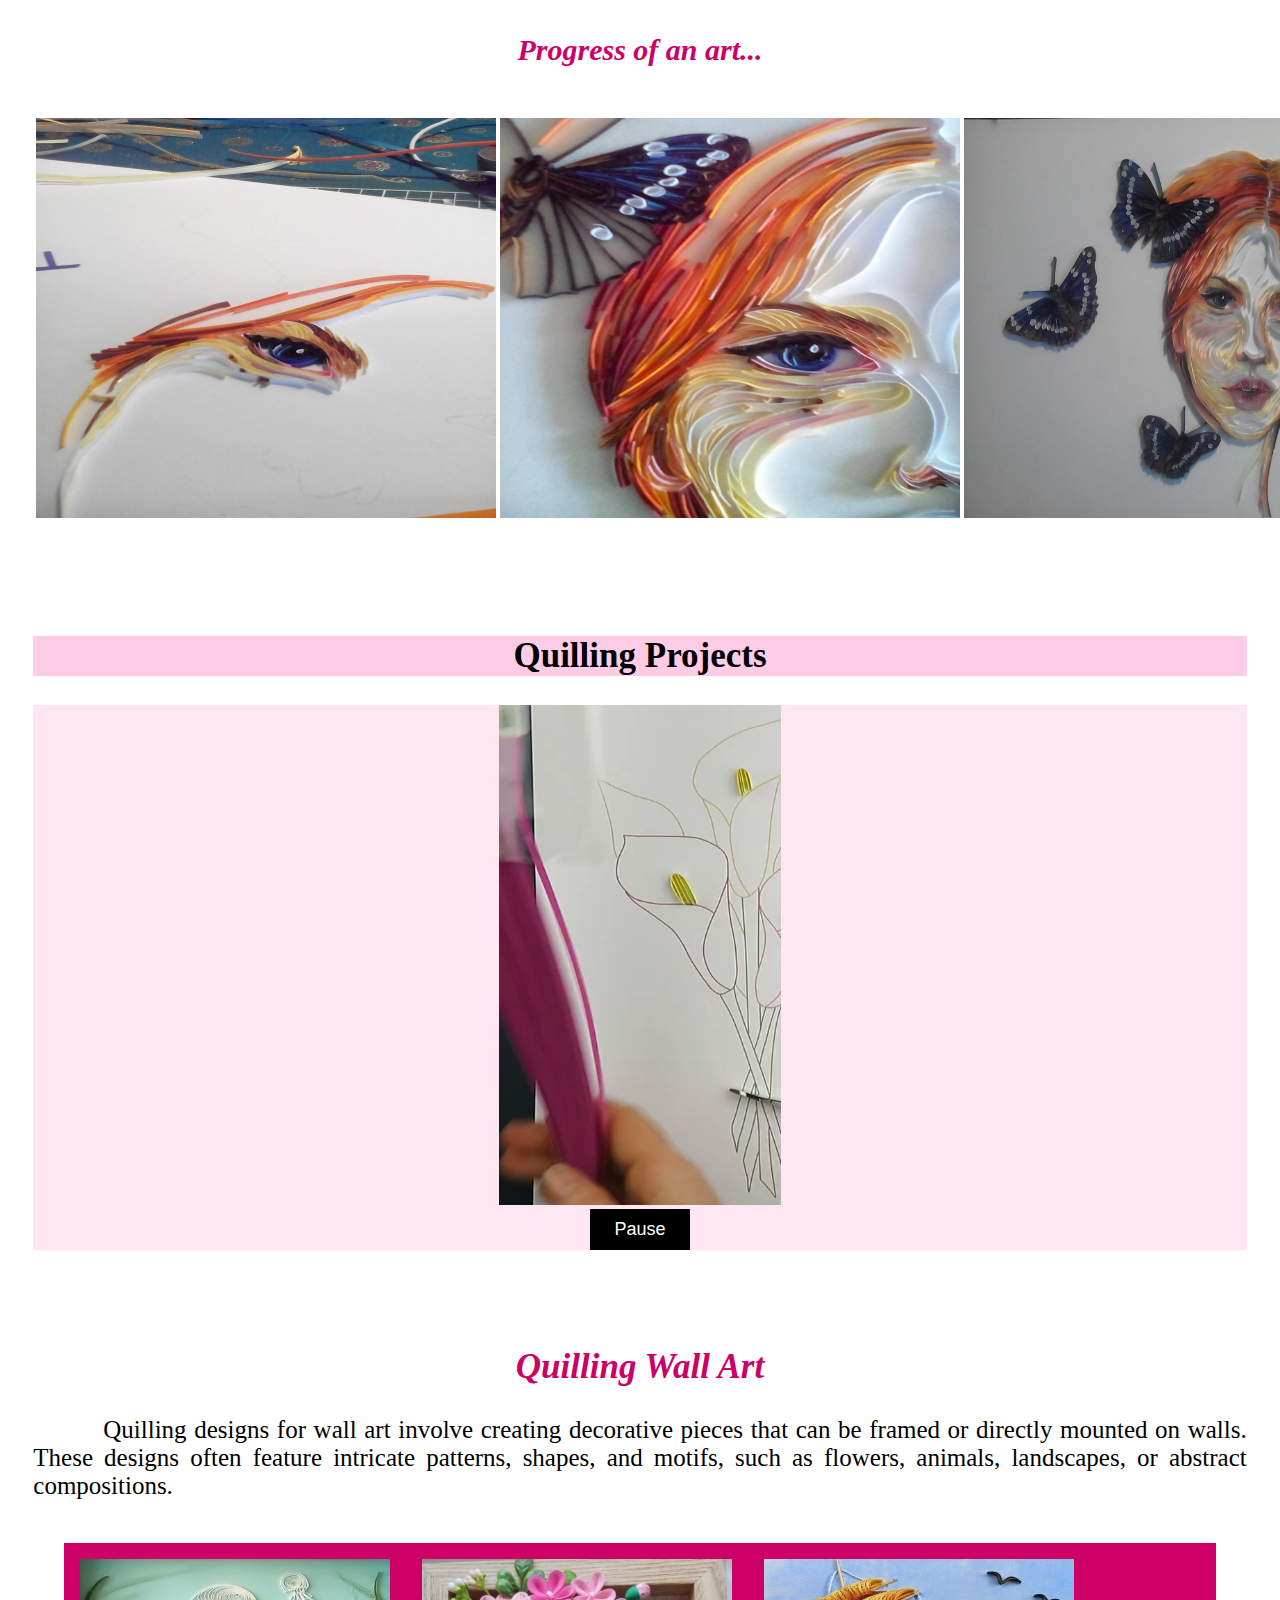
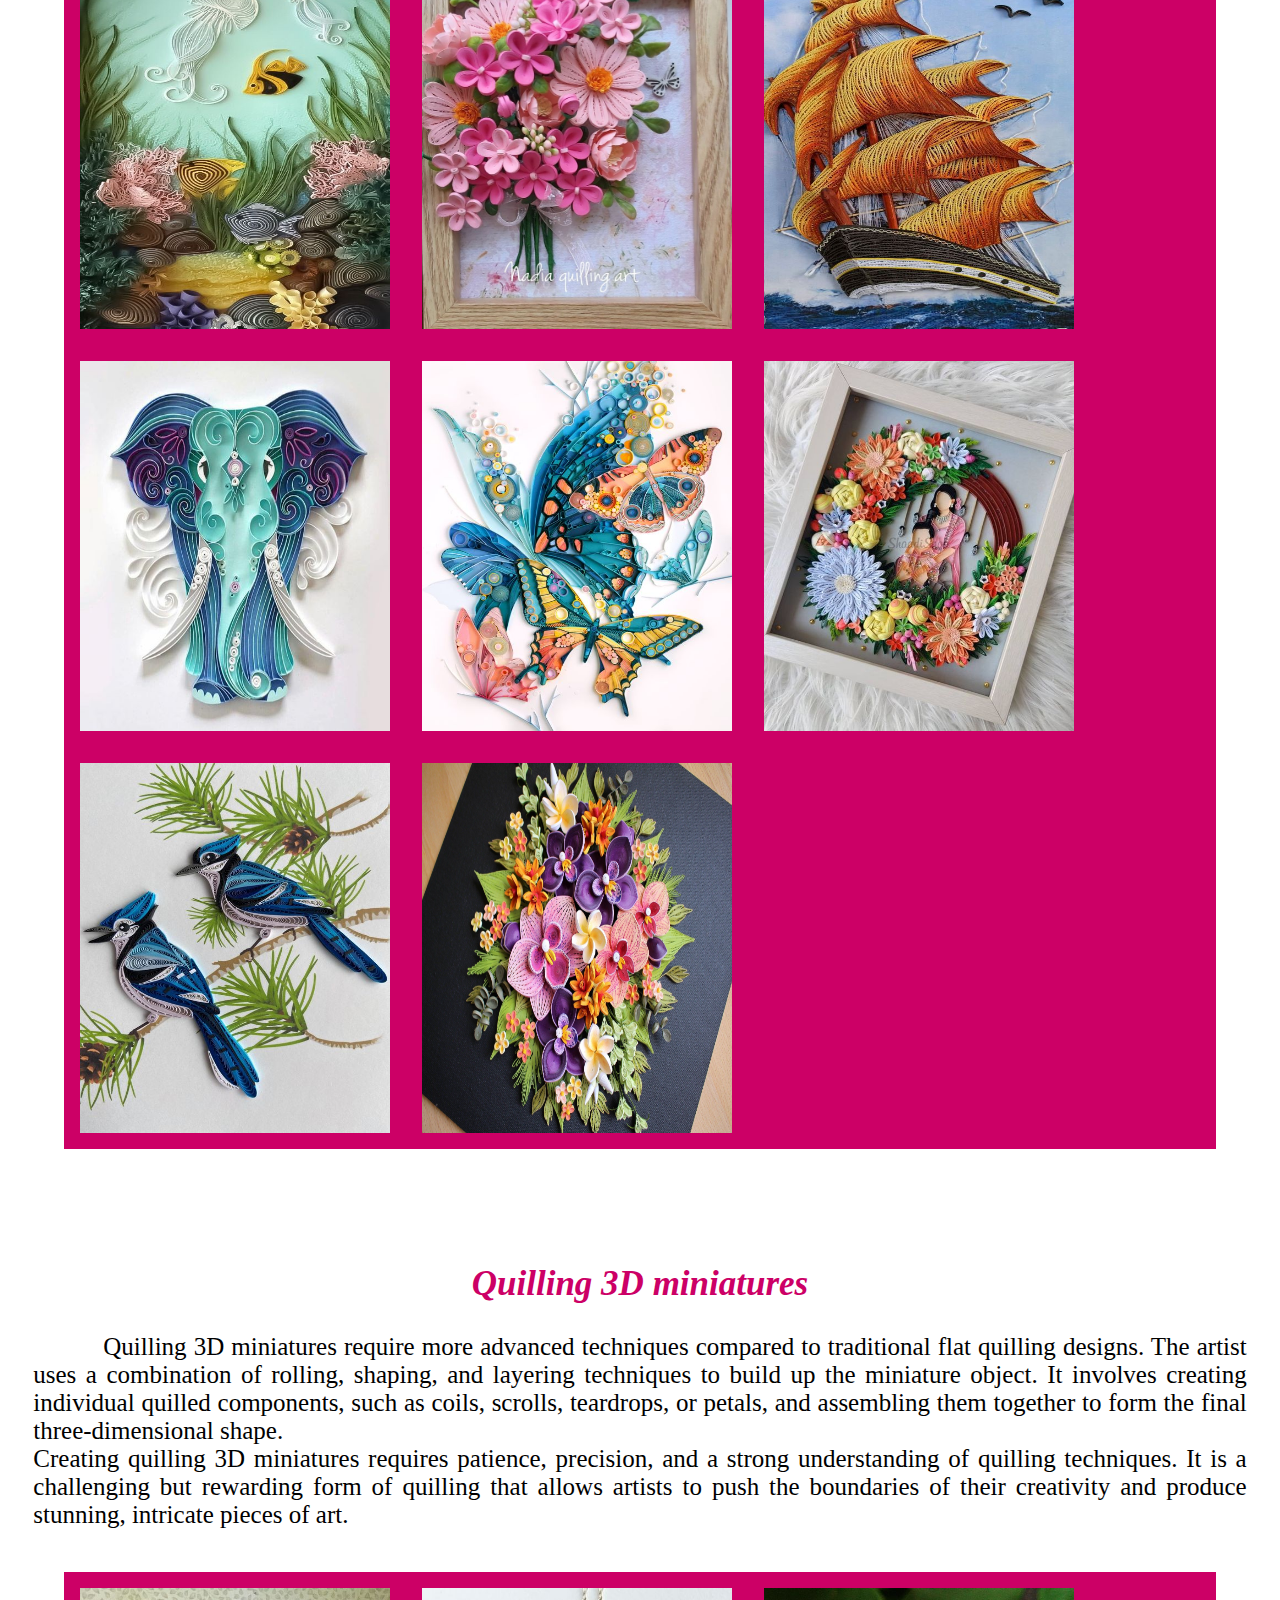
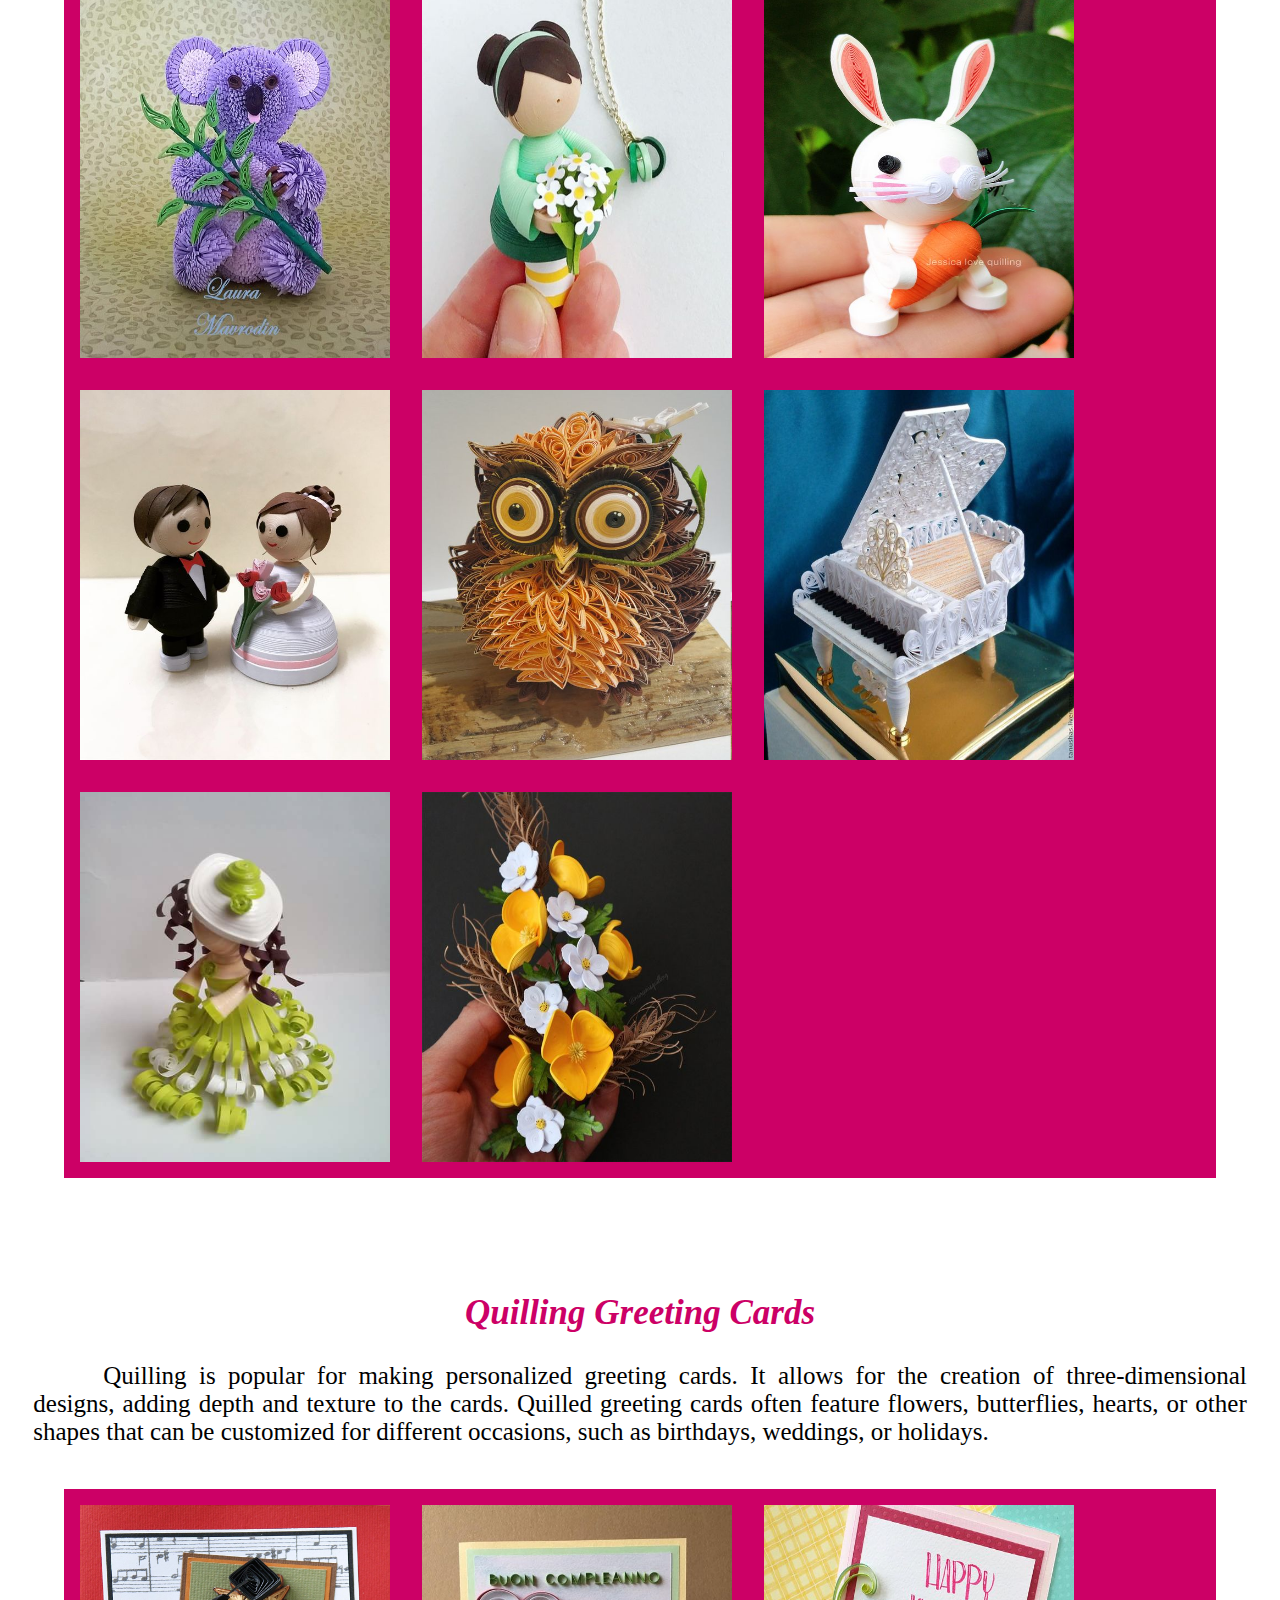
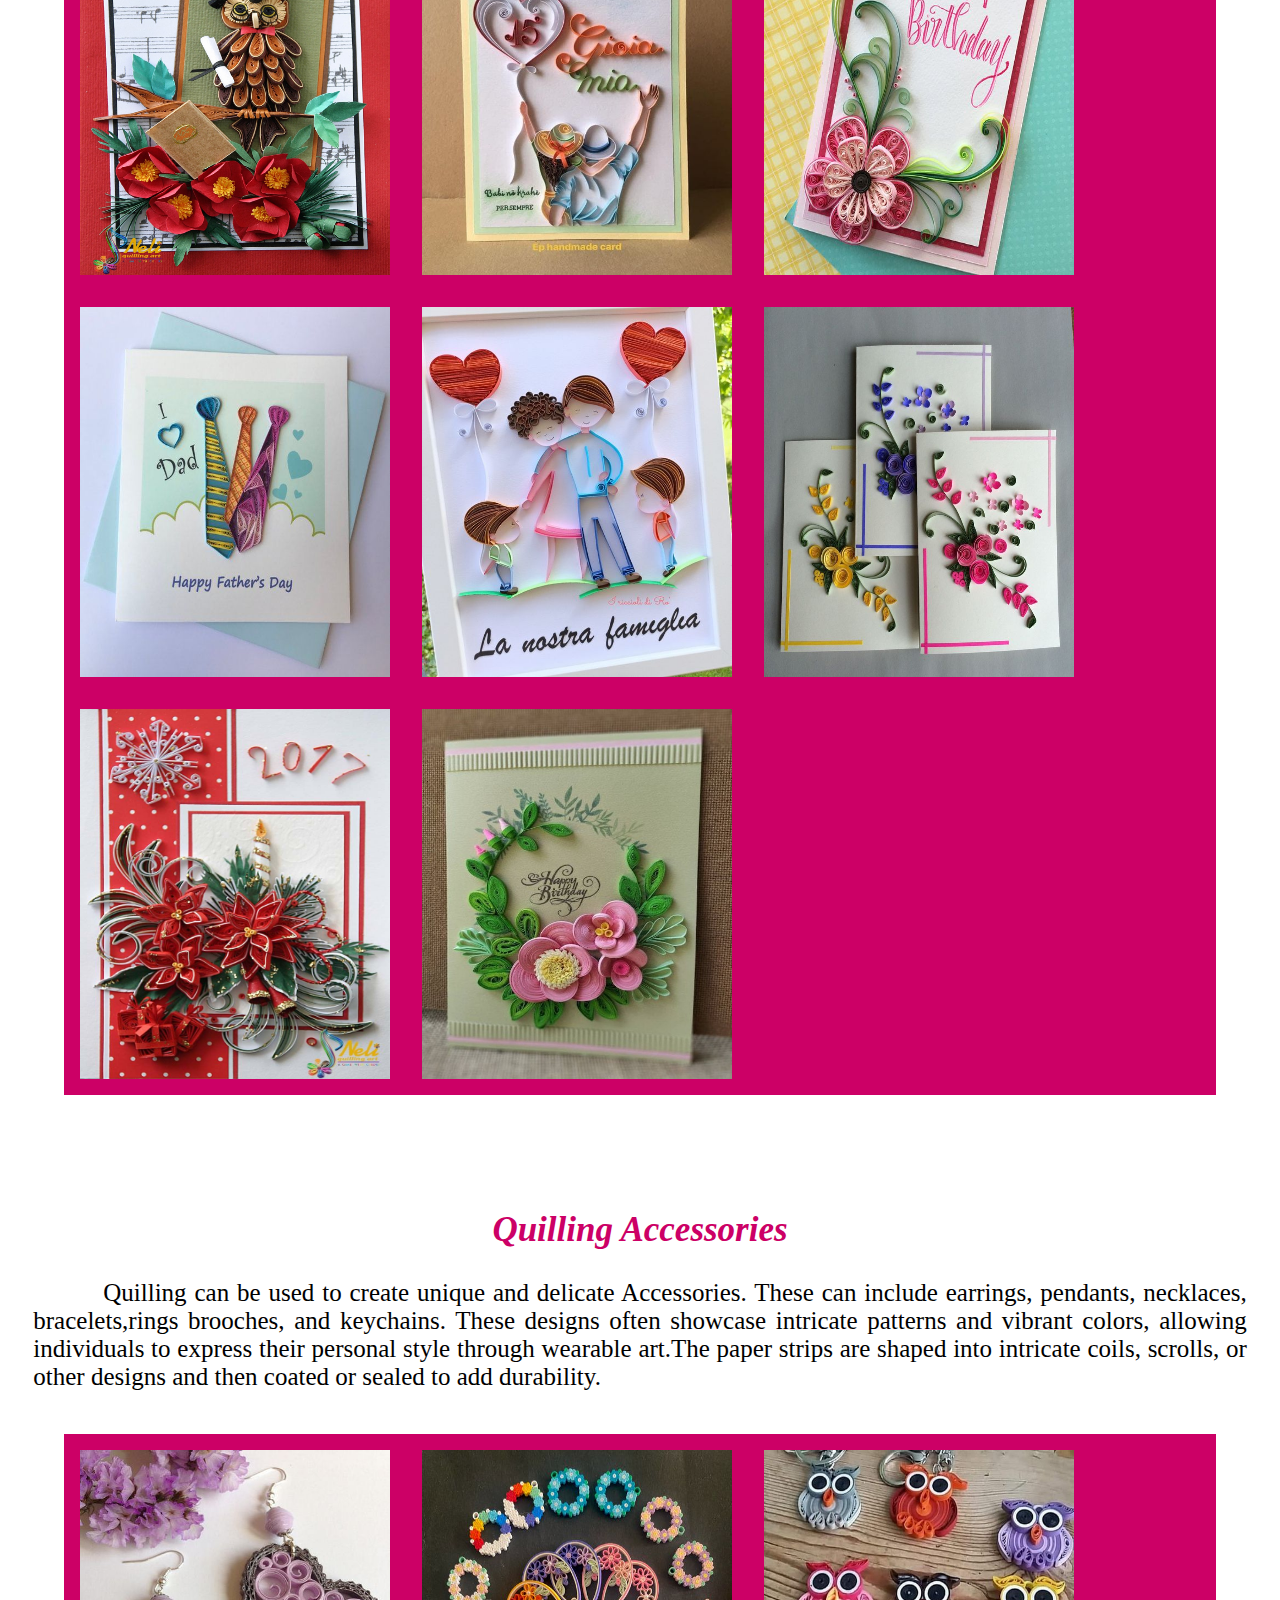
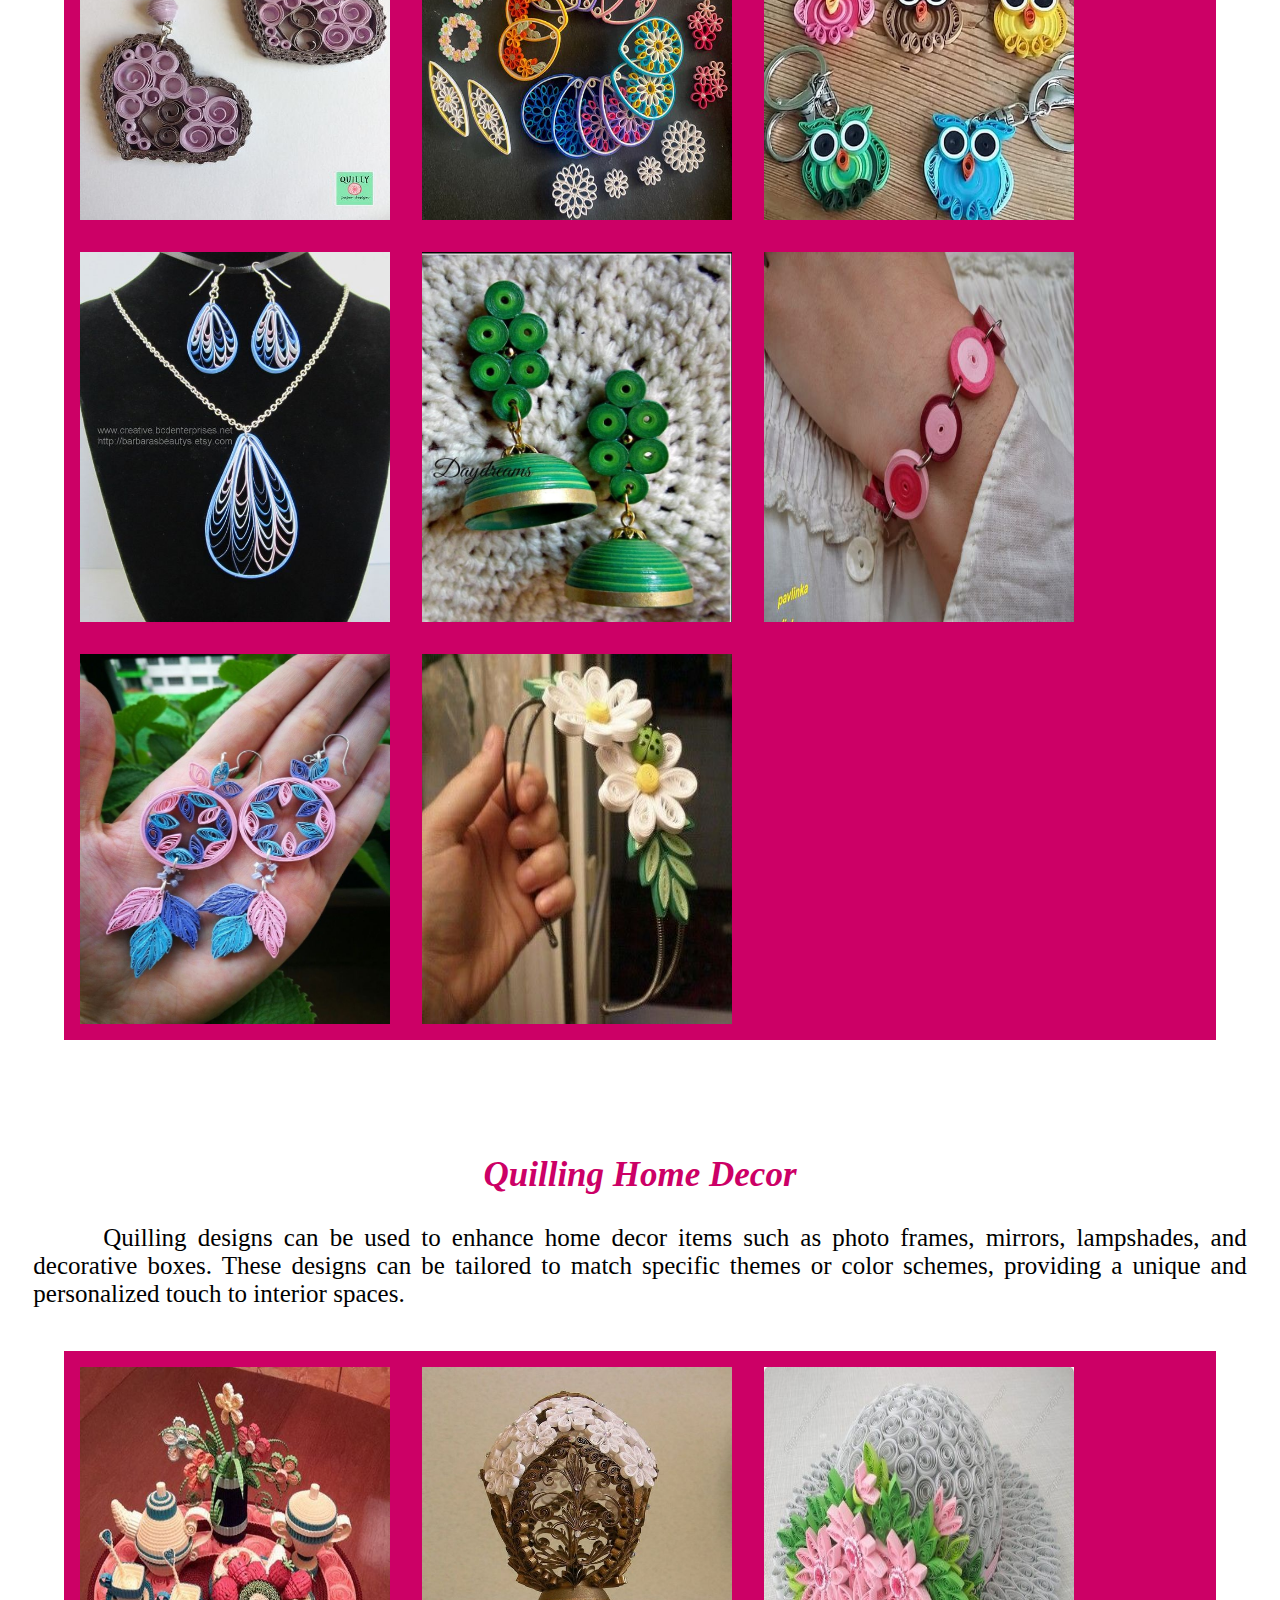
==== commit 93a9e434: "Add files via upload" ====
--- a/my_quillling.html
+++ b/my_quillling.html
@@ -2,10 +2,10 @@
 <html>
 
 <head>
-	<title>Art Of Quilling</title>
+  <title>Art Of Quilling</title>
   <meta name="viewport" content="width=device-width, initial-scale=1.0">
   <link rel="icon" type="image/x-icon" href="22.jpg">
-	<link rel="stylesheet" type="text/css" href="quil_style.css">
+  <link rel="stylesheet" type="text/css" href="quil_style.css">
   <link rel="stylesheet" type="text/css" href="w3Source.css">
   <script src="my_jscript.js"></script>
 </head>
@@ -57,11 +57,12 @@
 <ul class="topnav">
   <li>  &nbsp;&nbsp;&nbsp;&nbsp;&nbsp;&nbsp;&nbsp;&nbsp;  <img src="22.jpg" height="58px" width="60px" alt="logo of quilling">  &nbsp;&nbsp;&nbsp;&nbsp;&nbsp;  </a></li>
 
+  <!-- swith to sidebar-->
   <button class="w3-button w3-pink w3-xlarge" onclick="w3_open()">☰</button>
 
-  <a href="login.html" style="height:56px; color:#cc0066;"><b>Login </b></a>
-
+  <!-- switch to dark mode -->
   <button onclick="myFunction()" style="height:56px; background-color: white; color: #e60073;" class="w3-button w3-black w3-round-large"><b>Dark<br>Mode</b></button>
+
   <li><a href="#section5">About Us</a></li>
   <li><a href="#section4">Quilling Projects</a></li>
   <li><a href="#section3">How To Do</a></li>
@@ -84,12 +85,12 @@
 
     <div class="column" width="60%" id="column_r">
 
-    	<div class="header">
+      <div class="header">
         <br><br><br><br><br>
- 			  <h1 id="h1_1" class="small">PAPER&nbsp;</h1>
+        <h1 id="h1_1" class="small">PAPER&nbsp;</h1>
         <h1 id="h1_2">QUILLING&nbsp;</h1><br>
-			  <p id="p1"><marquee direction="left" scrollamount="10" width="510"><i><b>Let's Listen the Songs Of Papers... It's Amaizing..!!&nbsp;&nbsp;&nbsp;</b></i></marquee></p>
-		</div>
+        <p id="p1"><marquee direction="left" scrollamount="10" width="510"><i><b>Let's Listen the Songs Of Papers... It's Amaizing..!!&nbsp;&nbsp;&nbsp;</b></i></marquee></p>
+    </div>
     </div>
   </div>
 </div>
@@ -173,7 +174,7 @@
 
 
 
-
+  <!-- Dessription with read more button -->
   <p id="p2">In a world where colors danced on the tips of fingers and imagination took flight, there was an art form unlike any other. It was the art of paper quilling, where thin strips of paper became vessels for creativity and self-expression.In the hands of an artist, a blank canvas transformed into a realm of possibilities. The artist would delicately select vibrant paper strips, each one holding a promise of beauty. With nimble fingers and a steady touch, they would roll the paper, coaxing it into intricate coils and graceful scrolls.<br><br>As the quilled shapes multiplied, a tapestry of color and form emerged. The artist would carefully arrange the quilled elements, harmonizing them into a symphony of shapes and patterns. Flowers bloomed, their petals unfolding with grace and elegance. Butterflies took flight, their delicate wings unfurling in a dance with the air. Landscapes materialized, capturing the essence of nature's beauty in the delicate curves of paper.But paper quilling was not just about the final product; it was a journey of discovery. It required patience, as each coil was meticulously shaped and placed, and perseverance, as mistakes were turned into opportunities for innovation.<span id="dots">...</span><span id="more"> <br><br> When the quilling masterpiece was complete, it radiated with a unique aura. It whispered stories of dedication and passion, inviting viewers to explore its intricate details. Each quilled creation was a testament to the human capacity for transformation, turning ordinary materials into extraordinary works of art.In the hands of an artist, paper quilling became an enchanting dance, a dance that breathed life into paper, that weaved dreams into reality, and that reminded us of the extraordinary beauty that could be found in the simplest of materials.</span><button onclick="FunctionRead()" id="myBtn" style="height:35px; width: 100px; background-color:#ffe6f2; color: black;">Read more</button> </p>
 
 
@@ -181,6 +182,7 @@
   <div id="section1_1">
   <p>&nbsp;</p><br>
   <h2 id="h2_3">History</h2>
+  <!-- an iframe -->
   <center><iframe src="History.pdf#toolbar=0" width="80%" height="450px"></iframe></center><br><br>
   </div>
 </div>
@@ -493,12 +495,14 @@
 
 </div>
 <br><br><br>
+
+<!-- Subscriber forn -->
 <hr class="new">
 <br><br><br>
 <div class="container_form">
   <img src="back1.jpg" id="img_form" style="width: 75%;">
     <div class="topleft" style=" width:94%;">
-      <br>
+      
 
       <h2>Subscribe Our Monthly Quilling Magazine...</h2><br>
 
@@ -539,7 +543,7 @@
 </div>
 
 
-
+<!-- about us -->
 <div id="section5">
   <p>&nbsp;</p><br>
   <h2 id="h2_1">About Us</h2><br>
@@ -554,6 +558,7 @@
 </div></center>
 
 
+<!--footer-->
 
 <div class="footer">
   <br>
